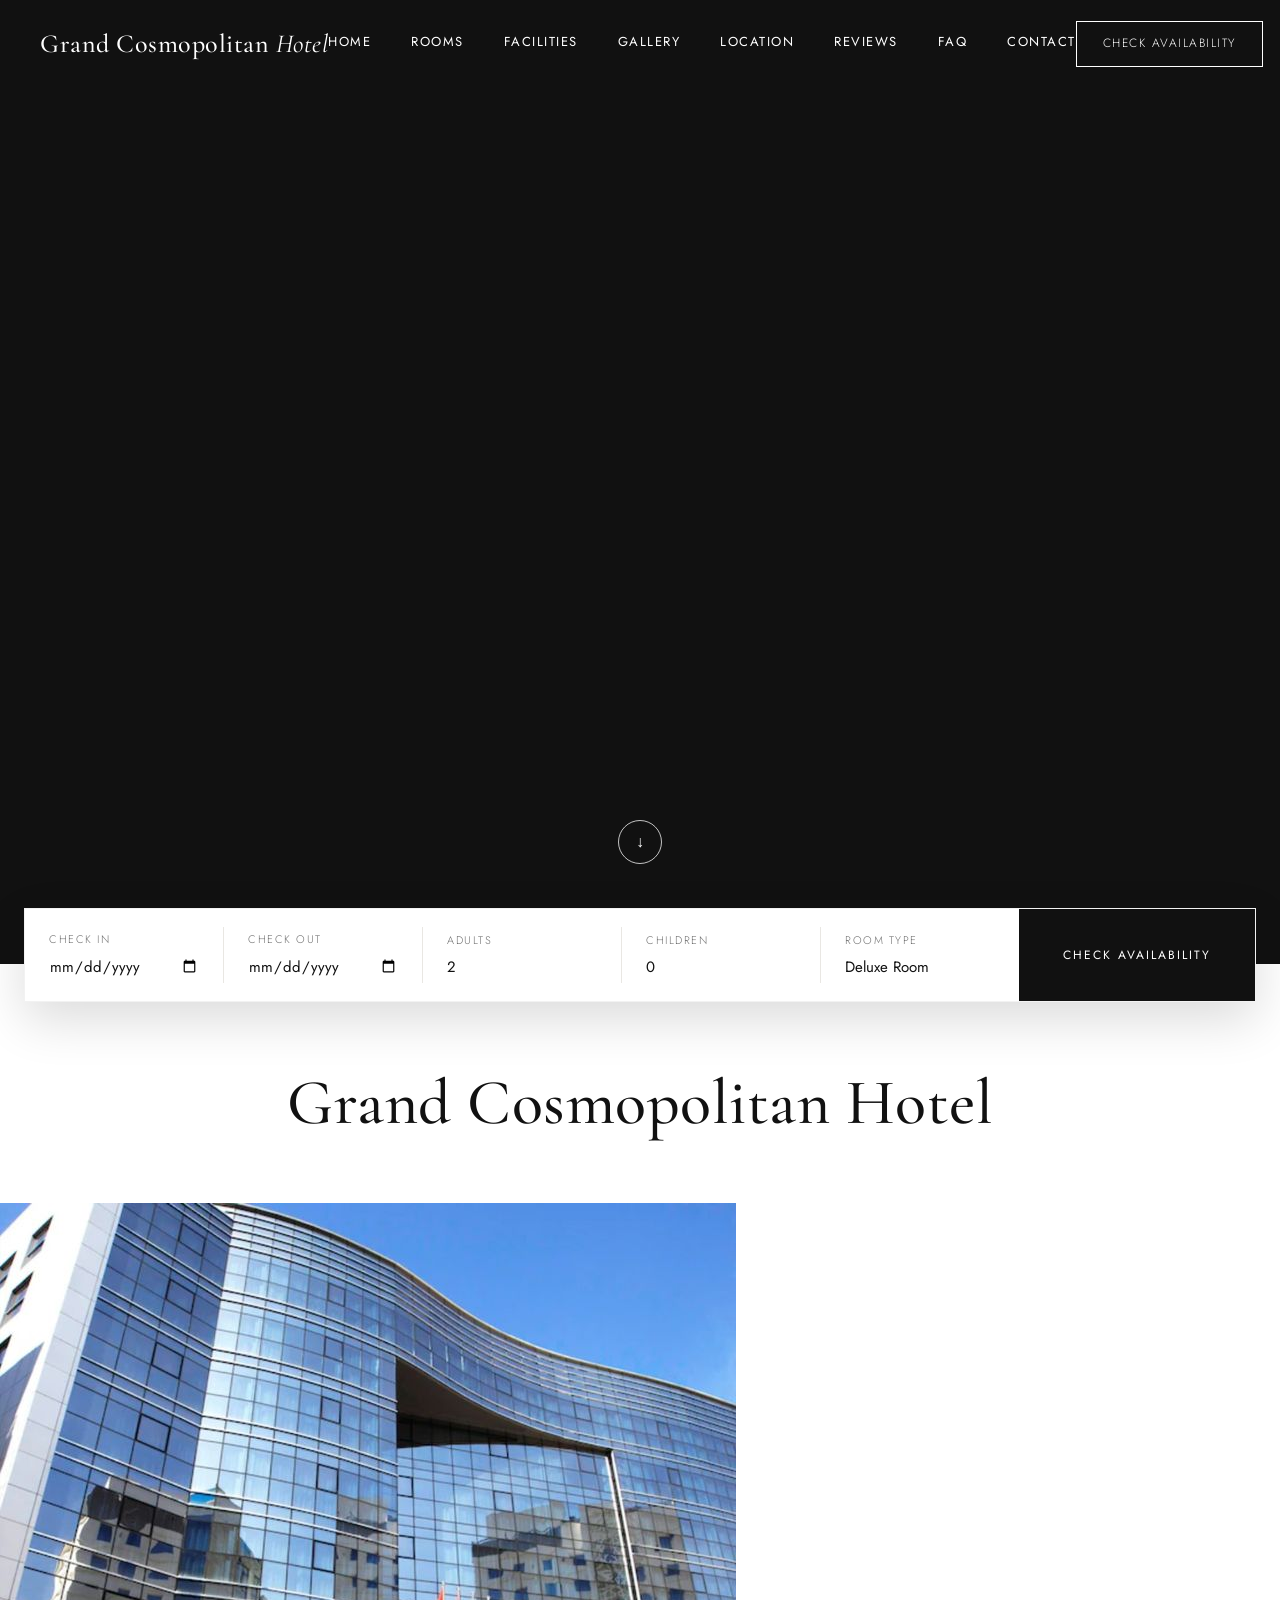
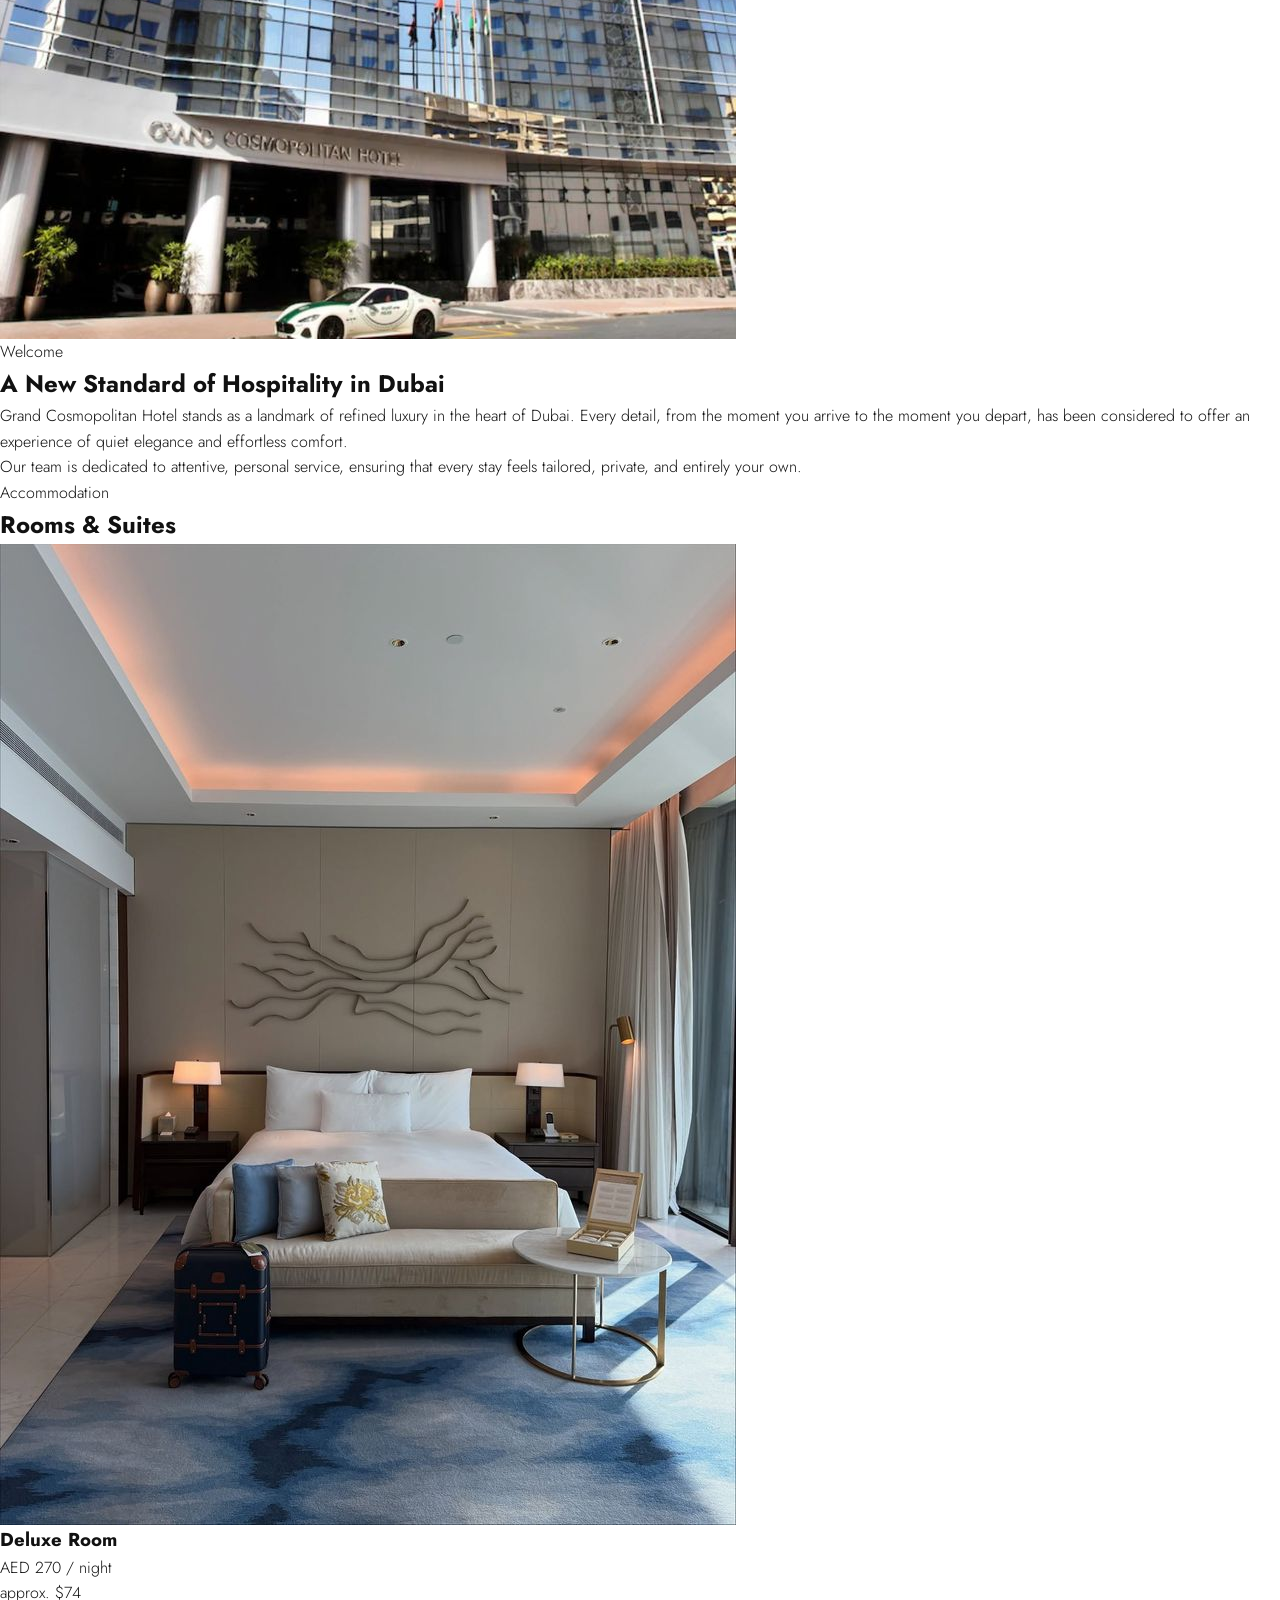
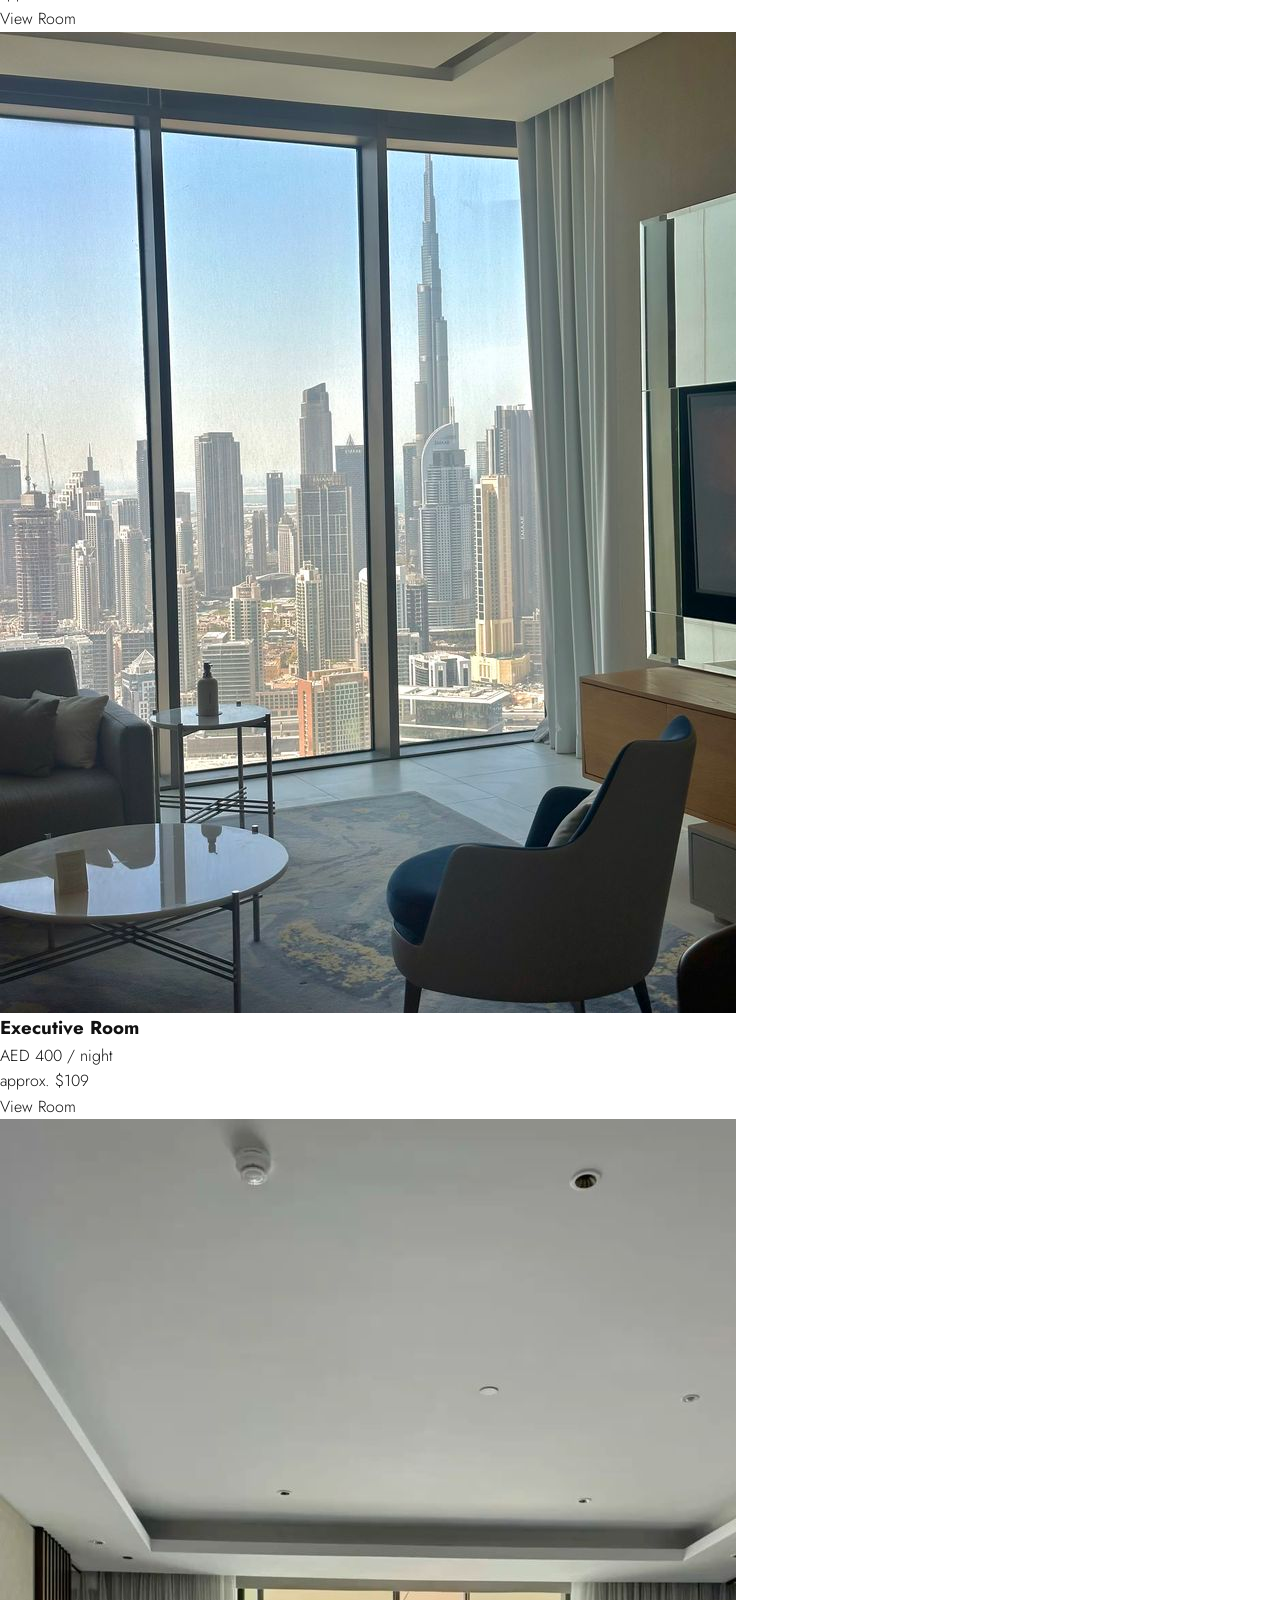
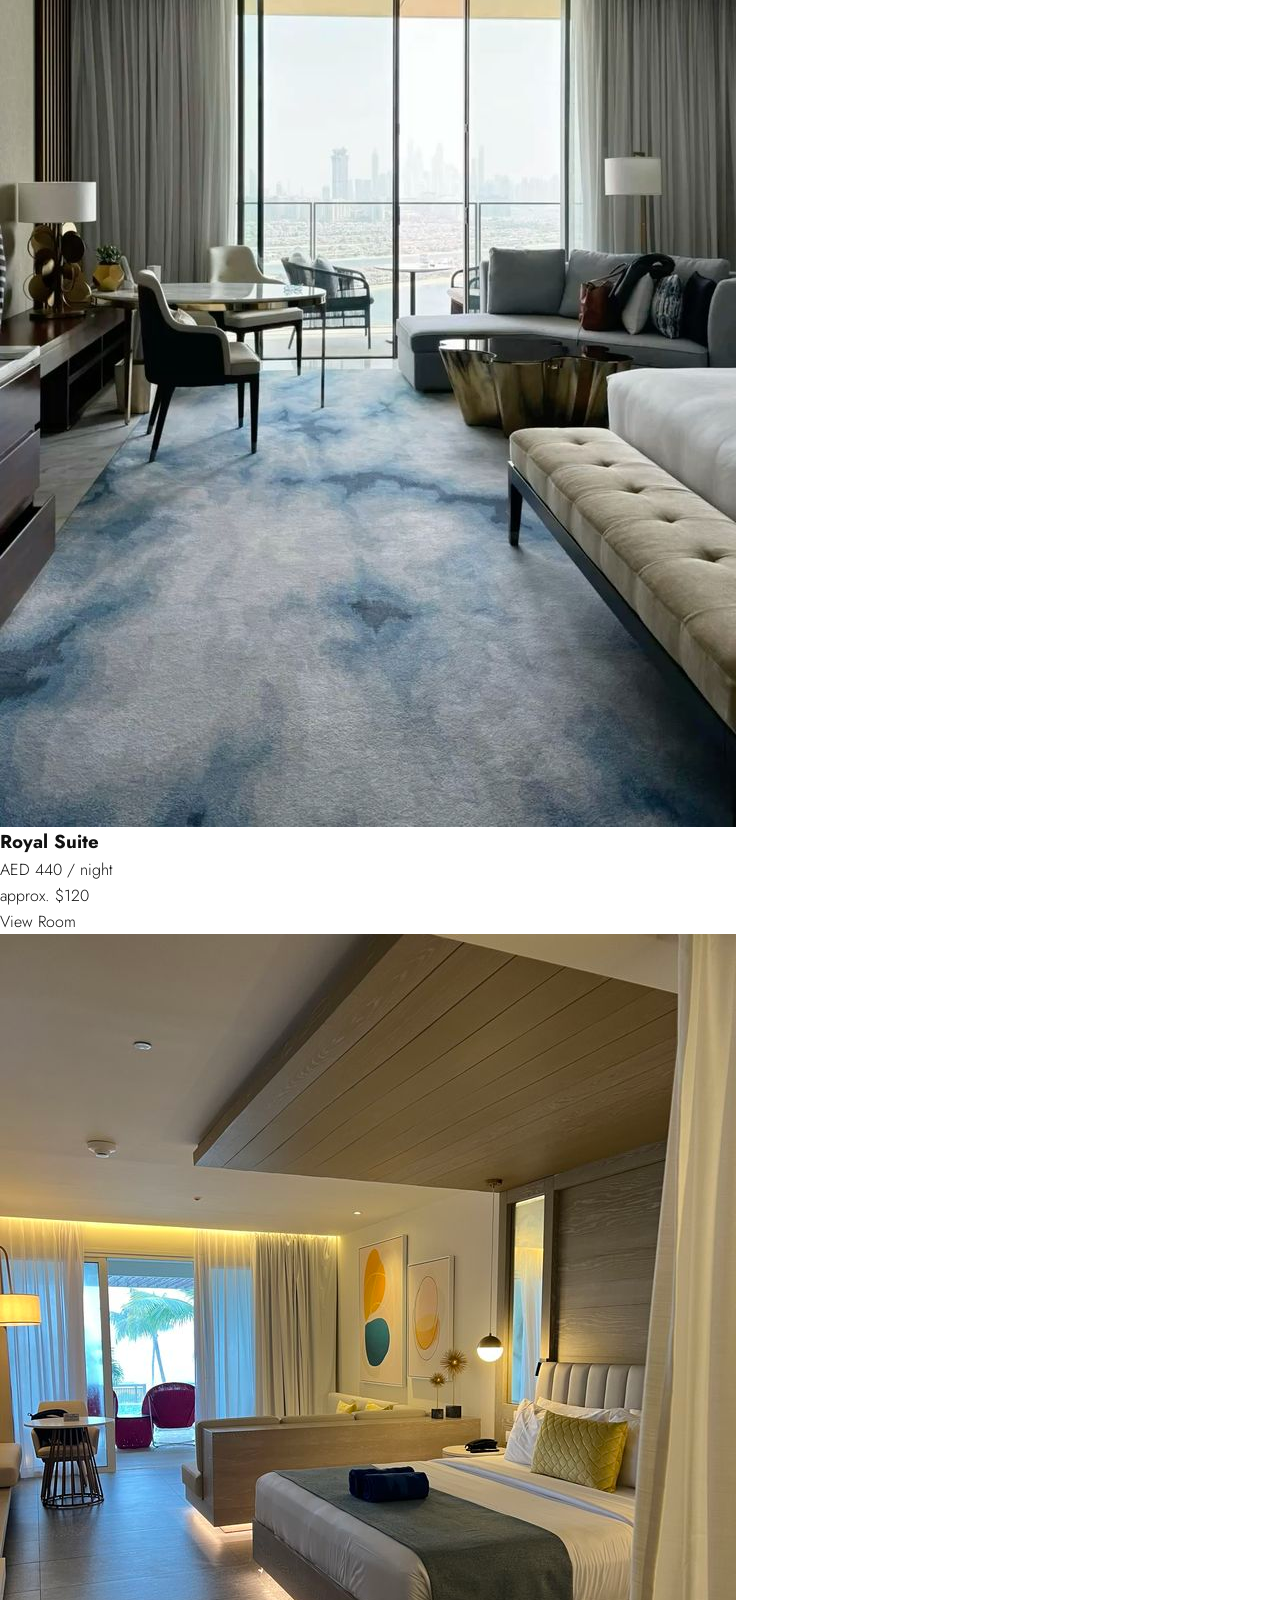
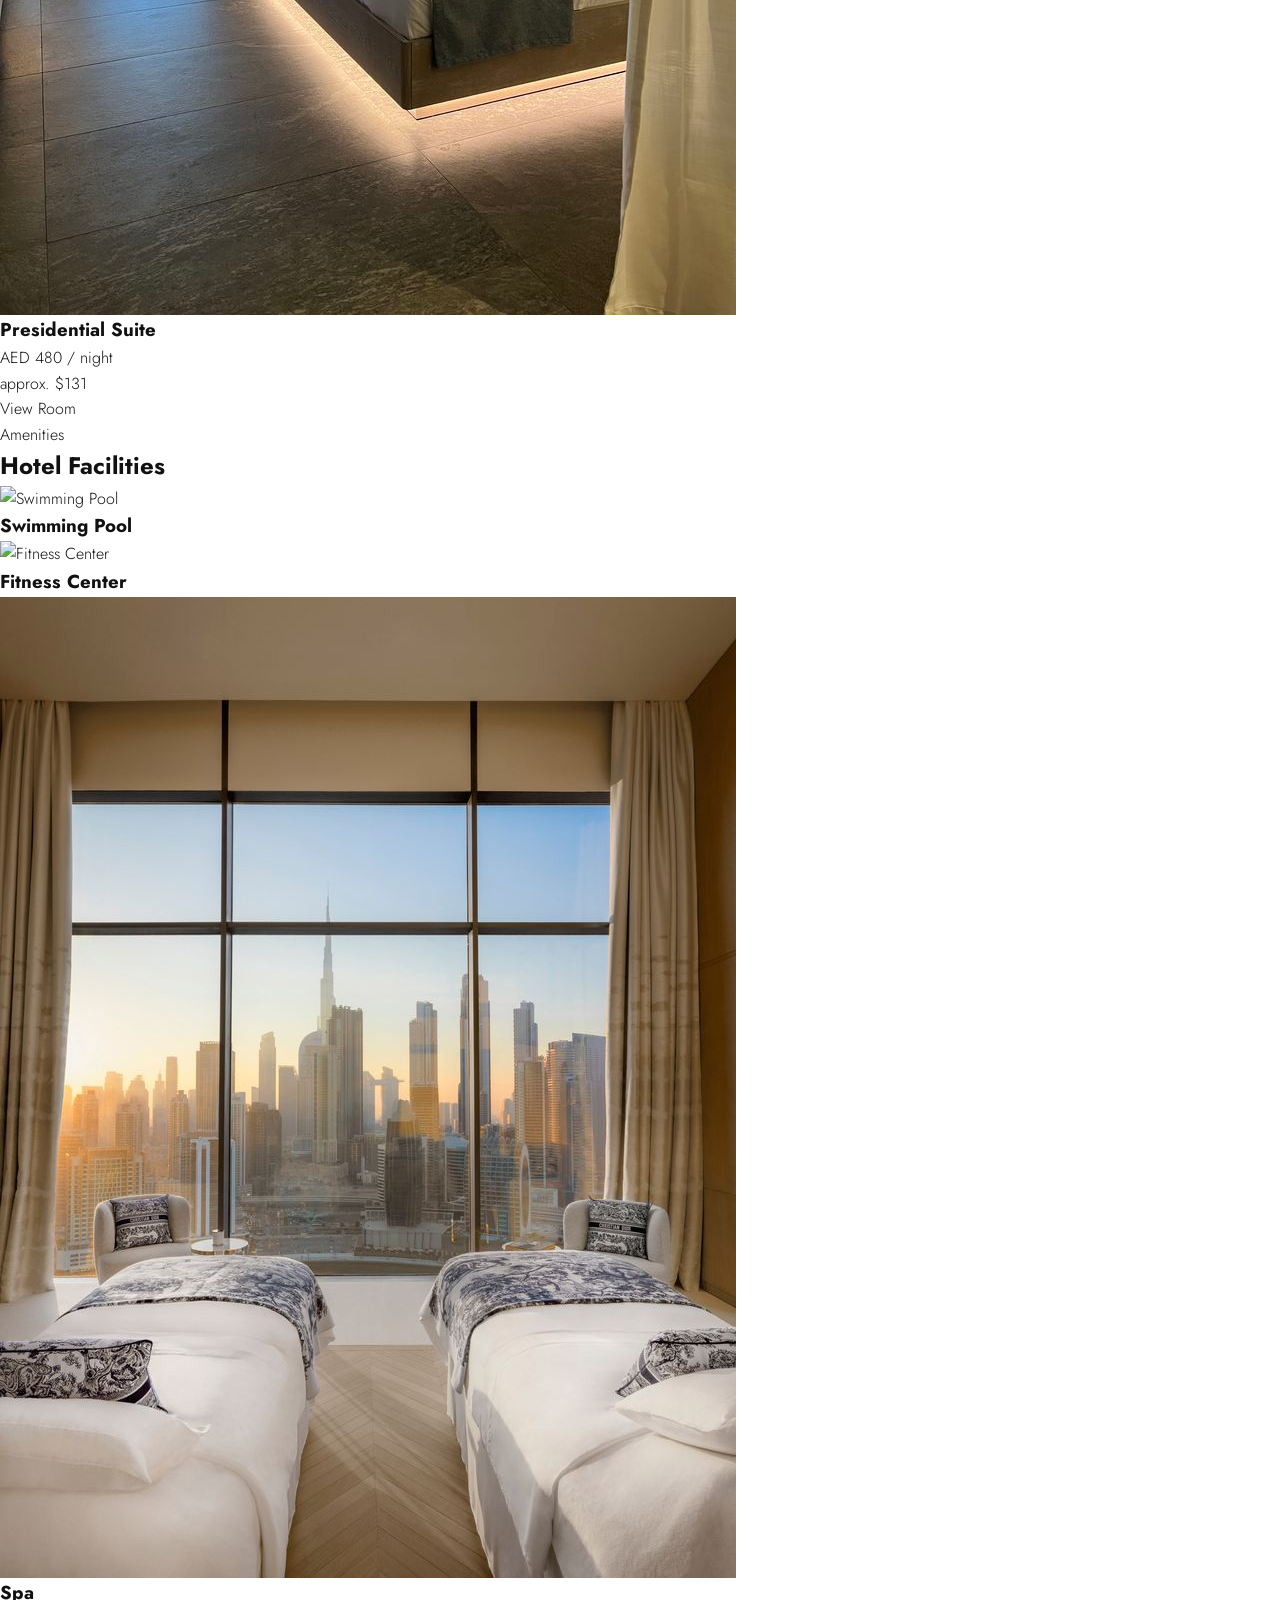
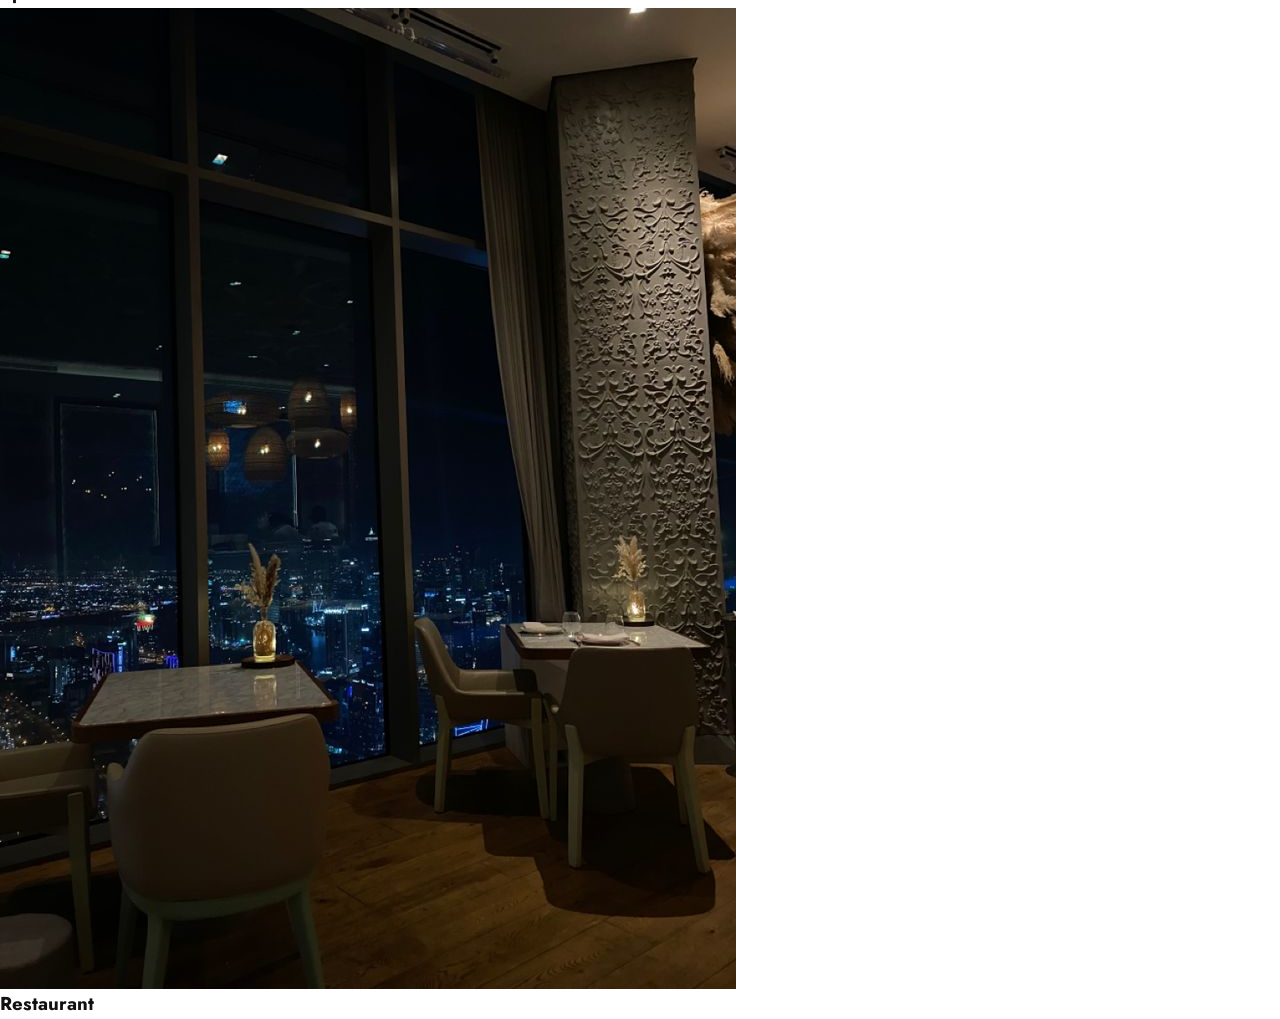
==== index.html @ 76936418 "Update hotel room options and introduction section Added new room types and hotel introduction secti" ====
<!DOCTYPE html>
<html lang="en">
<head>
<meta charset="UTF-8">
<meta name="viewport" content="width=device-width, initial-scale=1.0">
<title>Grand Cosmopolitan Hotel | Dubai</title>
<link rel="preconnect" href="https://fonts.googleapis.com">
<link rel="preconnect" href="https://fonts.gstatic.com" crossorigin>
<link href="https://fonts.googleapis.com/css2?family=Cormorant+Garamond:wght@400;500;600&family=Jost:wght@300;400;500&display=swap" rel="stylesheet">
<link rel="stylesheet" href="style.css">
</head>
<body>

<!-- ============ NAVIGATION ============ -->
<header class="site-header" id="siteHeader">
  <div class="nav-container">

    <button class="nav-toggle" id="navToggle" aria-label="Open menu">
      <span></span>
      <span></span>
      <span></span>
    </button>

    <a href="#home" class="nav-logo">Grand Cosmopolitan <span>Hotel</span></a>

    <nav class="nav-links" id="navLinks">
      <a href="#home" class="nav-close" id="navClose" aria-label="Close menu">&times;</a>
      <a href="#home">Home</a>
      <a href="#rooms">Rooms</a>
      <a href="#facilities">Facilities</a>
      <a href="#gallery">Gallery</a>
      <a href="#location">Location</a>
      <a href="#reviews">Reviews</a>
      <a href="#faq">FAQ</a>
      <a href="#contact">Contact</a>
    </nav>

    <a href="#booking" class="btn-nav">Check Availability</a>

  </div>
</header>

<div class="nav-overlay" id="navOverlay"></div>

<!-- ============ SECTIONS PLACEHOLDER ============ -->
<!-- Hero, Booking Form, Hotel Intro, Rooms, Facilities, Gallery,
     Location, Nearby Attractions, Reservation Process, Reviews,
     FAQ, Contact, Footer will be added section by section. -->

<main>

  <!-- ============ HERO ============ -->
  <section id="home" class="hero">

    <div class="hero-video-wrap">
      <video
        class="hero-video"
        autoplay
        muted
        loop
        playsinline>
        <source src="https://res.cloudinary.com/zznslxmz/video/upload/q_auto,f_auto/v1786178181/3c3256c80615941cb352f25d64c30ac8_c71n5p.mp4" type="video/mp4">
      </video>

      <a href="#hotel-intro" class="hero-scroll-cue" aria-label="Scroll down">
        <span>&darr;</span>
      </a>
    </div>

    <div class="hero-spacer"></div>

    <!-- ============ BOOKING FORM (floating card) ============ -->
    <div class="booking-card-wrap" id="booking">
      <form class="booking-card reveal" id="bookingForm">

        <div class="booking-field">
          <label for="checkIn">Check In</label>
          <input type="date" id="checkIn" name="checkIn" required>
        </div>

        <div class="booking-divider"></div>

        <div class="booking-field">
          <label for="checkOut">Check Out</label>
          <input type="date" id="checkOut" name="checkOut" required>
        </div>

        <div class="booking-divider"></div>

        <div class="booking-field">
          <label for="adults">Adults</label>
          <select id="adults" name="adults">
            <option>1</option>
            <option selected>2</option>
            <option>3</option>
            <option>4</option>
            <option>5+</option>
          </select>
        </div>

        <div class="booking-divider"></div>

        <div class="booking-field">
          <label for="children">Children</label>
          <select id="children" name="children">
            <option selected>0</option>
            <option>1</option>
            <option>2</option>
            <option>3</option>
            <option>4+</option>
          </select>
        </div>

        <div class="booking-divider"></div>

        <div class="booking-field">
          <label for="roomType">Room Type</label>
          <select id="roomType" name="roomType">
            <option value="Deluxe Room">Deluxe Room</option>
            <option value="Executive Room">Executive Room</option>
            <option value="Royal Suite">Royal Suite</option>
            <option value="Presidential Suite">Presidential Suite</option>
          </select>
        </div>

        <button type="submit" class="btn-booking">Check Availability</button>

      </form>
    </div>

    <div class="hero-heading reveal">
      <h1>Grand Cosmopolitan Hotel</h1>
    </div>

  </section>

  <!-- ============ HOTEL INTRODUCTION ============ -->
  <section id="hotel-intro" class="intro">
    <div class="intro-container">

      <div class="intro-image reveal">
        <img src="intro.png" alt="Grand Cosmopolitan Hotel">
      </div>

      <div class="intro-text reveal">
        <span class="eyebrow">Welcome</span>
        <h2>A New Standard of Hospitality in Dubai</h2>
        <p>
          Grand Cosmopolitan Hotel stands as a landmark of refined
          luxury in the heart of Dubai. Every detail, from the
          moment you arrive to the moment you depart, has been
          considered to offer an experience of quiet elegance and
          effortless comfort.
        </p>
        <p>
          Our team is dedicated to attentive, personal service,
          ensuring that every stay feels tailored, private, and
          entirely your own.
        </p>
      </div>

    </div>
  </section>

  <!-- ============ ROOMS ============ -->
  <section id="rooms" class="rooms">
    <div class="section-heading reveal">
      <span class="eyebrow">Accommodation</span>
      <h2>Rooms &amp; Suites</h2>
    </div>

    <div class="rooms-grid">

      <article class="room-card reveal">
        <div class="room-card-image">
          <img src="deluxe.png" alt="Deluxe Room">
        </div>
        <div class="room-card-body">
          <h3>Deluxe Room</h3>
          <p class="room-price">AED 270 <span>/ night</span></p>
          <p class="room-price-usd">approx. $74</p>
          <a href="room-deluxe.html" class="btn-outline">View Room</a>
        </div>
      </article>

      <article class="room-card reveal">
        <div class="room-card-image">
          <img src="exe.png" alt="Executive Room">
        </div>
        <div class="room-card-body">
          <h3>Executive Room</h3>
          <p class="room-price">AED 400 <span>/ night</span></p>
          <p class="room-price-usd">approx. $109</p>
          <a href="room-executive.html" class="btn-outline">View Room</a>
        </div>
      </article>

      <article class="room-card reveal">
        <div class="room-card-image">
          <img src="royal.png" alt="Royal Suite">
        </div>
        <div class="room-card-body">
          <h3>Royal Suite</h3>
          <p class="room-price">AED 440 <span>/ night</span></p>
          <p class="room-price-usd">approx. $120</p>
          <a href="room-royal.html" class="btn-outline">View Room</a>
        </div>
      </article>

      <article class="room-card reveal">
        <div class="room-card-image">
          <img src="presidential.png" alt="Presidential Suite">
        </div>
        <div class="room-card-body">
          <h3>Presidential Suite</h3>
          <p class="room-price">AED 480 <span>/ night</span></p>
          <p class="room-price-usd">approx. $131</p>
          <a href="room-presidential.html" class="btn-outline">View Room</a>
        </div>
      </article>

    </div>
  </section>

  <!-- ============ FACILITIES ============ -->
  <section id="facilities" class="facilities">
    <div class="section-heading reveal">
      <span class="eyebrow">Amenities</span>
      <h2>Hotel Facilities</h2>
    </div>

    <div class="facilities-grid">

      <div class="facility-card reveal">
        <img src="pool.png" alt="Swimming Pool">
        <h3>Swimming Pool</h3>
      </div>

      <div class="facility-card reveal">
        <img src="gym.png" alt="Fitness Center">
        <h3>Fitness Center</h3>
      </div>

      <div class="facility-card reveal">
        <img src="spa.png" alt="Spa">
        <h3>Spa</h3>
      </div>

      <div class="facility-card reveal">
        <img src="restaurant.png" alt="Restaurant">
        <h3>Restaurant</h3>
      </div>

    </div>
  </section>

</main>

<script src="main.js"></script>

<!--Start of Tawk.to Script-->
<script type="text/javascript">
var Tawk_API=Tawk_API||{}, Tawk_LoadStart=new Date();
(function(){
var s1=document.createElement("script"),s0=document.getElementsByTagName("script")[0];
s1.async=true;
s1.src='https://embed.tawk.to/6a75b3db27ca6d1d42c39d03/1jvdsd4hu';
s1.charset='UTF-8';
s1.setAttribute('crossorigin','*');
s0.parentNode.insertBefore(s1,s0);
})();
</script>
<!--End of Tawk.to Script-->

</body>
</html>
---- style.css ----
/* ==========================================================
   GRAND COSMOPOLITAN HOTEL — DESIGN SYSTEM
   Luxury, minimal, calm. White / Black / Soft Grey / Beige.
   Serif for headings (Cormorant Garamond), light sans for body (Jost).
   ========================================================== */

:root {
  --color-white:      #ffffff;
  --color-black:       #111111;
  --color-grey:        #6f6f6f;
  --color-grey-light:  #e9e7e3;
  --color-beige:        #f4f1ea;
  --color-beige-deep: #e6e0d3;

  --font-serif: 'Cormorant Garamond', serif;
  --font-sans:  'Jost', sans-serif;

  --header-height: 88px;

  --ease-luxury: cubic-bezier(0.22, 1, 0.36, 1);
}

* { margin: 0; padding: 0; box-sizing: border-box; }

html { scroll-behavior: smooth; }

body {
  font-family: var(--font-sans);
  color: var(--color-black);
  background: var(--color-white);
  line-height: 1.6;
  font-weight: 300;
  -webkit-font-smoothing: antialiased;
}

a { text-decoration: none; color: inherit; }
ul { list-style: none; }
img { max-width: 100%; display: block; }

/* ==========================================================
   NAVIGATION
   ========================================================== */

.site-header {
  position: fixed;
  top: 0;
  left: 0;
  width: 100%;
  height: var(--header-height);
  z-index: 1000;
  background: transparent;
  transition: background 0.5s var(--ease-luxury), box-shadow 0.5s var(--ease-luxury);
}

.site-header.scrolled {
  background: rgba(255, 255, 255, 0.96);
  box-shadow: 0 1px 0 rgba(0,0,0,0.06);
  backdrop-filter: blur(6px);
}

.nav-container {
  max-width: 1440px;
  height: 100%;
  margin: 0 auto;
  padding: 0 40px;
  display: flex;
  align-items: center;
  justify-content: space-between;
}

/* Wordmark */
.nav-logo {
  font-family: var(--font-serif);
  font-size: 26px;
  font-weight: 500;
  letter-spacing: 0.5px;
  color: var(--color-black);
  white-space: nowrap;
}

.site-header:not(.scrolled) .nav-logo,
.site-header:not(.scrolled) .nav-links a,
.site-header:not(.scrolled) .btn-nav {
  color: var(--color-white);
}

.site-header:not(.scrolled) .btn-nav {
  border-color: var(--color-white);
}

.nav-logo span {
  font-weight: 400;
  font-style: italic;
}

/* Desktop links */
.nav-links {
  display: flex;
  align-items: center;
  gap: 40px;
}

.nav-links a {
  font-size: 13px;
  letter-spacing: 1.5px;
  text-transform: uppercase;
  font-weight: 400;
  position: relative;
  padding-bottom: 4px;
  transition: opacity 0.3s ease;
}

.nav-links a:not(.nav-close)::after {
  content: '';
  position: absolute;
  left: 0;
  bottom: 0;
  width: 0;
  height: 1px;
  background: currentColor;
  transition: width 0.4s var(--ease-luxury);
}

.nav-links a:not(.nav-close):hover::after {
  width: 100%;
}

.nav-close { display: none; }

/* CTA button */
.btn-nav {
  font-size: 12px;
  letter-spacing: 1.5px;
  text-transform: uppercase;
  border: 1px solid var(--color-black);
  padding: 12px 26px;
  transition: background 0.4s var(--ease-luxury), color 0.4s var(--ease-luxury);
  white-space: nowrap;
}

.btn-nav:hover {
  background: var(--color-black);
  color: var(--color-white);
}

.site-header:not(.scrolled) .btn-nav:hover {
  background: var(--color-white);
  color: var(--color-black);
}

/* Hamburger (mobile only) */
.nav-toggle {
  display: none;
  flex-direction: column;
  justify-content: center;
  gap: 5px;
  width: 32px;
  height: 32px;
  background: none;
  border: none;
  cursor: pointer;
  z-index: 1100;
}

.nav-toggle span {
  display: block;
  width: 100%;
  height: 1px;
  background: var(--color-black);
  transition: background 0.3s ease;
}

.site-header:not(.scrolled) .nav-toggle span {
  background: var(--color-white);
}

.nav-overlay {
  position: fixed;
  inset: 0;
  background: rgba(17,17,17,0.4);
  opacity: 0;
  pointer-events: none;
  transition: opacity 0.4s var(--ease-luxury);
  z-index: 999;
}

.nav-overlay.active {
  opacity: 1;
  pointer-events: auto;
}

/* ==========================================================
   MOBILE NAVIGATION
   ========================================================== */

@media (max-width: 900px) {

  .nav-toggle { display: flex; }

  .nav-links {
    position: fixed;
    top: 0;
    right: 0;
    height: 100vh;
    width: min(78vw, 360px);
    background: var(--color-beige);
    flex-direction: column;
    align-items: flex-start;
    justify-content: center;
    gap: 28px;
    padding: 60px 48px;
    transform: translateX(100%);
    transition: transform 0.5s var(--ease-luxury);
    z-index: 1050;
  }

  .nav-links.active {
    transform: translateX(0);
  }

  .nav-links a {
    color: var(--color-black) !important;
    font-size: 15px;
  }

  .nav-close {
    display: block;
    position: absolute;
    top: 24px;
    right: 28px;
    font-size: 32px;
    font-weight: 300;
    line-height: 1;
  }

  .btn-nav { display: none; }

  .nav-logo { font-size: 20px; }
}

/* ==========================================================
   STICKY MOBILE BOOK BAR
   ========================================================== */

.mobile-book-bar {
  display: none;
}

@media (max-width: 900px) {
  .mobile-book-bar {
    display: block;
    position: fixed;
    bottom: 0;
    left: 0;
    width: 100%;
    background: var(--color-black);
    z-index: 900;
  }

  .mobile-book-bar a {
    display: block;
    text-align: center;
    color: var(--color-white);
    font-size: 13px;
    letter-spacing: 2px;
    text-transform: uppercase;
    padding: 18px 0;
    padding-bottom: calc(18px + env(safe-area-inset-bottom));
  }

  /* Prevent content hiding behind sticky bar */
  main { padding-bottom: 64px; }
}

/* ==========================================================
   HERO
   ========================================================== */

.hero {
  width: 100%;
}

.hero-video-wrap {
  position: relative;
  width: 100%;
  height: 100vh;
  min-height: 520px;
  overflow: hidden;
  background: var(--color-black); /* shows while video loads */
}

.hero-video {
  width: 100%;
  height: 100%;
  object-fit: cover;
  display: block;
  opacity: 0;
  animation: heroFadeIn 1.8s var(--ease-luxury) forwards;
  animation-delay: 0.2s;
}

@keyframes heroFadeIn {
  to { opacity: 1; }
}

/* Gentle scroll-down cue at base of video */
.hero-scroll-cue {
  position: absolute;
  bottom: 36px;
  left: 50%;
  transform: translateX(-50%);
  width: 44px;
  height: 44px;
  border: 1px solid rgba(255,255,255,0.75);
  border-radius: 50%;
  display: flex;
  align-items: center;
  justify-content: center;
  color: var(--color-white);
  font-size: 16px;
  animation: cuePulse 2.6s ease-in-out infinite;
}

@keyframes cuePulse {
  0%, 100% { opacity: 0.55; transform: translateX(-50%) translateY(0); }
  50%      { opacity: 1;    transform: translateX(-50%) translateY(6px); }
}

/* Pure black breathing space between video and headline */
.hero-spacer {
  width: 100%;
  height: 64px;
  background: var(--color-black);
}

@media (max-width: 600px) {
  .hero-spacer { height: 40px; }
}

/* Headline on white, below the black spacer */
.hero-heading {
  padding: 64px 24px;
  text-align: center;
  background: var(--color-white);
}

.hero-heading h1 {
  font-family: var(--font-serif);
  font-weight: 500;
  font-size: clamp(34px, 6vw, 64px);
  line-height: 1.15;
  letter-spacing: 0.5px;
  max-width: 900px;
  margin: 0 auto;
}

@media (max-width: 600px) {
  .hero-heading { padding: 48px 24px; }
}

/* ==========================================================
   BOOKING FORM (floating card overlapping hero)
   ========================================================== */

.booking-card-wrap {
  position: relative;
  z-index: 10;
  width: 100%;
  display: flex;
  justify-content: center;
  padding: 0 24px;
  margin-top: -56px; /* pulls card up to overlap the black spacer */
}

.booking-card {
  background: var(--color-white);
  width: 100%;
  max-width: 1240px;
  display: flex;
  align-items: stretch;
  box-shadow: 0 18px 50px rgba(0,0,0,0.14);
  border: 1px solid rgba(0,0,0,0.05);
}

.booking-field {
  flex: 1;
  display: flex;
  flex-direction: column;
  justify-content: center;
  gap: 6px;
  padding: 22px 24px;
  min-width: 0;
}

.booking-field label {
  font-family: var(--font-sans);
  font-size: 11px;
  letter-spacing: 1.5px;
  text-transform: uppercase;
  color: var(--color-grey);
}

.booking-field input,
.booking-field select {
  border: none;
  background: transparent;
  font-family: var(--font-sans);
  font-size: 15px;
  color: var(--color-black);
  padding: 0;
  outline: none;
  cursor: pointer;
  appearance: none;
  -webkit-appearance: none;
}

.booking-field input[type="date"] {
  cursor: text;
}

.booking-divider {
  width: 1px;
  background: var(--color-grey-light);
  margin: 18px 0;
}

.btn-booking {
  flex: 0 0 auto;
  background: var(--color-black);
  color: var(--color-white);
  border: none;
  padding: 0 44px;
  font-family: var(--font-sans);
  font-size: 12px;
  letter-spacing: 2px;
  text-transform: uppercase;
  cursor: pointer;
  transition: background 0.4s var(--ease-luxury);
  white-space: nowrap;
}

.btn-booking:hover {
  background: #2a2a2a;
}

/* Tablet: wrap into two rows */
@media (max-width: 1080px) {
  .booking-card { flex-wrap: wrap; }
  .booking-field { flex: 1 1 33%; }
  .booking-divider { display: none; }
  .btn-booking { flex: 1 1 100%; padding: 18px; }
}

/* Mobile: fully stacked, card no longer overlaps hero */
@media (max-width: 640px) {
  .booking-card-wrap {
    margin-top: -32px;
    padding: 0 16px;
  }
  .booking-card { flex-direction: column; }
  .booking-field { flex: 1 1 auto; border-bottom: 1px solid var(--color-grey-light); }
  .btn-booking { padding: 18px; }
}

/* ==========================================================
   SCROLL REVEAL (used by every future section)
   ========================================================== */

.reveal {
  opacity: 0;
  transform: translateY(28px);
  transition: opacity 0.9s var(--ease-luxury), transform 0.9s var(--ease-luxury);
}

.reveal.visible {
  opacity: 1;
  transform: translateY(0);
}
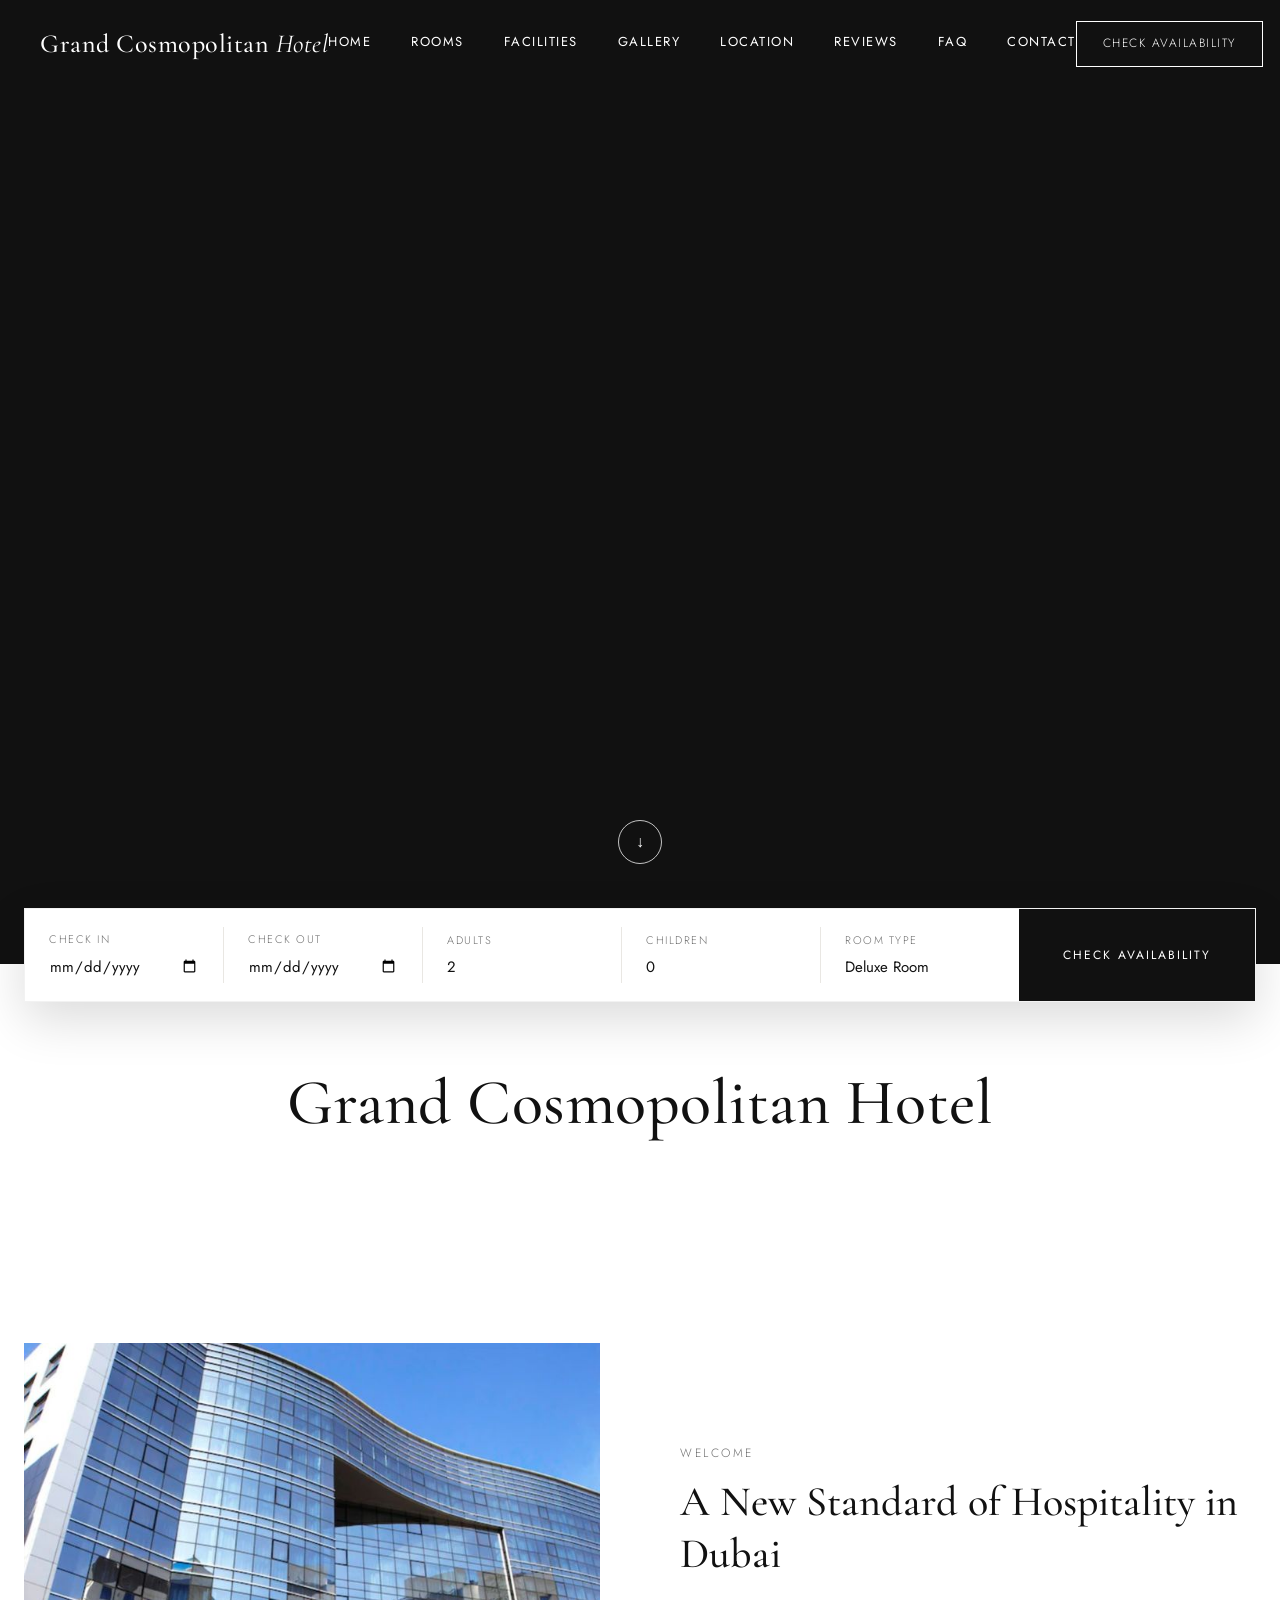
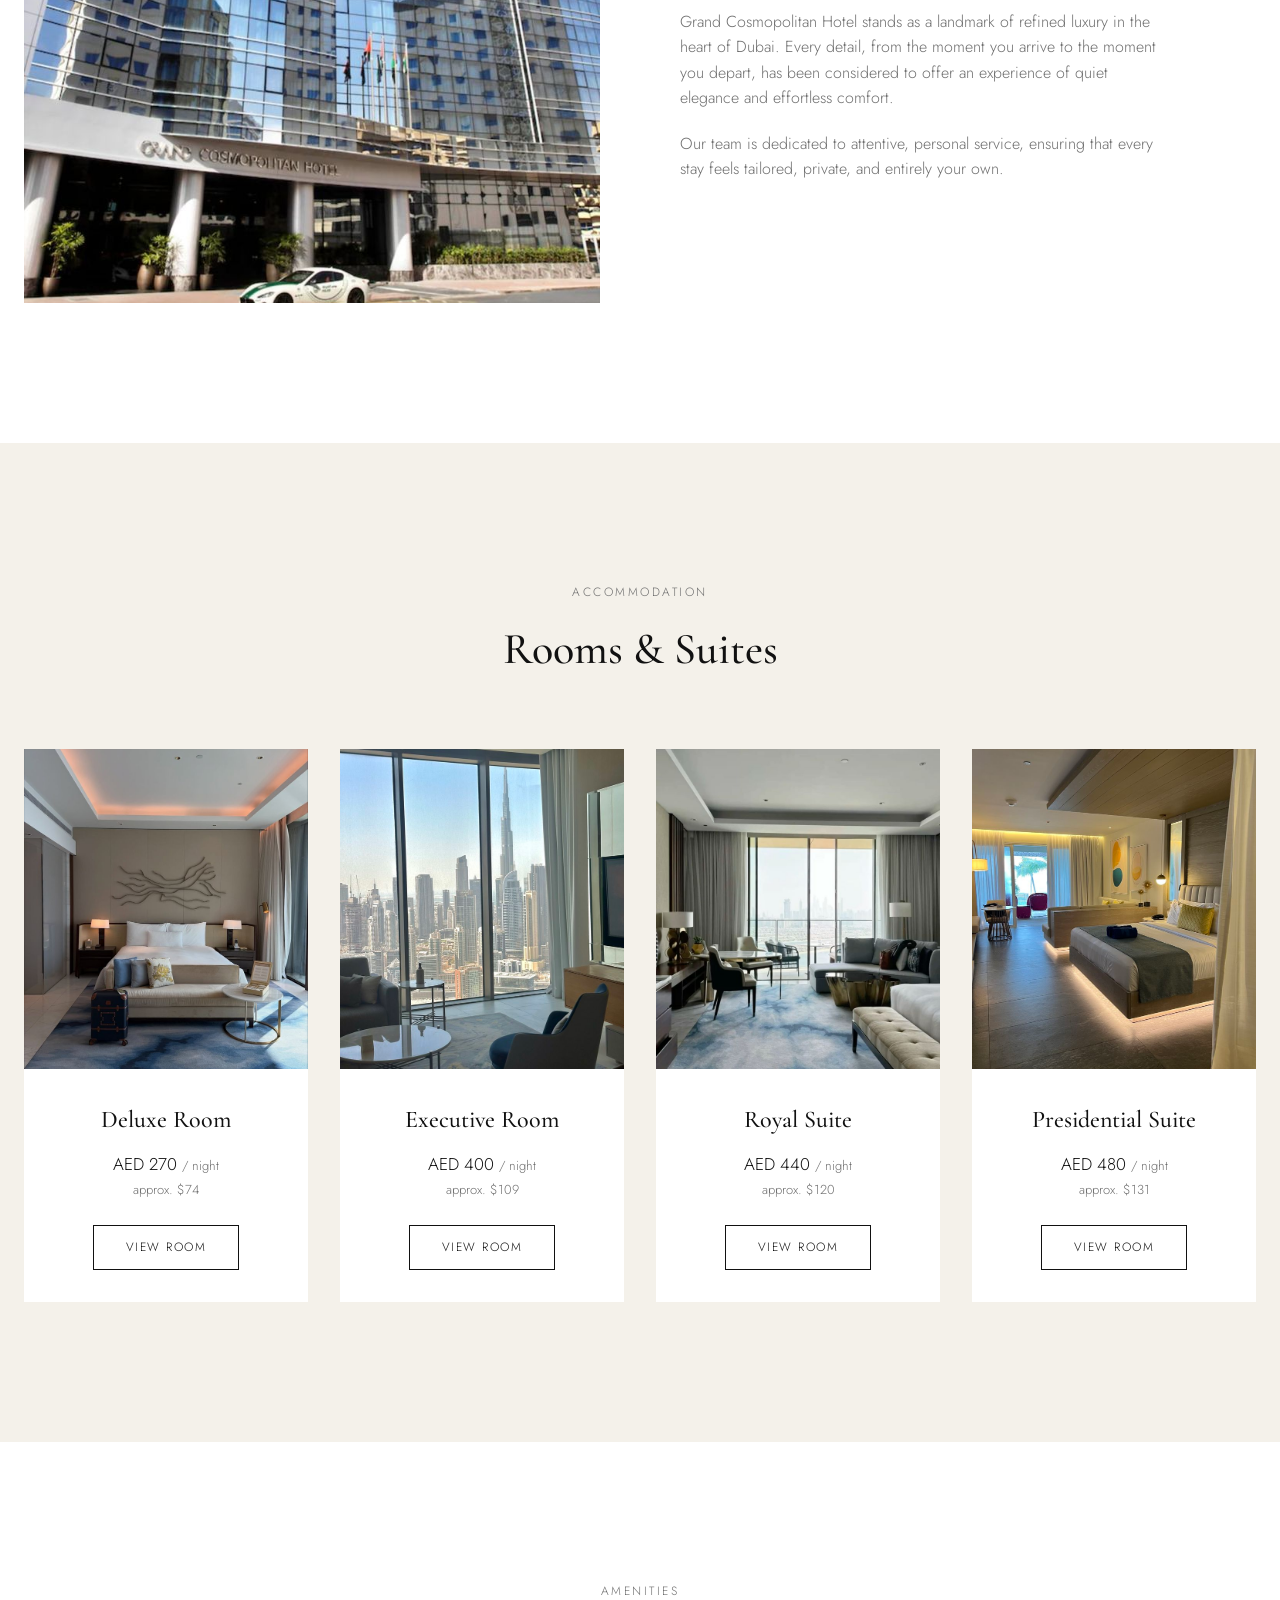
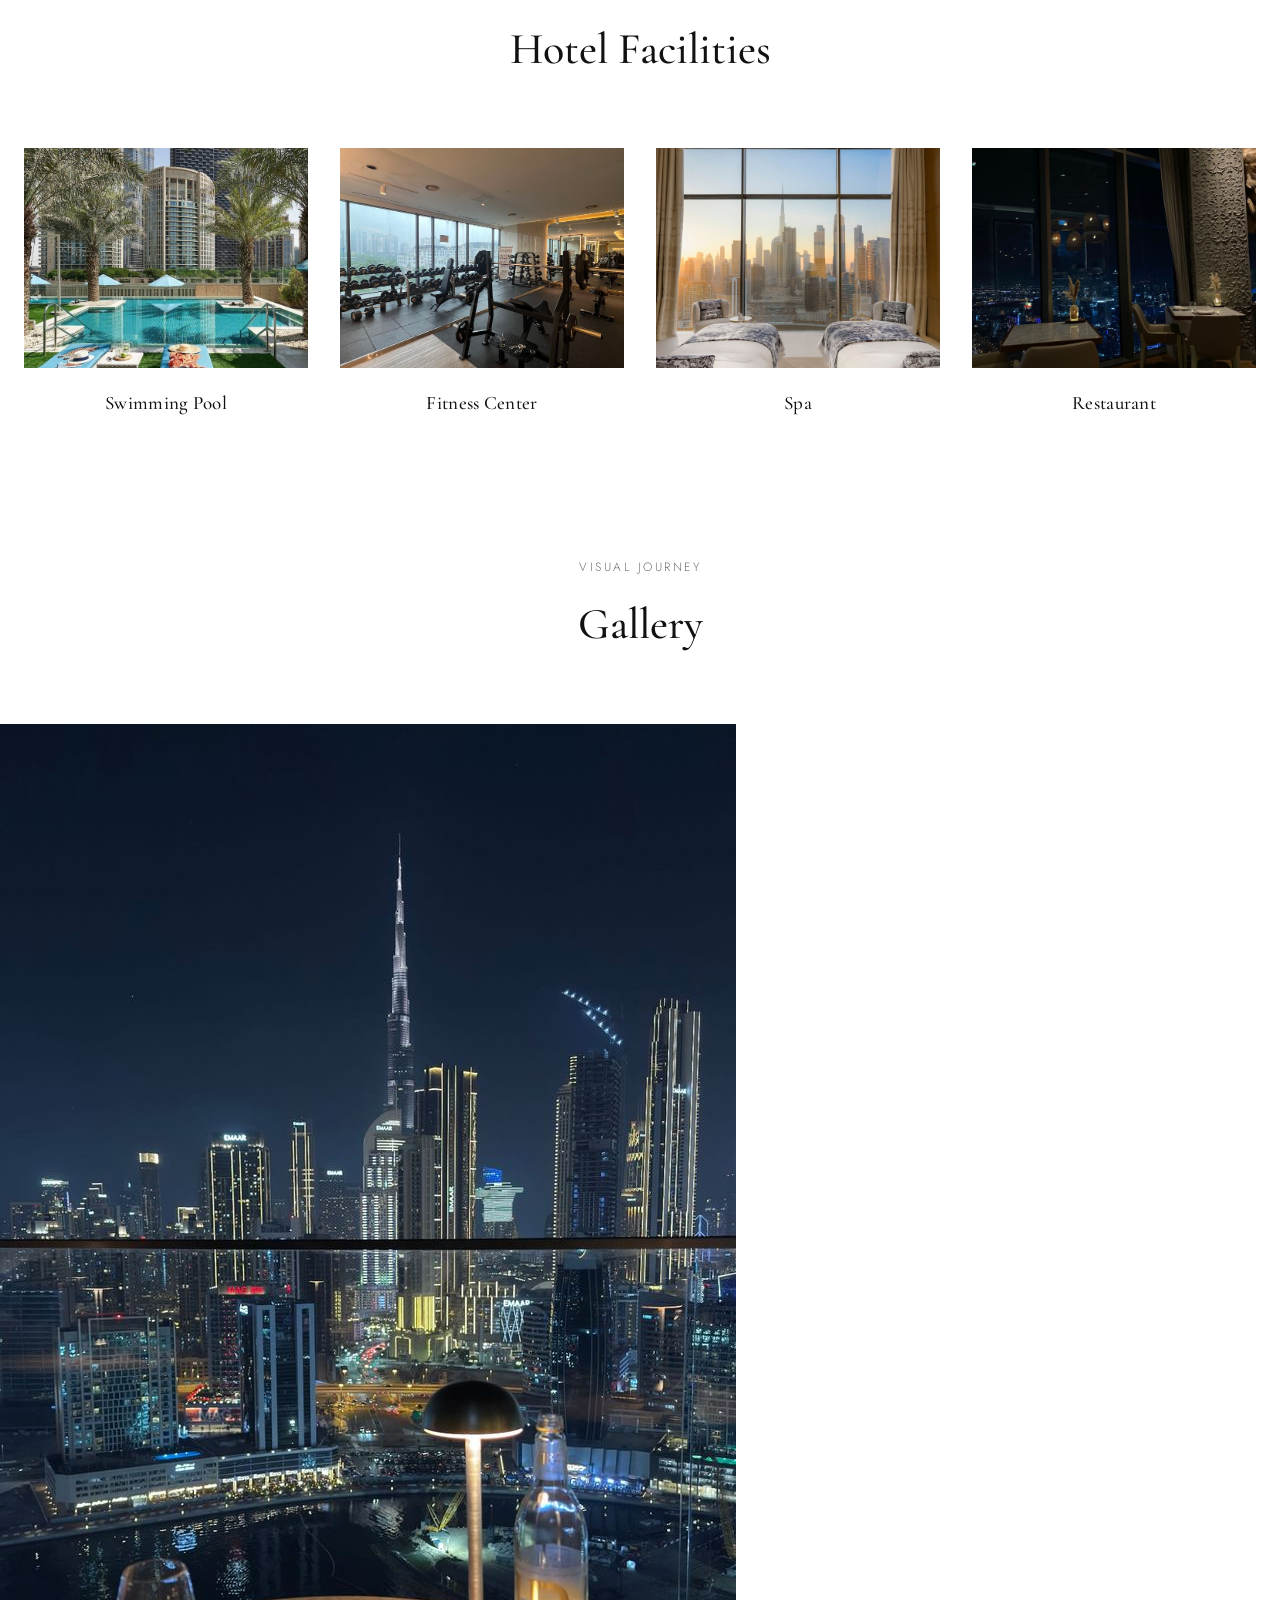
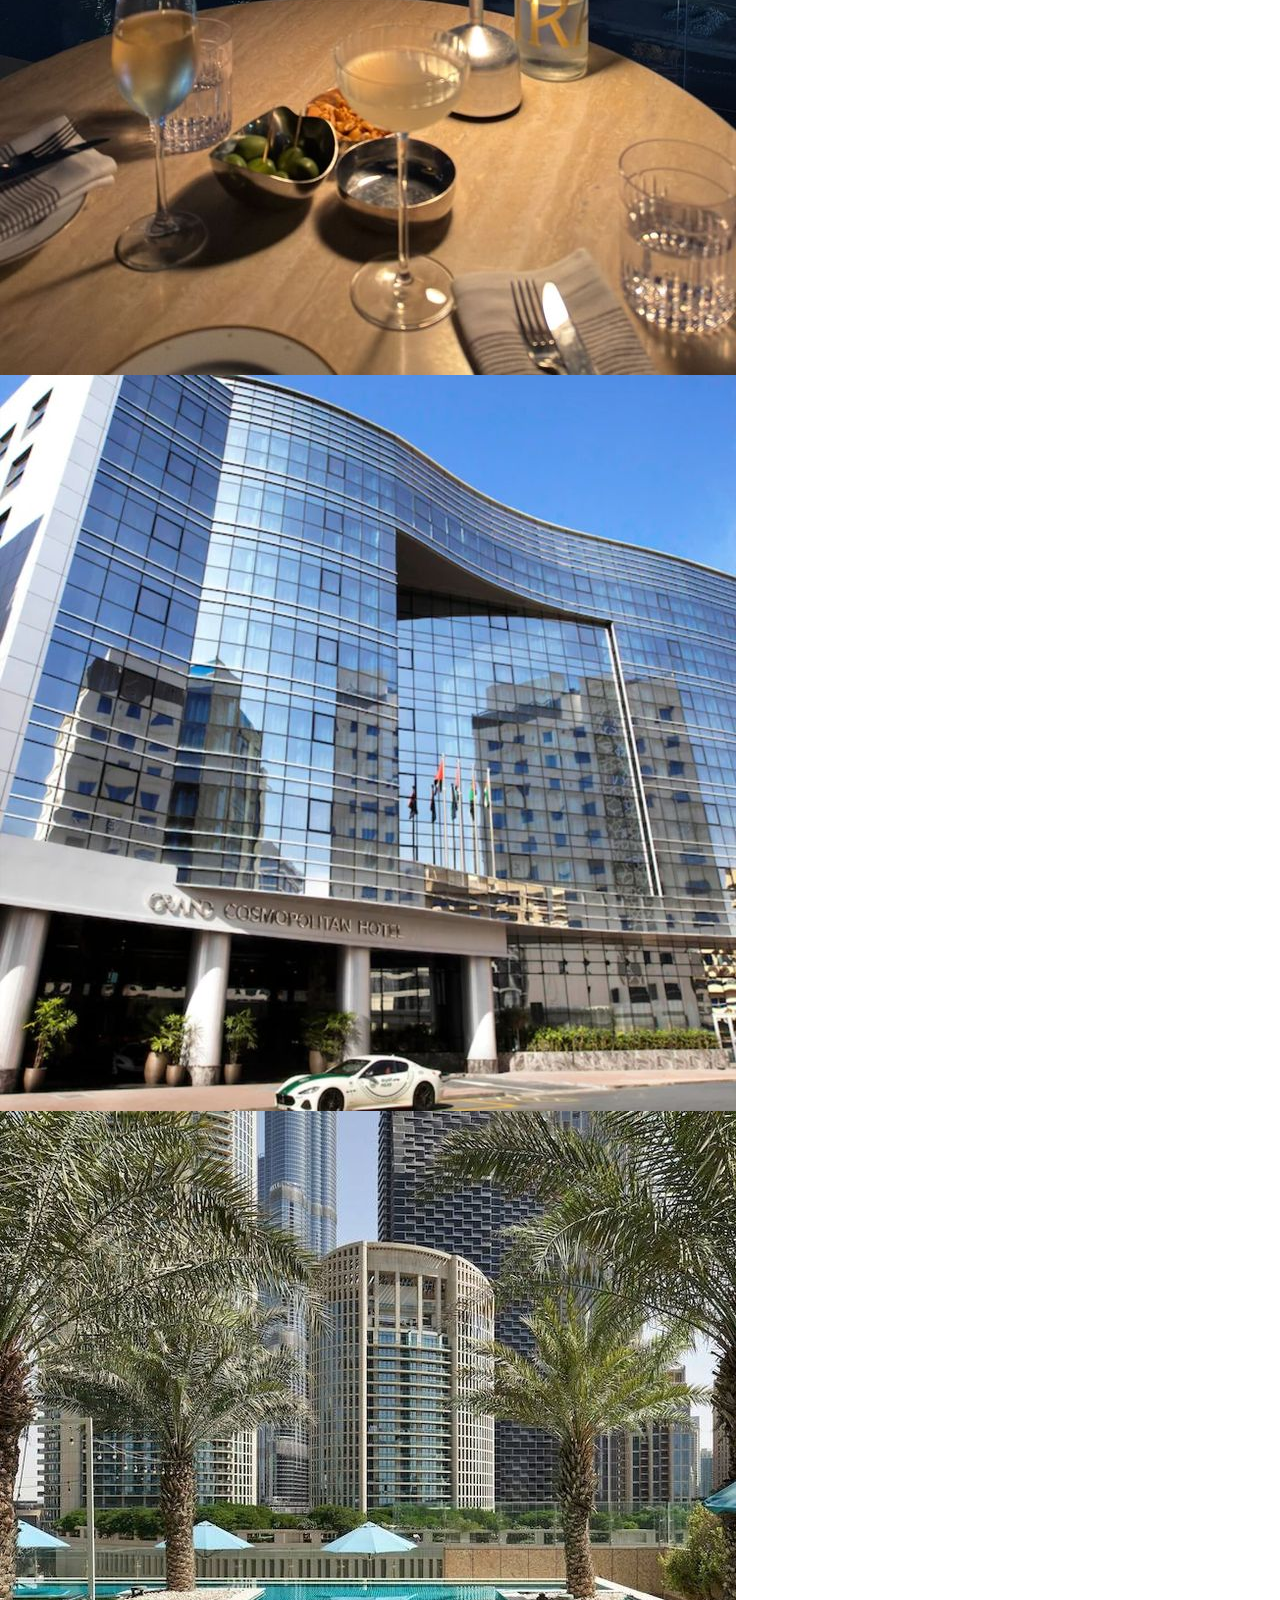
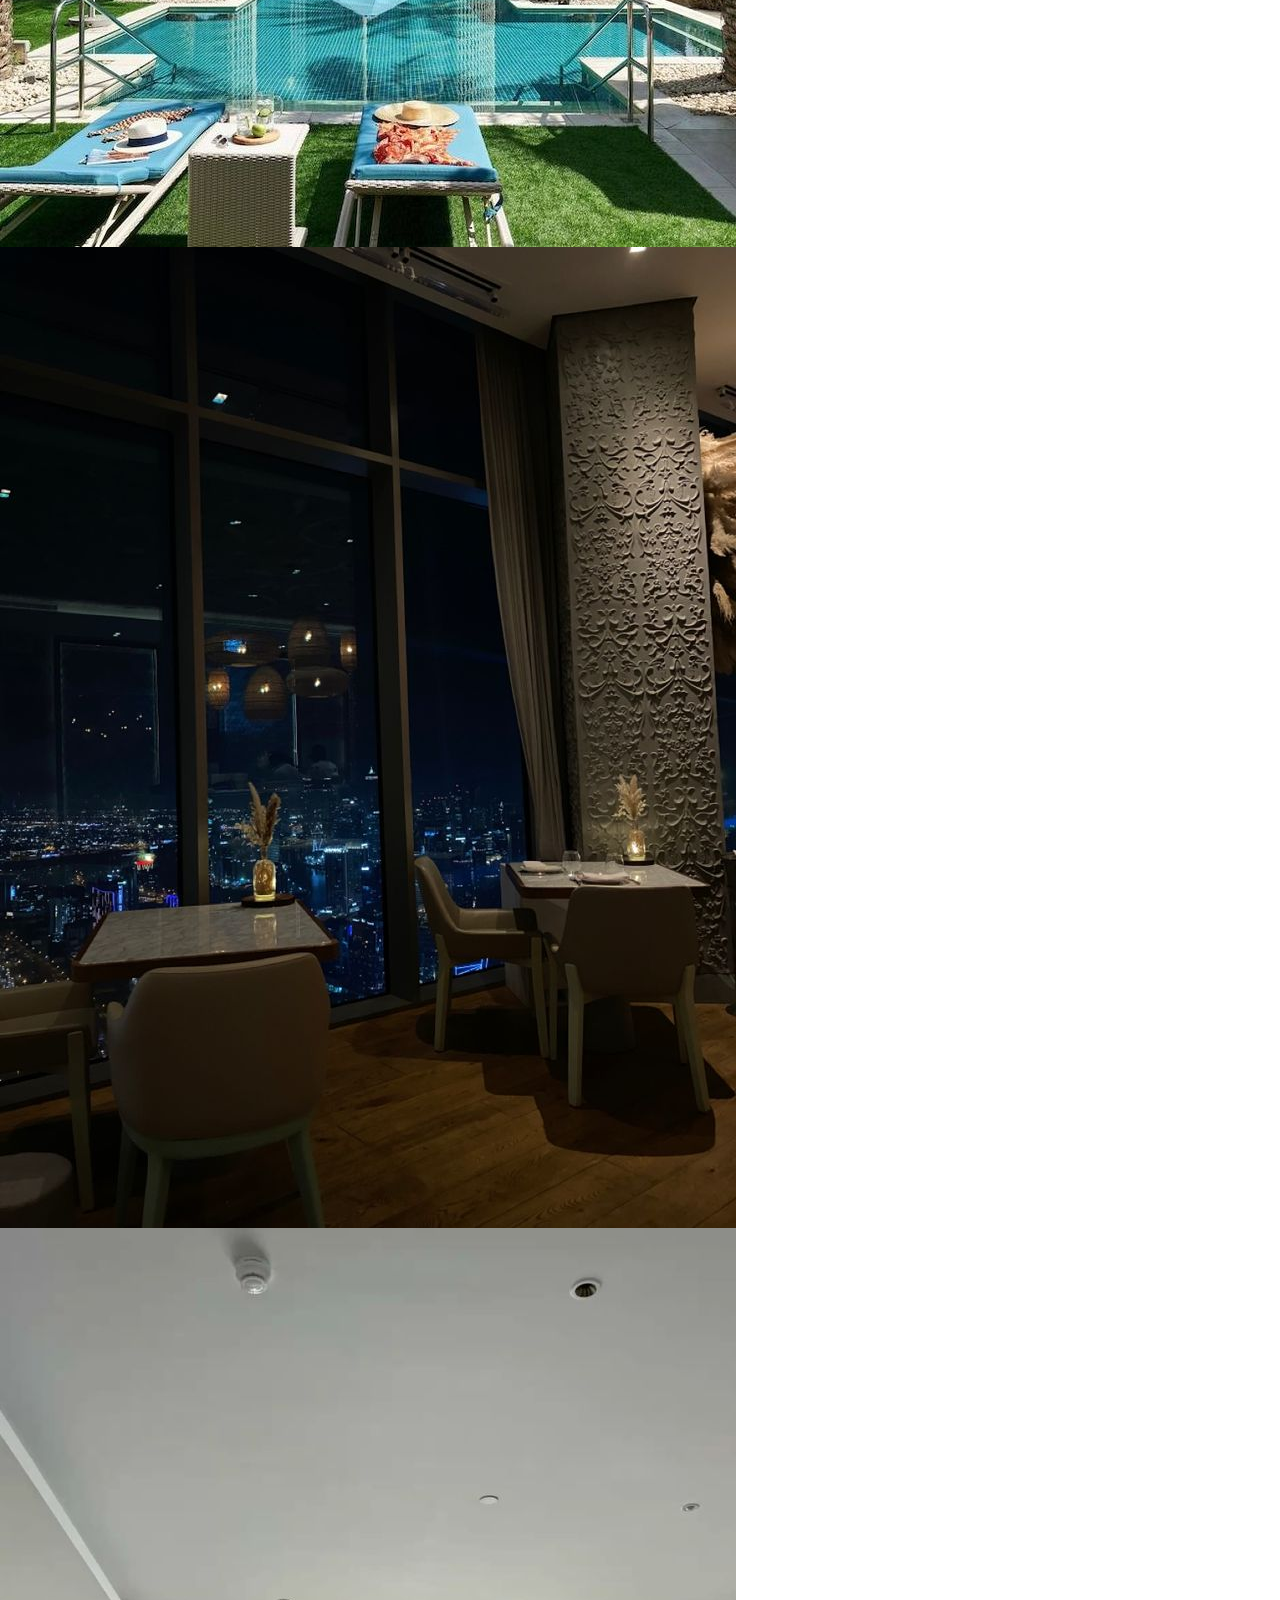
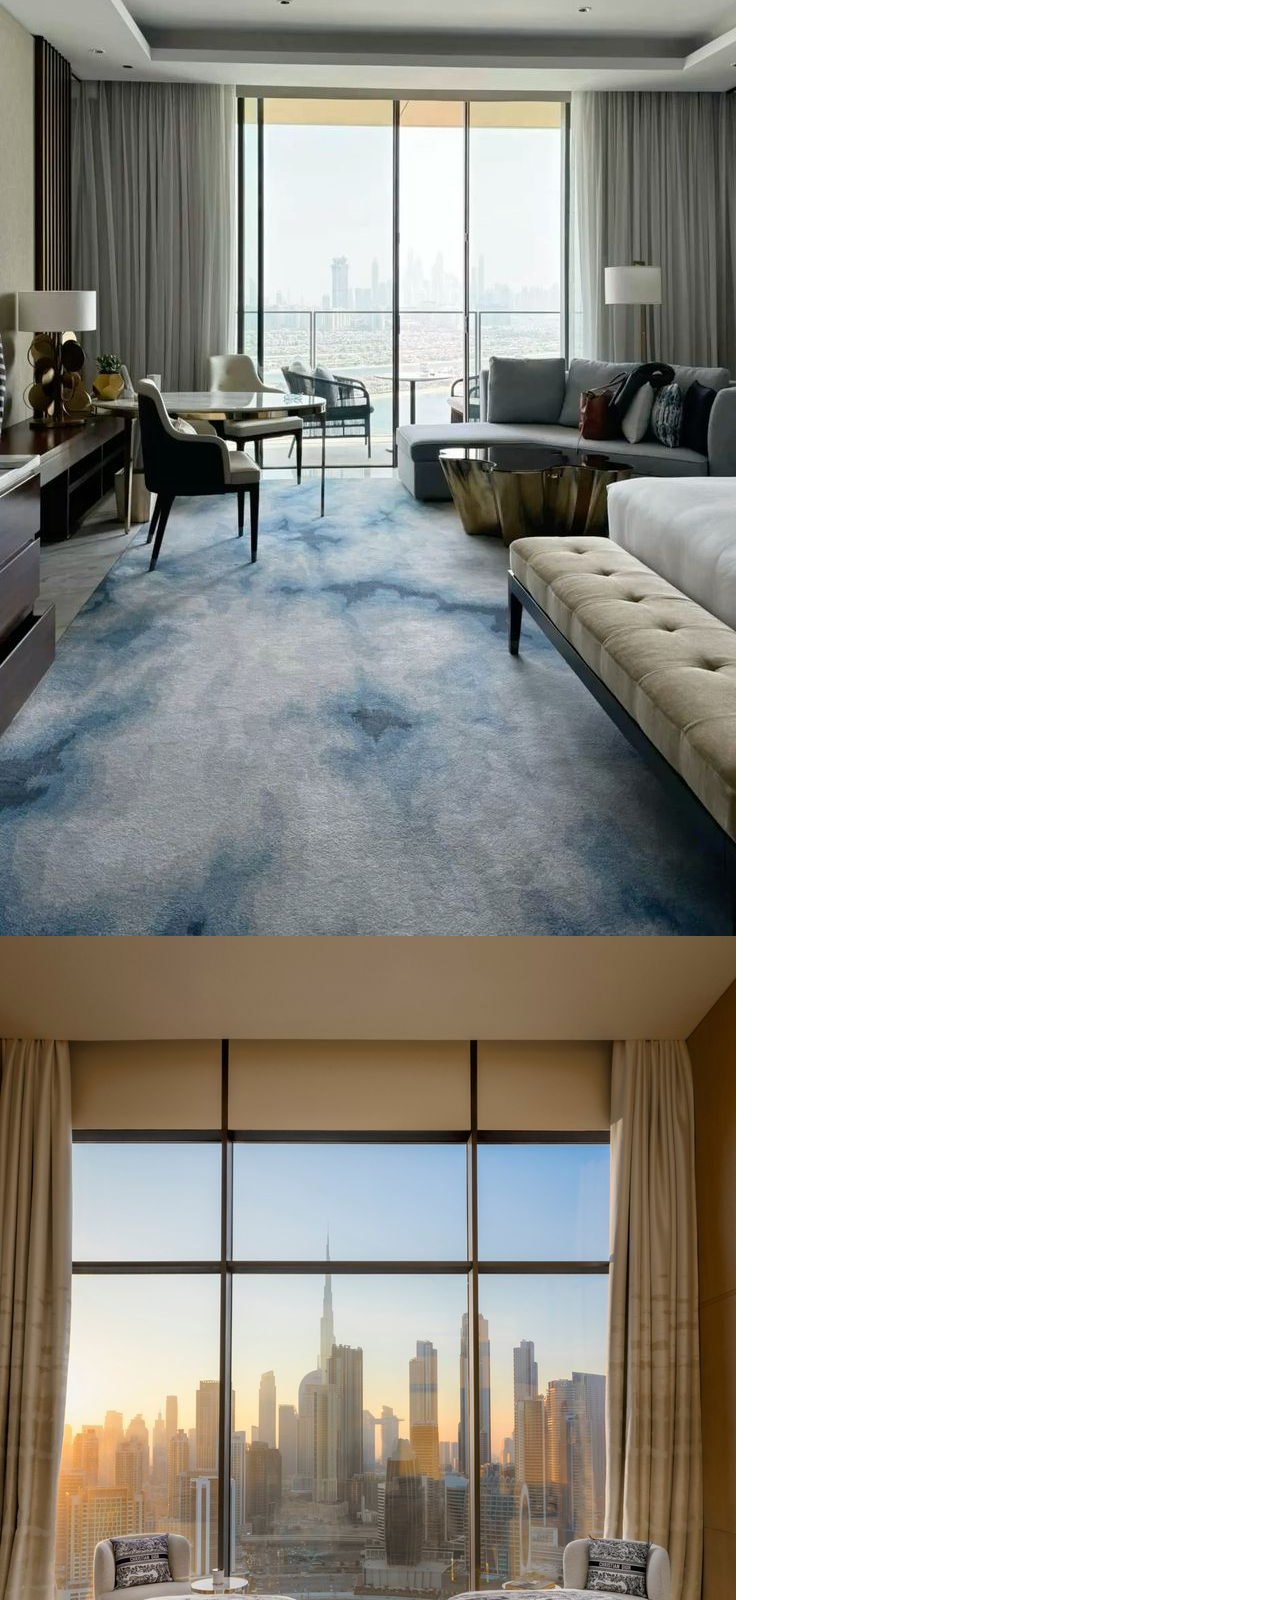
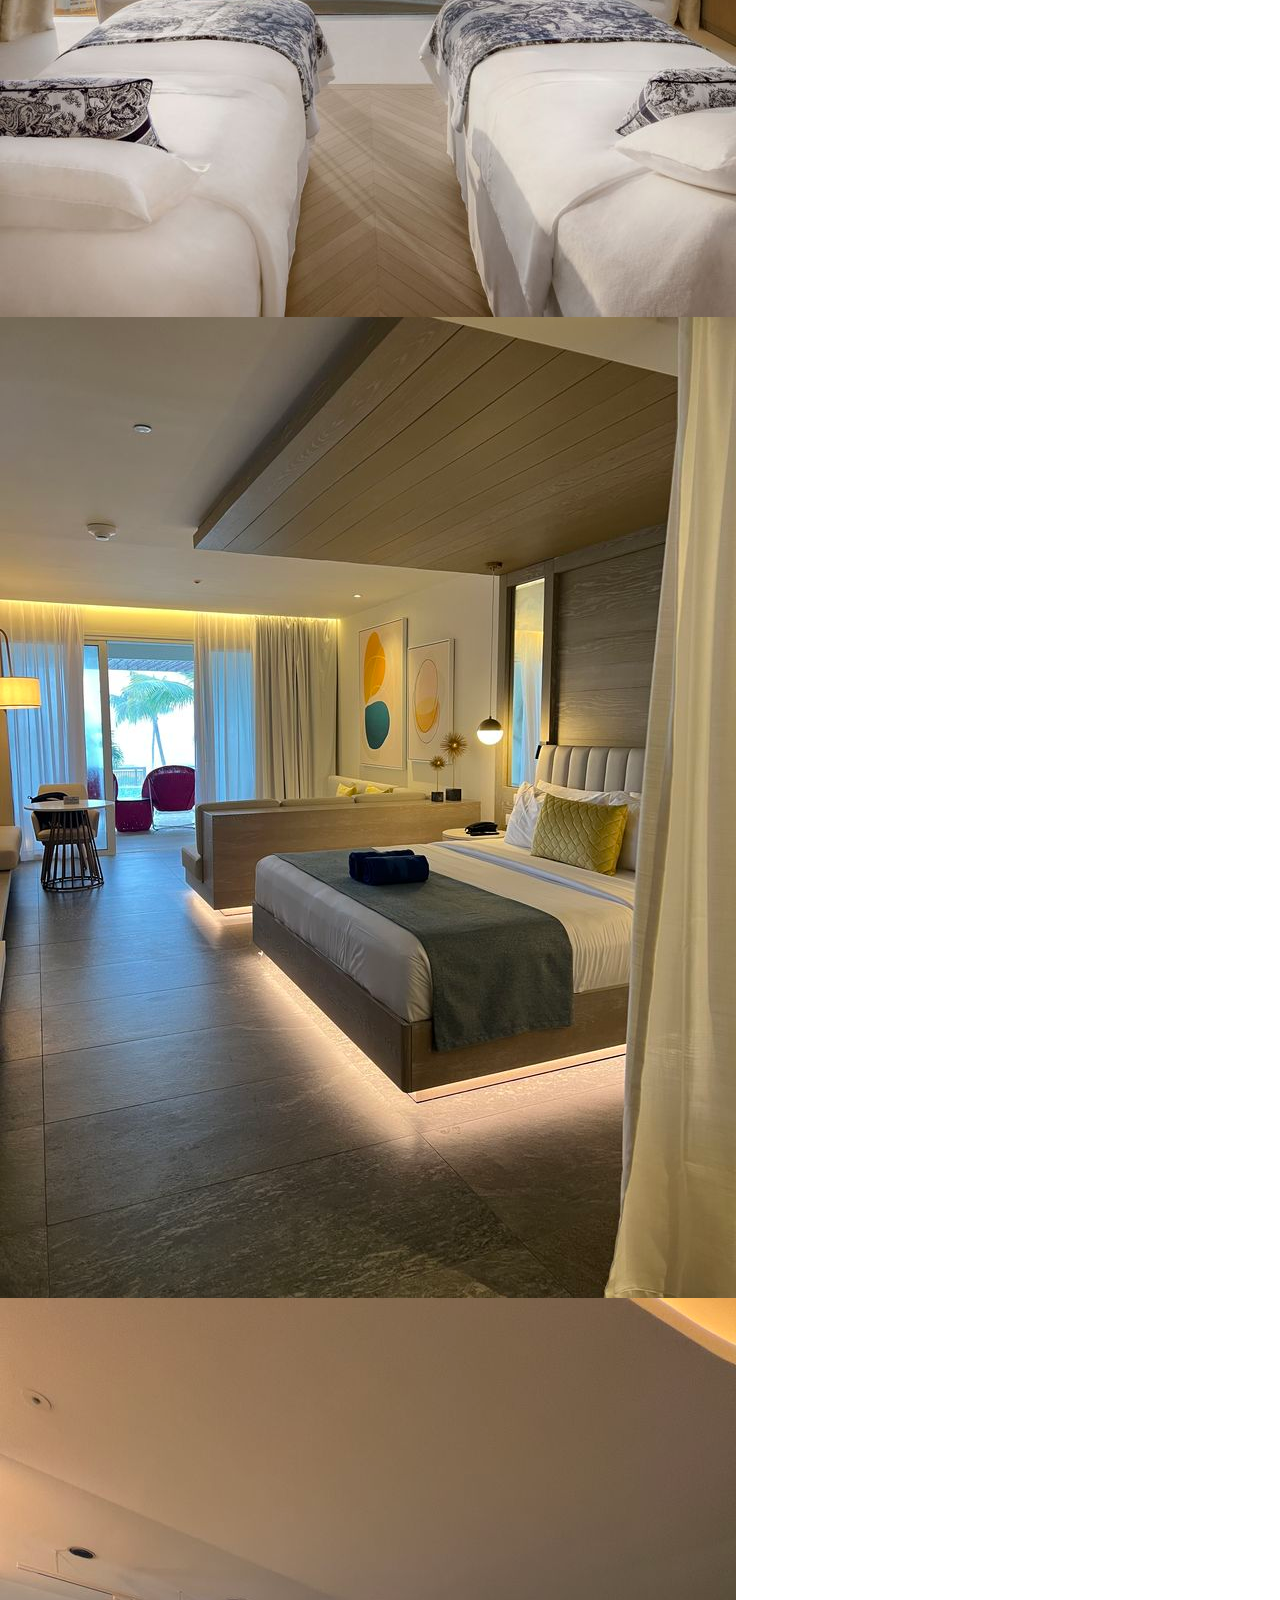
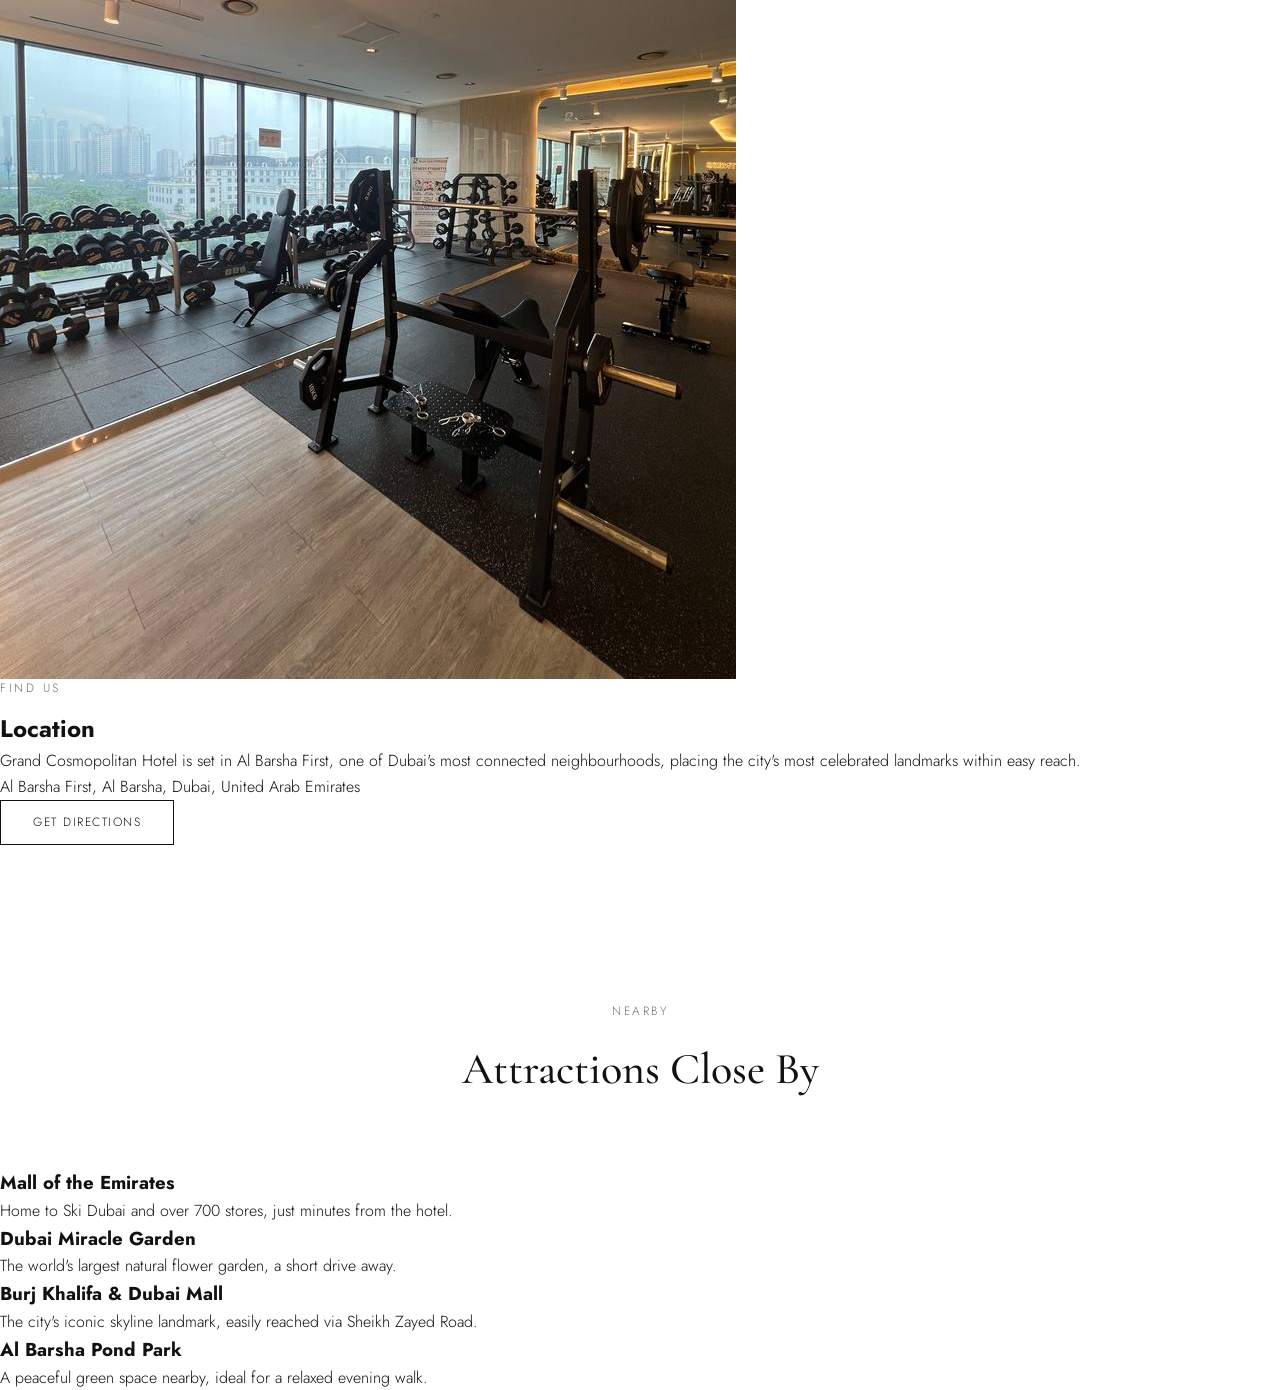
==== commit 3219d5d3: "Update index.html" ====
--- a/index.html
+++ b/index.html
@@ -254,6 +254,113 @@
     </div>
   </section>
 
+  <!-- ============ GALLERY ============ -->
+  <section id="gallery" class="gallery">
+    <div class="section-heading reveal">
+      <span class="eyebrow">Visual Journey</span>
+      <h2>Gallery</h2>
+    </div>
+
+    <div class="gallery-grid">
+      <div class="gallery-item gallery-item-large reveal">
+        <img src="gallery.png" alt="Grand Cosmopolitan Hotel">
+      </div>
+      <div class="gallery-item reveal">
+        <img src="intro.png" alt="Hotel Exterior">
+      </div>
+      <div class="gallery-item reveal">
+        <img src="pool.png" alt="Swimming Pool">
+      </div>
+      <div class="gallery-item reveal">
+        <img src="restaurant.png" alt="Restaurant">
+      </div>
+      <div class="gallery-item reveal">
+        <img src="royal.png" alt="Royal Suite">
+      </div>
+      <div class="gallery-item reveal">
+        <img src="spa.png" alt="Spa">
+      </div>
+      <div class="gallery-item reveal">
+        <img src="presidential.png" alt="Presidential Suite">
+      </div>
+      <div class="gallery-item reveal">
+        <img src="gym.png" alt="Fitness Center">
+      </div>
+    </div>
+  </section>
+
+  <!-- ============ LOCATION ============ -->
+  <section id="location" class="location">
+    <div class="location-container">
+
+      <div class="location-text reveal">
+        <span class="eyebrow">Find Us</span>
+        <h2>Location</h2>
+        <p>
+          Grand Cosmopolitan Hotel is set in Al Barsha First,
+          one of Dubai's most connected neighbourhoods, placing
+          the city's most celebrated landmarks within easy reach.
+        </p>
+        <p class="location-address">
+          Al Barsha First, Al Barsha, Dubai, United Arab Emirates
+        </p>
+        <a
+          href="https://www.google.com/maps/search/?api=1&query=Al+Barsha+First+Al+Barsha+Dubai+United+Arab+Emirates"
+          target="_blank"
+          rel="noopener"
+          class="btn-outline">
+          Get Directions
+        </a>
+      </div>
+
+      <div class="location-map reveal">
+        <iframe
+          title="Grand Cosmopolitan Hotel Location"
+          src="https://www.google.com/maps?q=Al+Barsha+First,+Al+Barsha,+Dubai,+United+Arab+Emirates&output=embed"
+          width="100%"
+          height="100%"
+          style="border:0;"
+          allowfullscreen=""
+          loading="lazy"
+          referrerpolicy="no-referrer-when-downgrade">
+        </iframe>
+      </div>
+
+    </div>
+  </section>
+
+  <!-- ============ NEARBY ATTRACTIONS ============ -->
+  <section id="attractions" class="attractions">
+    <div class="section-heading reveal">
+      <span class="eyebrow">Nearby</span>
+      <h2>Attractions Close By</h2>
+    </div>
+
+    <div class="attractions-grid">
+
+      <div class="attraction-card reveal">
+        <h3>Mall of the Emirates</h3>
+        <p>Home to Ski Dubai and over 700 stores, just minutes from the hotel.</p>
+      </div>
+
+      <div class="attraction-card reveal">
+        <h3>Dubai Miracle Garden</h3>
+        <p>The world's largest natural flower garden, a short drive away.</p>
+      </div>
+
+      <div class="attraction-card reveal">
+        <h3>Burj Khalifa &amp; Dubai Mall</h3>
+        <p>The city's iconic skyline landmark, easily reached via Sheikh Zayed Road.</p>
+      </div>
+
+      <div class="attraction-card reveal">
+        <h3>Al Barsha Pond Park</h3>
+        <p>A peaceful green space nearby, ideal for a relaxed evening walk.</p>
+      </div>
+
+    </div>
+  </section>
+
 </main>
 
 <script src="main.js"></script>
--- a/style.css
+++ b/style.css
@@ -463,6 +463,222 @@
 }
 
 /* ==========================================================
+   SHARED SECTION STYLES
+   ========================================================== */
+
+.eyebrow {
+  display: block;
+  font-size: 12px;
+  letter-spacing: 2.5px;
+  text-transform: uppercase;
+  color: var(--color-grey);
+  margin-bottom: 12px;
+}
+
+.section-heading {
+  text-align: center;
+  max-width: 700px;
+  margin: 0 auto 64px;
+  padding: 0 24px;
+}
+
+.section-heading h2 {
+  font-family: var(--font-serif);
+  font-weight: 500;
+  font-size: clamp(30px, 4vw, 44px);
+}
+
+/* ==========================================================
+   HOTEL INTRODUCTION
+   ========================================================== */
+
+.intro {
+  padding: 140px 24px;
+  background: var(--color-white);
+}
+
+.intro-container {
+  max-width: 1240px;
+  margin: 0 auto;
+  display: grid;
+  grid-template-columns: 1fr 1fr;
+  gap: 80px;
+  align-items: center;
+}
+
+.intro-image img {
+  width: 100%;
+  height: 560px;
+  object-fit: cover;
+}
+
+.intro-text h2 {
+  font-family: var(--font-serif);
+  font-weight: 500;
+  font-size: clamp(28px, 3.5vw, 42px);
+  line-height: 1.25;
+  margin-bottom: 28px;
+}
+
+.intro-text p {
+  color: var(--color-grey);
+  font-size: 16px;
+  margin-bottom: 20px;
+  max-width: 480px;
+}
+
+@media (max-width: 900px) {
+  .intro { padding: 90px 24px; }
+  .intro-container {
+    grid-template-columns: 1fr;
+    gap: 40px;
+  }
+  .intro-image img { height: 360px; }
+}
+
+/* ==========================================================
+   ROOMS
+   ========================================================== */
+
+.rooms {
+  padding: 140px 24px;
+  background: var(--color-beige);
+}
+
+.rooms-grid {
+  max-width: 1240px;
+  margin: 0 auto;
+  display: grid;
+  grid-template-columns: repeat(4, 1fr);
+  gap: 32px;
+}
+
+.room-card {
+  background: var(--color-white);
+  display: flex;
+  flex-direction: column;
+}
+
+.room-card-image {
+  width: 100%;
+  height: 320px;
+  overflow: hidden;
+}
+
+.room-card-image img {
+  width: 100%;
+  height: 100%;
+  object-fit: cover;
+  transition: transform 1.2s var(--ease-luxury);
+}
+
+.room-card:hover .room-card-image img {
+  transform: scale(1.05);
+}
+
+.room-card-body {
+  padding: 32px 28px;
+  text-align: center;
+}
+
+.room-card-body h3 {
+  font-family: var(--font-serif);
+  font-weight: 500;
+  font-size: 24px;
+  margin-bottom: 12px;
+}
+
+.room-price {
+  font-size: 17px;
+  color: var(--color-black);
+  margin-bottom: 2px;
+}
+
+.room-price span {
+  font-size: 13px;
+  color: var(--color-grey);
+  font-weight: 300;
+}
+
+.room-price-usd {
+  font-size: 13px;
+  color: var(--color-grey);
+  margin-bottom: 24px;
+}
+
+.btn-outline {
+  display: inline-block;
+  border: 1px solid var(--color-black);
+  padding: 12px 32px;
+  font-size: 12px;
+  letter-spacing: 1.5px;
+  text-transform: uppercase;
+  transition: background 0.4s var(--ease-luxury), color 0.4s var(--ease-luxury);
+}
+
+.btn-outline:hover {
+  background: var(--color-black);
+  color: var(--color-white);
+}
+
+@media (max-width: 1080px) {
+  .rooms-grid {
+    grid-template-columns: repeat(2, 1fr);
+  }
+}
+
+@media (max-width: 640px) {
+  .rooms { padding: 90px 20px; }
+  .rooms-grid {
+    grid-template-columns: 1fr;
+    gap: 32px;
+  }
+}
+
+/* ==========================================================
+   FACILITIES
+   ========================================================== */
+
+.facilities {
+  padding: 140px 24px;
+  background: var(--color-white);
+}
+
+.facilities-grid {
+  max-width: 1240px;
+  margin: 0 auto;
+  display: grid;
+  grid-template-columns: repeat(4, 1fr);
+  gap: 32px;
+}
+
+.facility-card {
+  text-align: center;
+}
+
+.facility-card img {
+  width: 100%;
+  height: 220px;
+  object-fit: cover;
+  margin-bottom: 20px;
+}
+
+.facility-card h3 {
+  font-family: var(--font-serif);
+  font-weight: 500;
+  font-size: 19px;
+  letter-spacing: 0.3px;
+}
+
+@media (max-width: 900px) {
+  .facilities { padding: 90px 20px; }
+  .facilities-grid {
+    grid-template-columns: repeat(2, 1fr);
+    gap: 28px;
+  }
+}
+
+/* ==========================================================
    SCROLL REVEAL (used by every future section)
    ========================================================== */
 
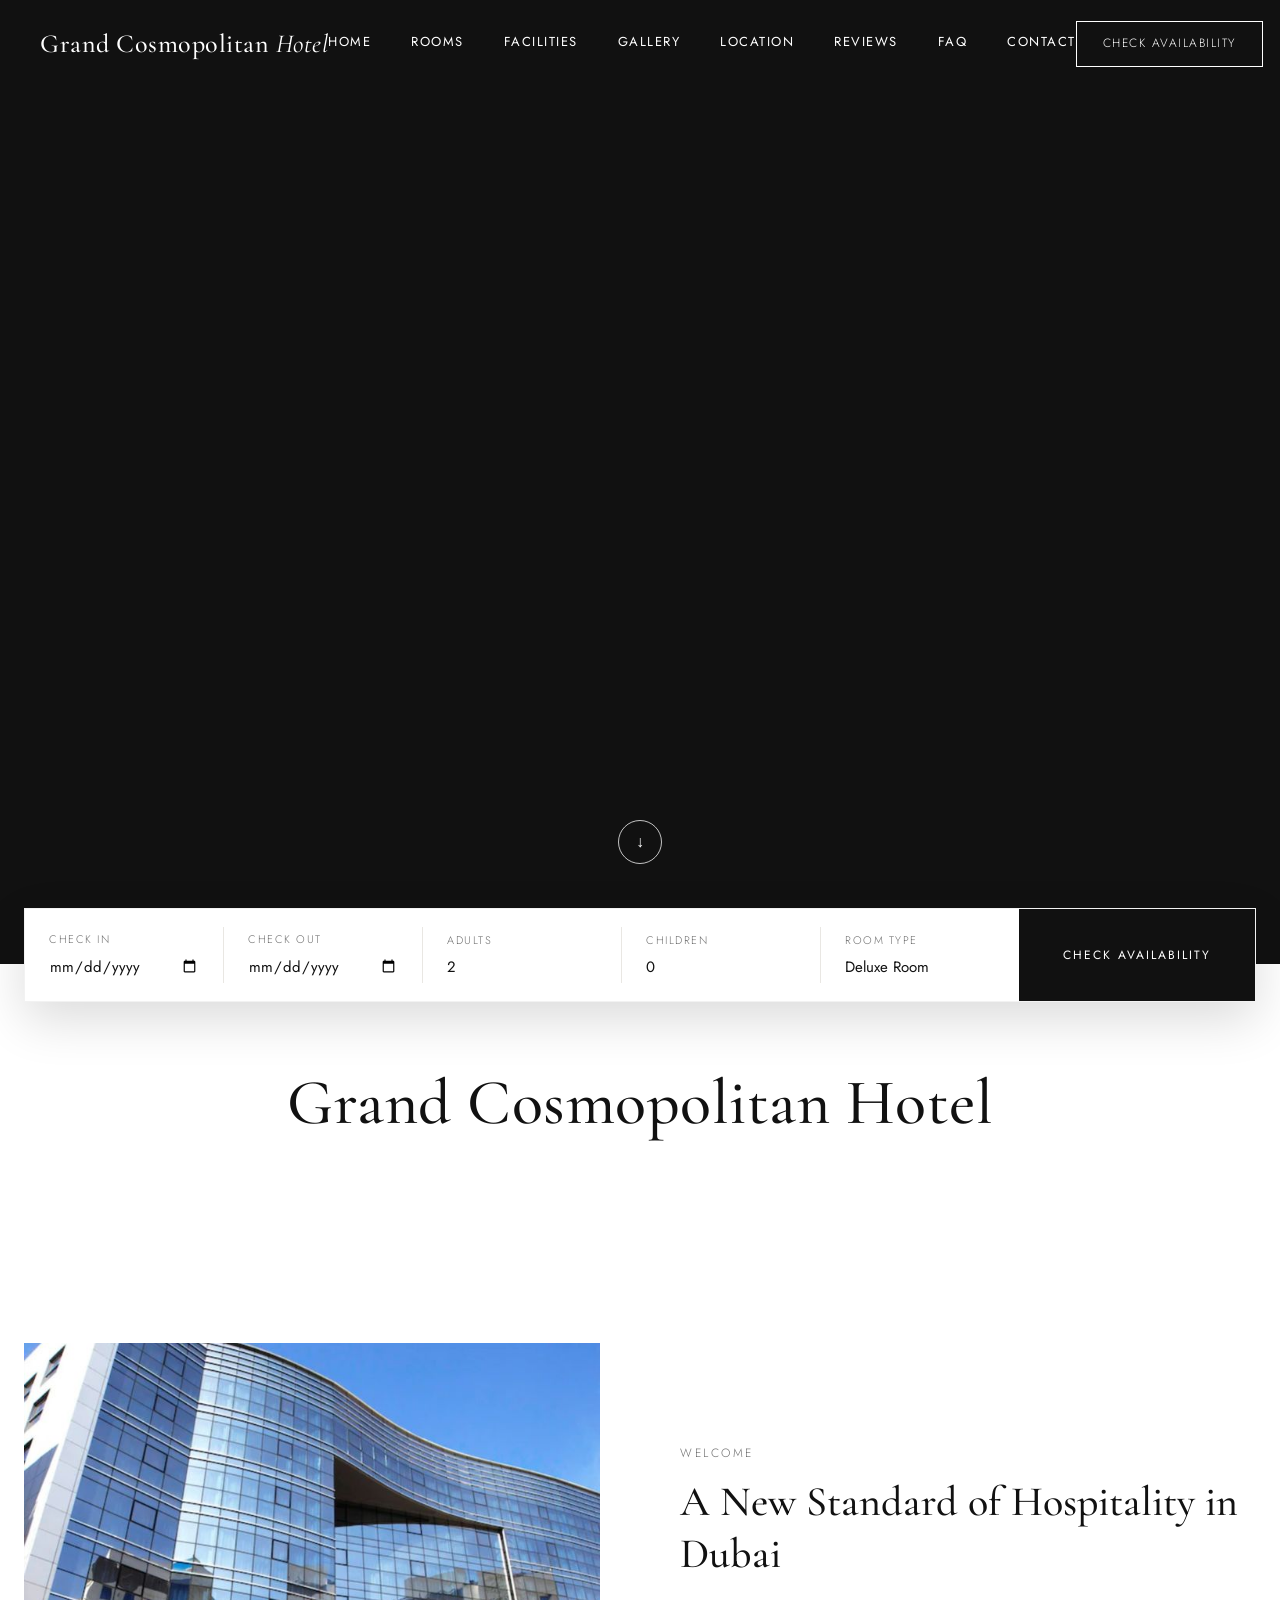
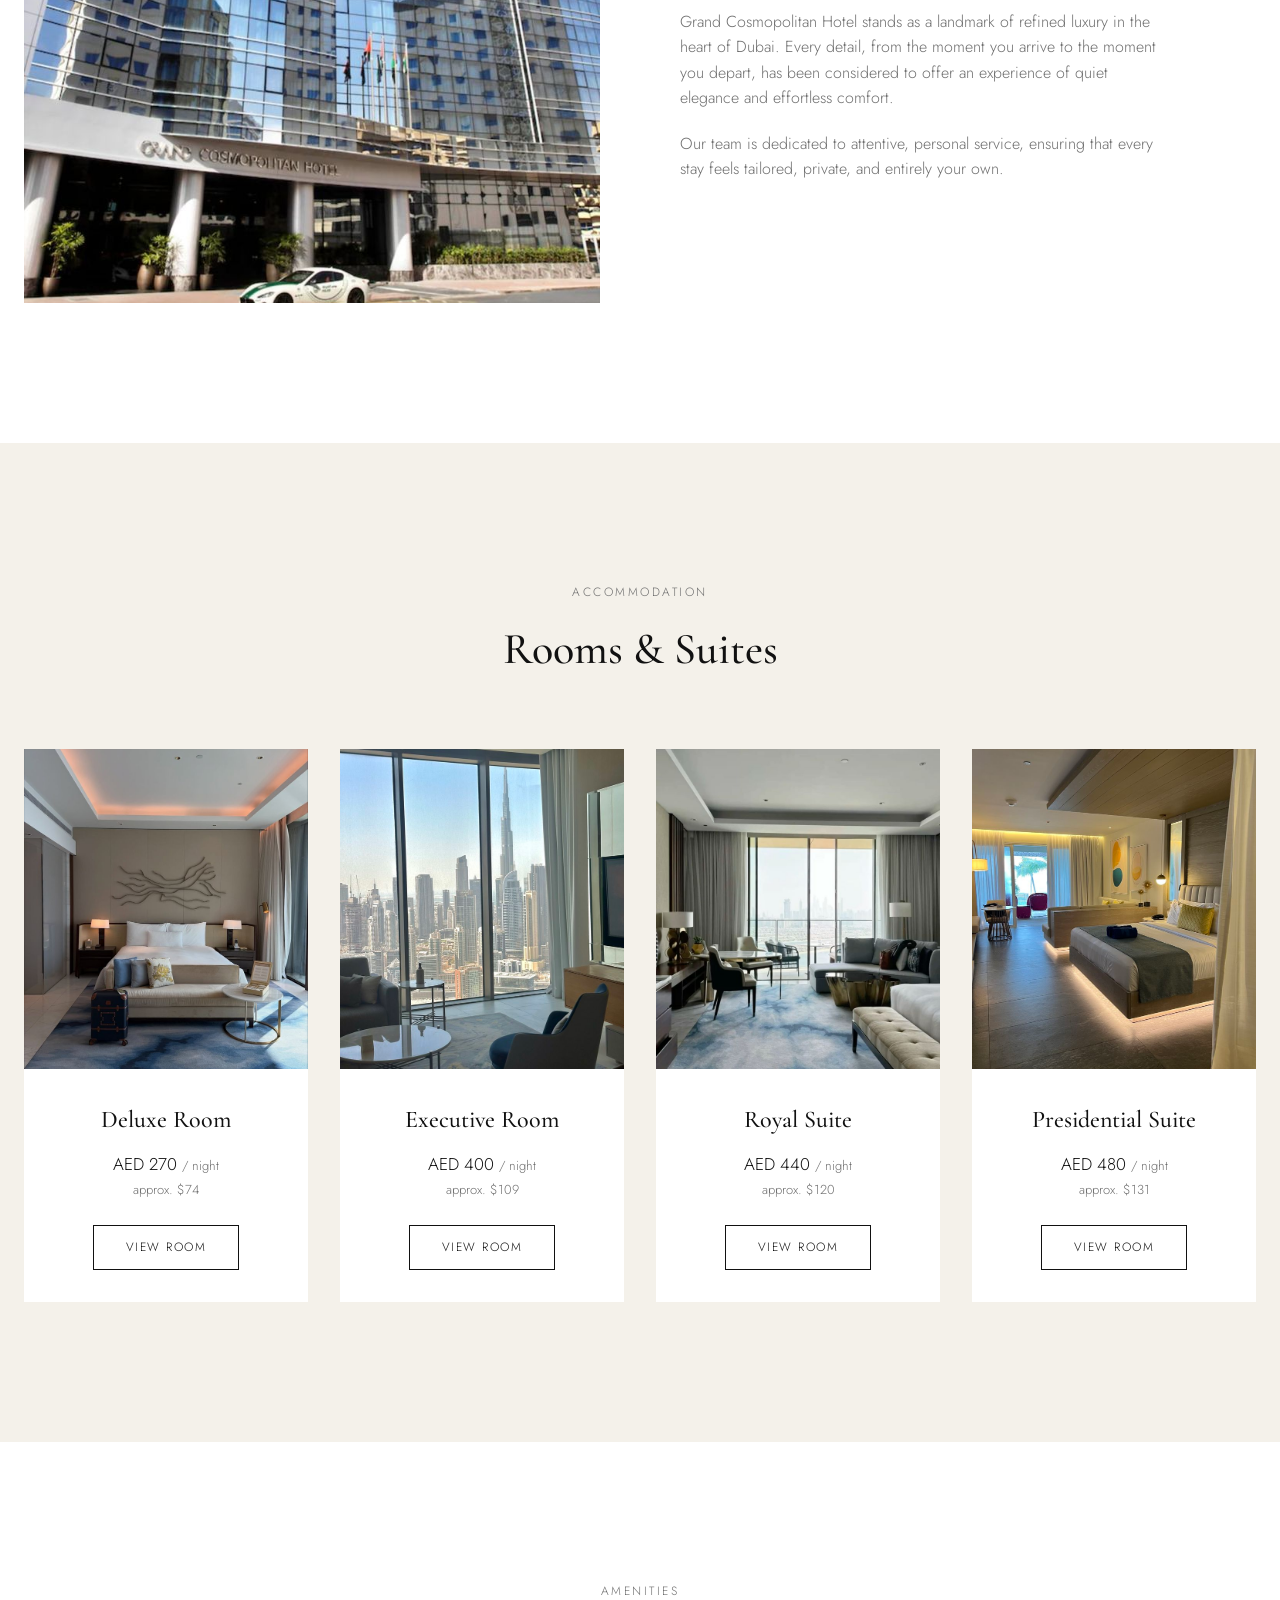
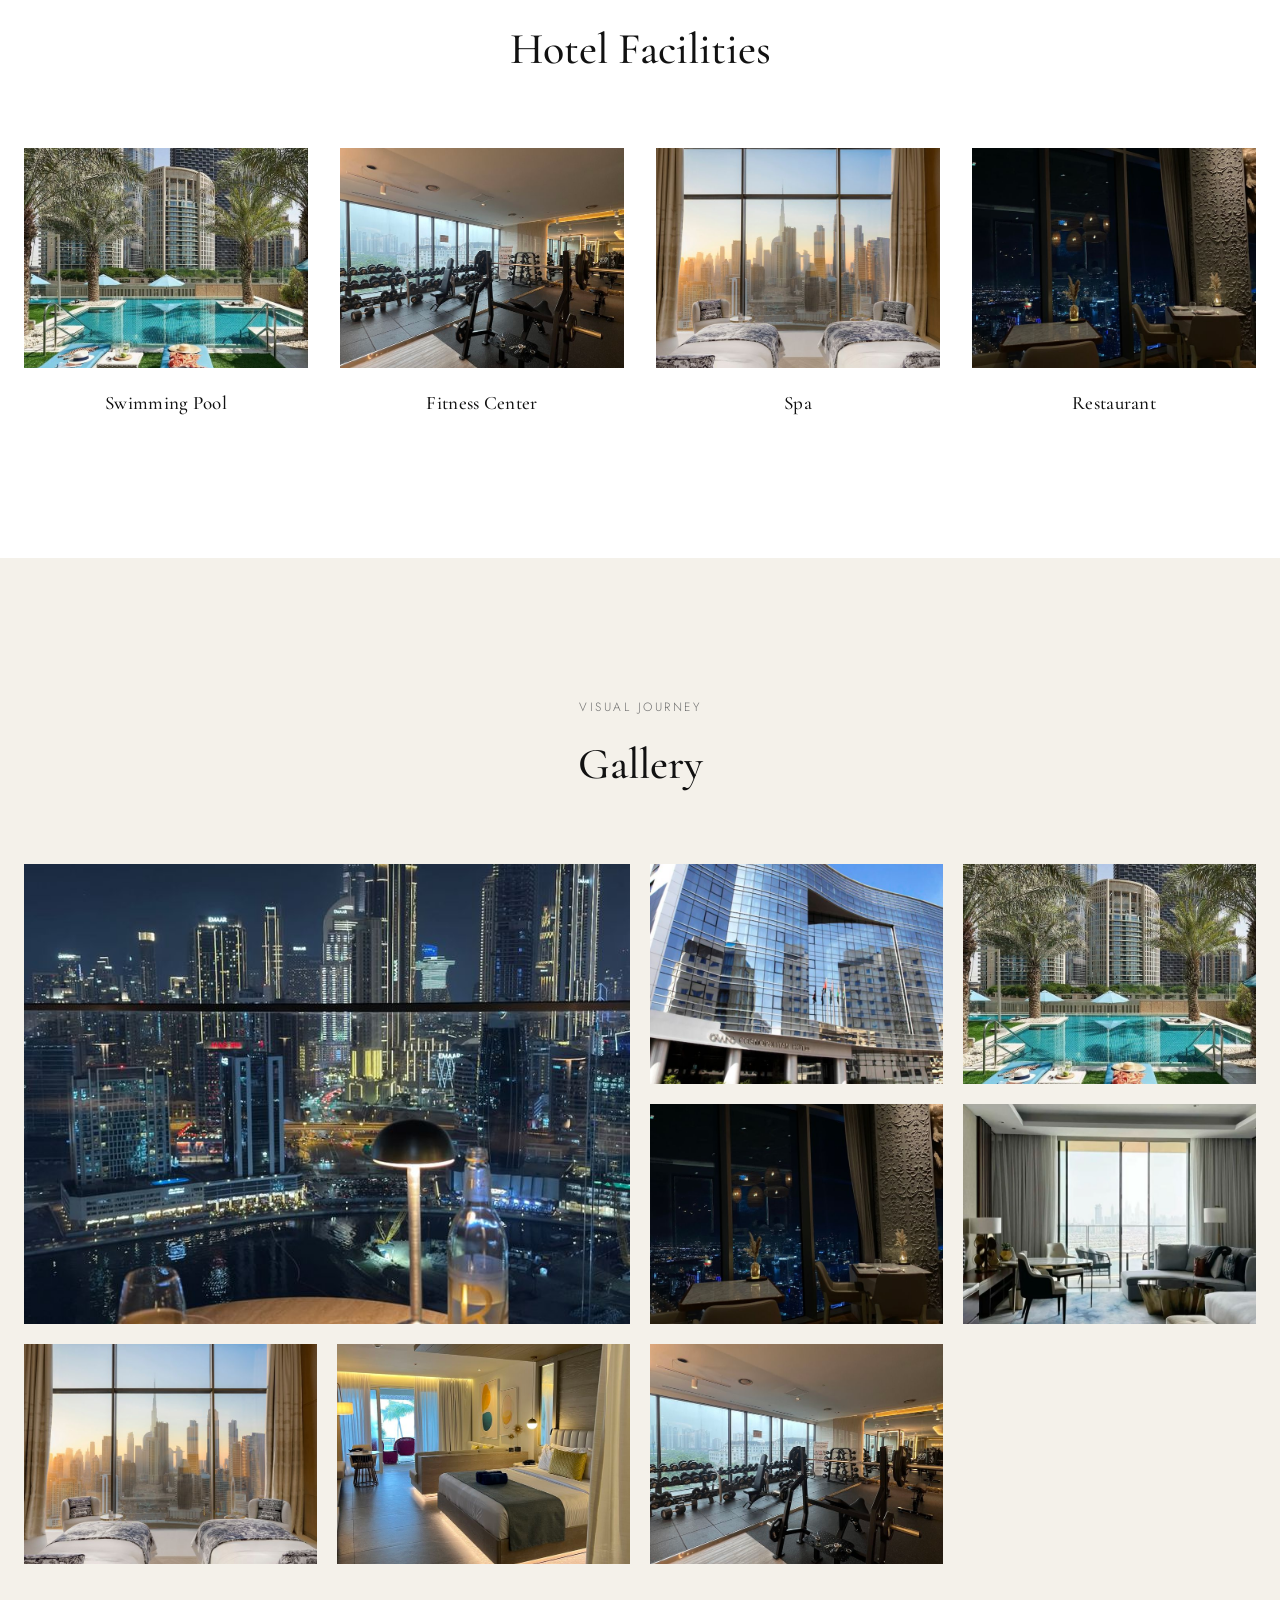
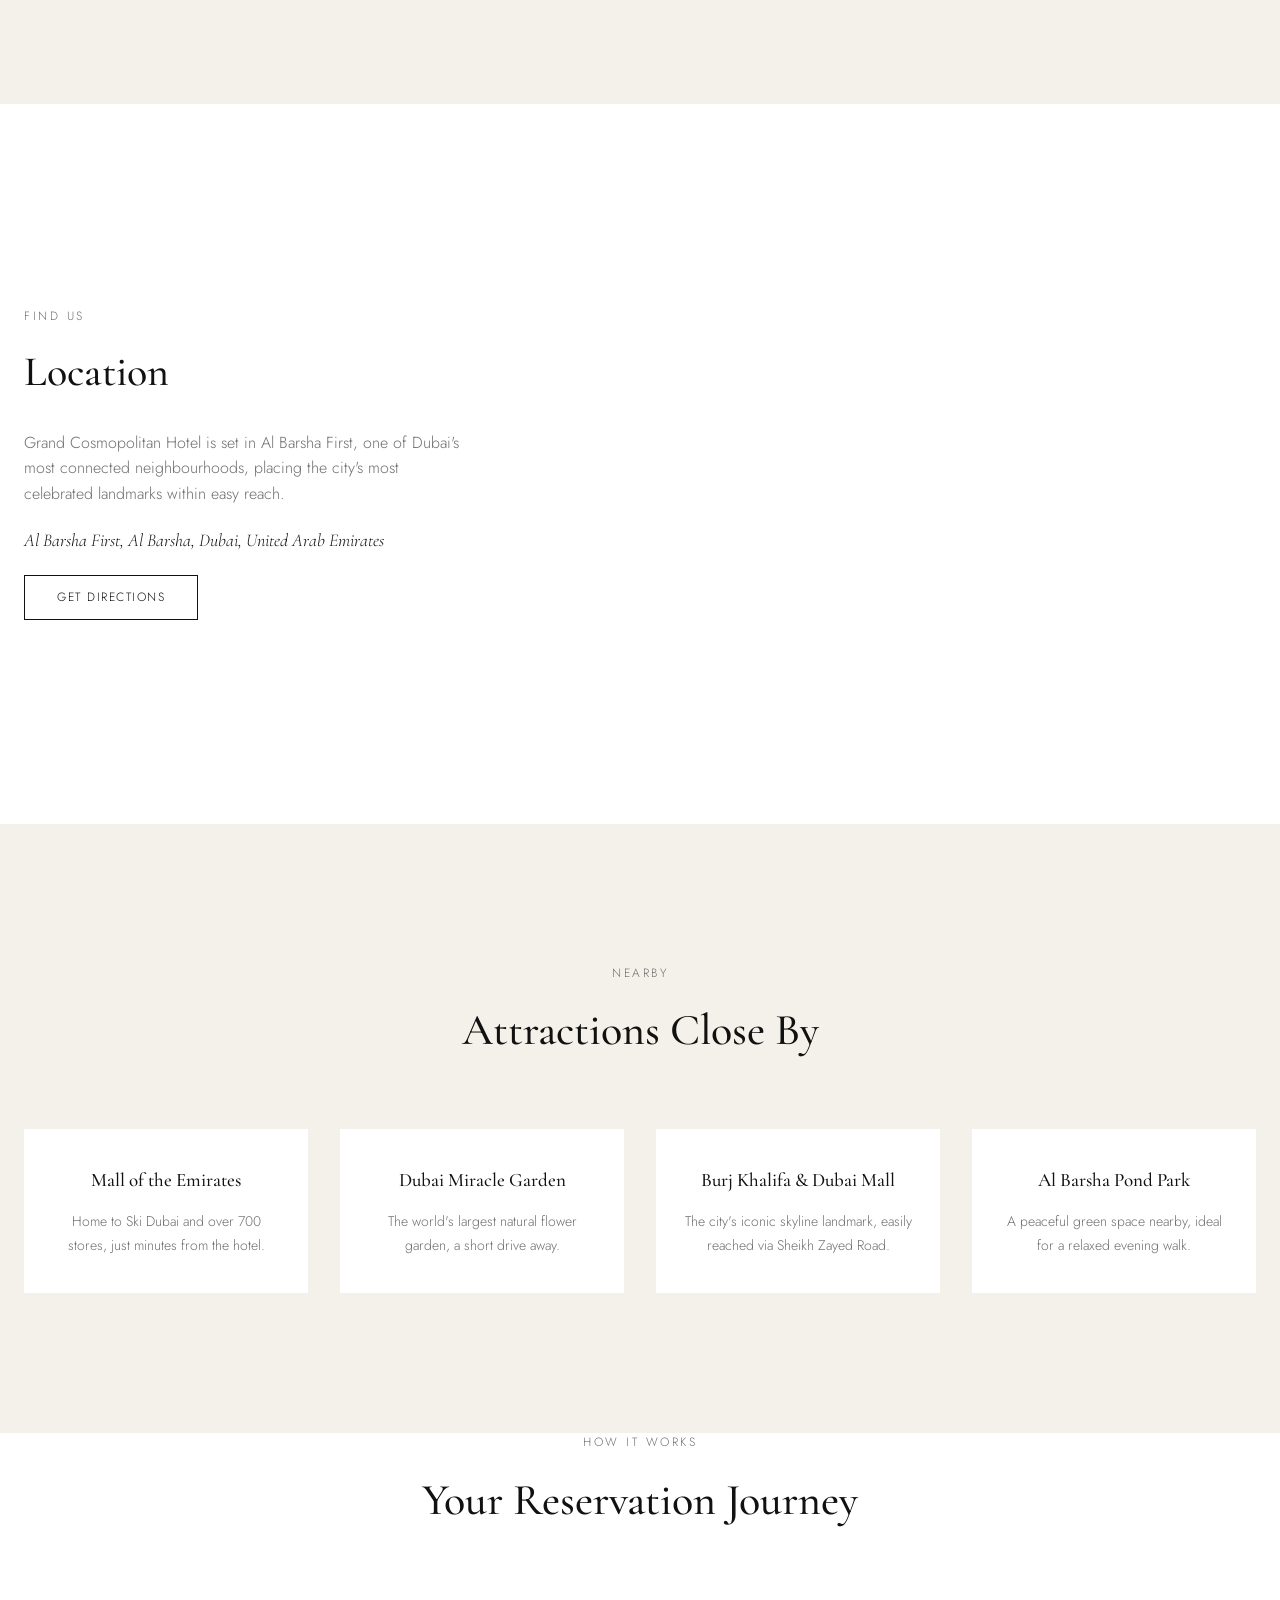
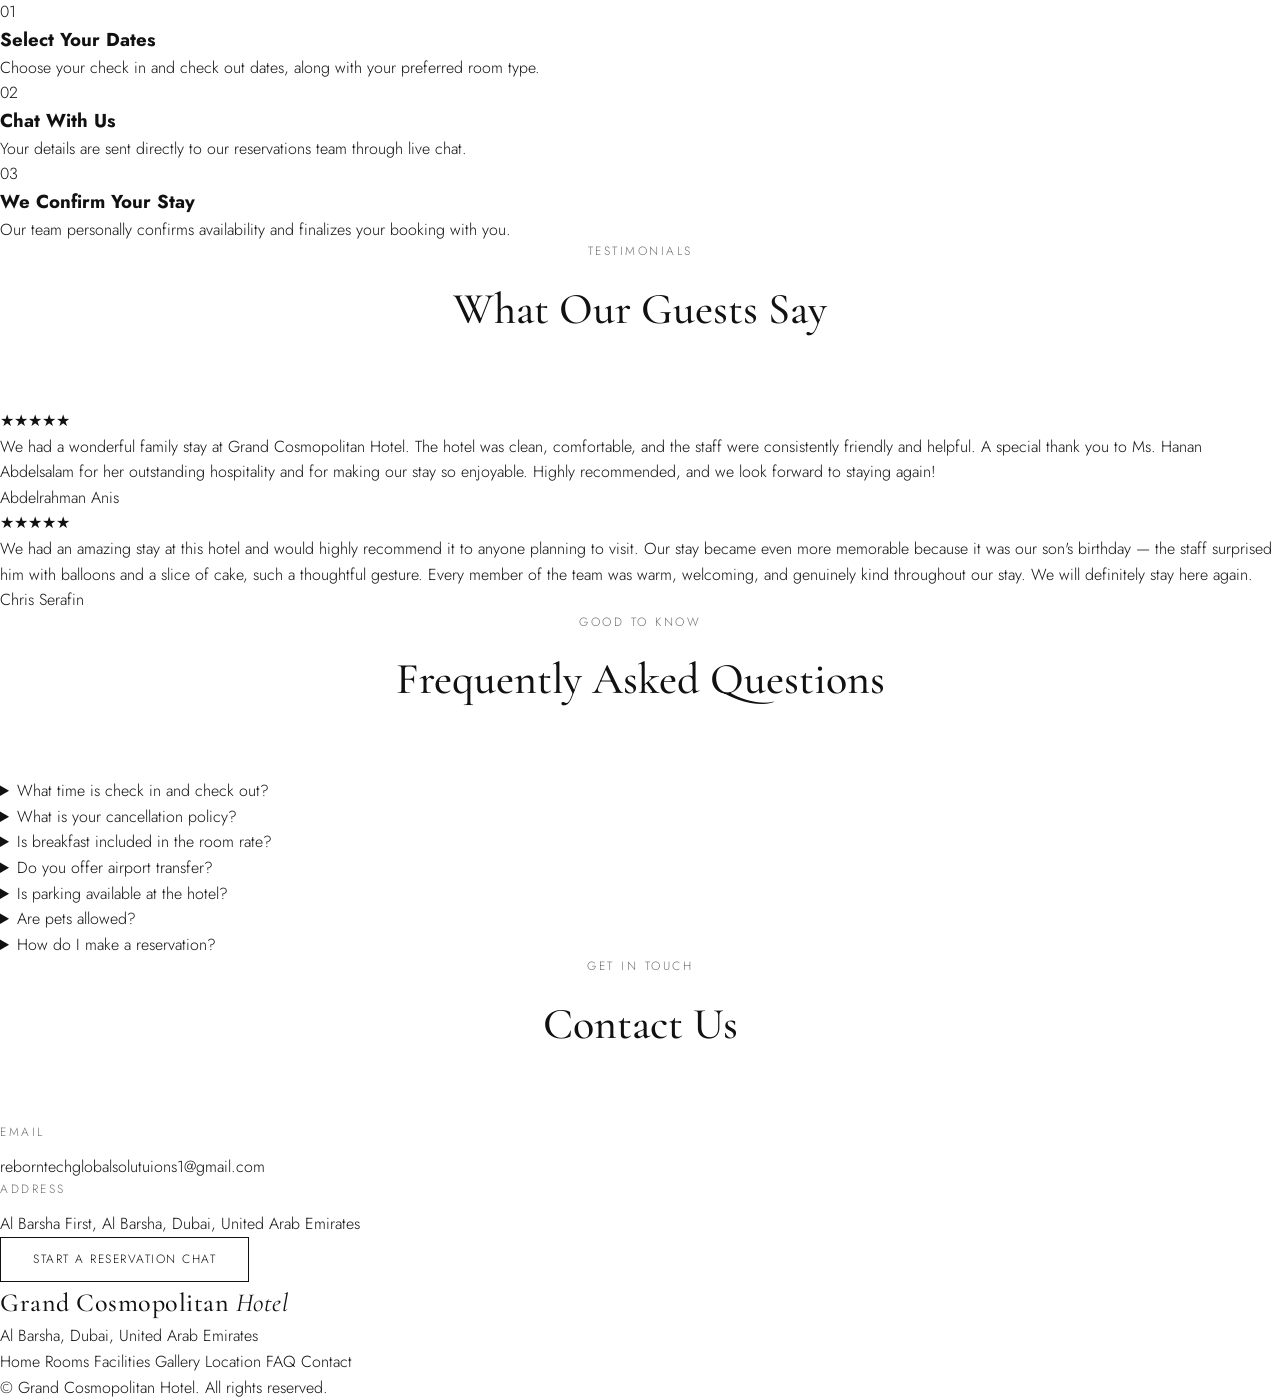
==== commit ddb55b65: "Add reservation process, guest reviews, and FAQ sections" ====
--- a/index.html
+++ b/index.html
@@ -361,7 +361,175 @@
     </div>
   </section>
 
+  <!-- ============ RESERVATION PROCESS ============ -->
+  <section id="process" class="process">
+    <div class="section-heading reveal">
+      <span class="eyebrow">How It Works</span>
+      <h2>Your Reservation Journey</h2>
+    </div>
+
+    <div class="process-grid">
+
+      <div class="process-step reveal">
+        <span class="process-number">01</span>
+        <h3>Select Your Dates</h3>
+        <p>Choose your check in and check out dates, along with your preferred room type.</p>
+      </div>
+
+      <div class="process-step reveal">
+        <span class="process-number">02</span>
+        <h3>Chat With Us</h3>
+        <p>Your details are sent directly to our reservations team through live chat.</p>
+      </div>
+
+      <div class="process-step reveal">
+        <span class="process-number">03</span>
+        <h3>We Confirm Your Stay</h3>
+        <p>Our team personally confirms availability and finalizes your booking with you.</p>
+      </div>
+
+    </div>
+  </section>
+
+  <!-- ============ GUEST REVIEWS ============ -->
+  <section id="reviews" class="reviews">
+    <div class="section-heading reveal">
+      <span class="eyebrow">Testimonials</span>
+      <h2>What Our Guests Say</h2>
+    </div>
+
+    <div class="reviews-grid">
+
+      <div class="review-card reveal">
+        <div class="review-stars">&starf;&starf;&starf;&starf;&starf;</div>
+        <p class="review-text">
+          We had a wonderful family stay at Grand Cosmopolitan Hotel.
+          The hotel was clean, comfortable, and the staff were
+          consistently friendly and helpful. A special thank you to
+          Ms. Hanan Abdelsalam for her outstanding hospitality and
+          for making our stay so enjoyable. Highly recommended, and
+          we look forward to staying again!
+        </p>
+        <p class="review-author">Abdelrahman Anis</p>
+      </div>
+
+      <div class="review-card reveal">
+        <div class="review-stars">&starf;&starf;&starf;&starf;&starf;</div>
+        <p class="review-text">
+          We had an amazing stay at this hotel and would highly
+          recommend it to anyone planning to visit. Our stay became
+          even more memorable because it was our son's birthday —
+          the staff surprised him with balloons and a slice of cake,
+          such a thoughtful gesture. Every member of the team was
+          warm, welcoming, and genuinely kind throughout our stay.
+          We will definitely stay here again.
+        </p>
+        <p class="review-author">Chris Serafin</p>
+      </div>
+
+    </div>
+  </section>
+
+  <!-- ============ FAQ ============ -->
+  <section id="faq" class="faq">
+    <div class="section-heading reveal">
+      <span class="eyebrow">Good to Know</span>
+      <h2>Frequently Asked Questions</h2>
+    </div>
+
+    <div class="faq-list">
+
+      <details class="faq-item reveal">
+        <summary>What time is check in and check out?</summary>
+        <p>Check in begins at 3:00 PM and check out is by 12:00 PM. Early check in or late check out may be arranged through our reservations team, subject to availability.</p>
+      </details>
+
+      <details class="faq-item reveal">
+        <summary>What is your cancellation policy?</summary>
+        <p>Cancellation terms vary by rate and season. Our reservations team will confirm the exact policy for your dates during your chat with us.</p>
+      </details>
+
+      <details class="faq-item reveal">
+        <summary>Is breakfast included in the room rate?</summary>
+        <p>Breakfast availability depends on the room package selected. Our reservations team will confirm this when finalizing your booking.</p>
+      </details>
+
+      <details class="faq-item reveal">
+        <summary>Do you offer airport transfer?</summary>
+        <p>Yes, airport transfer can be arranged upon request. Please mention this to our reservations team during your chat.</p>
+      </details>
+
+      <details class="faq-item reveal">
+        <summary>Is parking available at the hotel?</summary>
+        <p>Yes, complimentary parking is available for all hotel guests.</p>
+      </details>
+
+      <details class="faq-item reveal">
+        <summary>Are pets allowed?</summary>
+        <p>Please contact our reservations team directly to discuss our pet policy ahead of your stay.</p>
+      </details>
+
+      <details class="faq-item reveal">
+        <summary>How do I make a reservation?</summary>
+        <p>Simply select your dates and room type above and click "Check Availability." This opens a live chat with our reservations team, who will personally confirm and finalize your booking.</p>
+      </details>
+
+    </div>
+  </section>
+
+  <!-- ============ CONTACT ============ -->
+  <section id="contact" class="contact">
+    <div class="section-heading reveal">
+      <span class="eyebrow">Get In Touch</span>
+      <h2>Contact Us</h2>
+    </div>
+
+    <div class="contact-container reveal">
+
+      <div class="contact-item">
+        <span class="eyebrow">Email</span>
+        <a href="mailto:reborntechglobalsolutuions1@gmail.com">reborntechglobalsolutuions1@gmail.com</a>
+      </div>
+
+      <div class="contact-item">
+        <span class="eyebrow">Address</span>
+        <p>Al Barsha First, Al Barsha, Dubai, United Arab Emirates</p>
+      </div>
+
+      <div class="contact-item">
+        <a href="#booking" class="btn-outline">Start a Reservation Chat</a>
+      </div>
+
+    </div>
+  </section>
+
 </main>
+
+<!-- ============ FOOTER ============ -->
+<footer class="site-footer">
+  <div class="footer-container">
+
+    <div class="footer-brand">
+      <p class="nav-logo">Grand Cosmopolitan <span>Hotel</span></p>
+      <p class="footer-tagline">Al Barsha, Dubai, United Arab Emirates</p>
+    </div>
+
+    <nav class="footer-links">
+      <a href="#home">Home</a>
+      <a href="#rooms">Rooms</a>
+      <a href="#facilities">Facilities</a>
+      <a href="#gallery">Gallery</a>
+      <a href="#location">Location</a>
+      <a href="#faq">FAQ</a>
+      <a href="#contact">Contact</a>
+    </nav>
+
+  </div>
+
+  <div class="footer-bottom">
+    <p>&copy; <span id="footerYear"></span> Grand Cosmopolitan Hotel. All rights reserved.</p>
+  </div>
+</footer>
 
 <script src="main.js"></script>
 
--- a/style.css
+++ b/style.css
@@ -679,6 +679,167 @@
 }
 
 /* ==========================================================
+   GALLERY
+   ========================================================== */
+
+.gallery {
+  padding: 140px 24px;
+  background: var(--color-beige);
+}
+
+.gallery-grid {
+  max-width: 1240px;
+  margin: 0 auto;
+  display: grid;
+  grid-template-columns: repeat(4, 1fr);
+  grid-auto-rows: 220px;
+  gap: 20px;
+}
+
+.gallery-item {
+  overflow: hidden;
+}
+
+.gallery-item-large {
+  grid-column: span 2;
+  grid-row: span 2;
+}
+
+.gallery-item img {
+  width: 100%;
+  height: 100%;
+  object-fit: cover;
+  transition: transform 1.4s var(--ease-luxury);
+}
+
+.gallery-item:hover img {
+  transform: scale(1.06);
+}
+
+@media (max-width: 900px) {
+  .gallery { padding: 90px 20px; }
+  .gallery-grid {
+    grid-template-columns: repeat(2, 1fr);
+    grid-auto-rows: 180px;
+    gap: 14px;
+  }
+  .gallery-item-large {
+    grid-column: span 2;
+    grid-row: span 1;
+    height: 260px;
+  }
+}
+
+/* ==========================================================
+   LOCATION
+   ========================================================== */
+
+.location {
+  padding: 140px 24px;
+  background: var(--color-white);
+}
+
+.location-container {
+  max-width: 1240px;
+  margin: 0 auto;
+  display: grid;
+  grid-template-columns: 1fr 1.2fr;
+  gap: 80px;
+  align-items: center;
+}
+
+.location-text h2 {
+  font-family: var(--font-serif);
+  font-weight: 500;
+  font-size: clamp(28px, 3.5vw, 42px);
+  margin-bottom: 24px;
+}
+
+.location-text p {
+  color: var(--color-grey);
+  font-size: 16px;
+  margin-bottom: 20px;
+  max-width: 440px;
+}
+
+.location-address {
+  color: var(--color-black) !important;
+  font-style: italic;
+  font-family: var(--font-serif);
+  font-size: 18px !important;
+}
+
+.location-map {
+  width: 100%;
+  height: 440px;
+}
+
+.location-map iframe {
+  width: 100%;
+  height: 100%;
+  display: block;
+}
+
+@media (max-width: 900px) {
+  .location { padding: 90px 20px; }
+  .location-container {
+    grid-template-columns: 1fr;
+    gap: 40px;
+  }
+  .location-map { height: 320px; }
+}
+
+/* ==========================================================
+   NEARBY ATTRACTIONS
+   ========================================================== */
+
+.attractions {
+  padding: 140px 24px;
+  background: var(--color-beige);
+}
+
+.attractions-grid {
+  max-width: 1240px;
+  margin: 0 auto;
+  display: grid;
+  grid-template-columns: repeat(4, 1fr);
+  gap: 32px;
+}
+
+.attraction-card {
+  background: var(--color-white);
+  padding: 36px 28px;
+  text-align: center;
+}
+
+.attraction-card h3 {
+  font-family: var(--font-serif);
+  font-weight: 500;
+  font-size: 19px;
+  margin-bottom: 14px;
+}
+
+.attraction-card p {
+  color: var(--color-grey);
+  font-size: 14px;
+  line-height: 1.7;
+}
+
+@media (max-width: 900px) {
+  .attractions { padding: 90px 20px; }
+  .attractions-grid {
+    grid-template-columns: 1fr 1fr;
+    gap: 20px;
+  }
+}
+
+@media (max-width: 560px) {
+  .attractions-grid {
+    grid-template-columns: 1fr;
+  }
+}
+
+/* ==========================================================
    SCROLL REVEAL (used by every future section)
    ========================================================== */
 
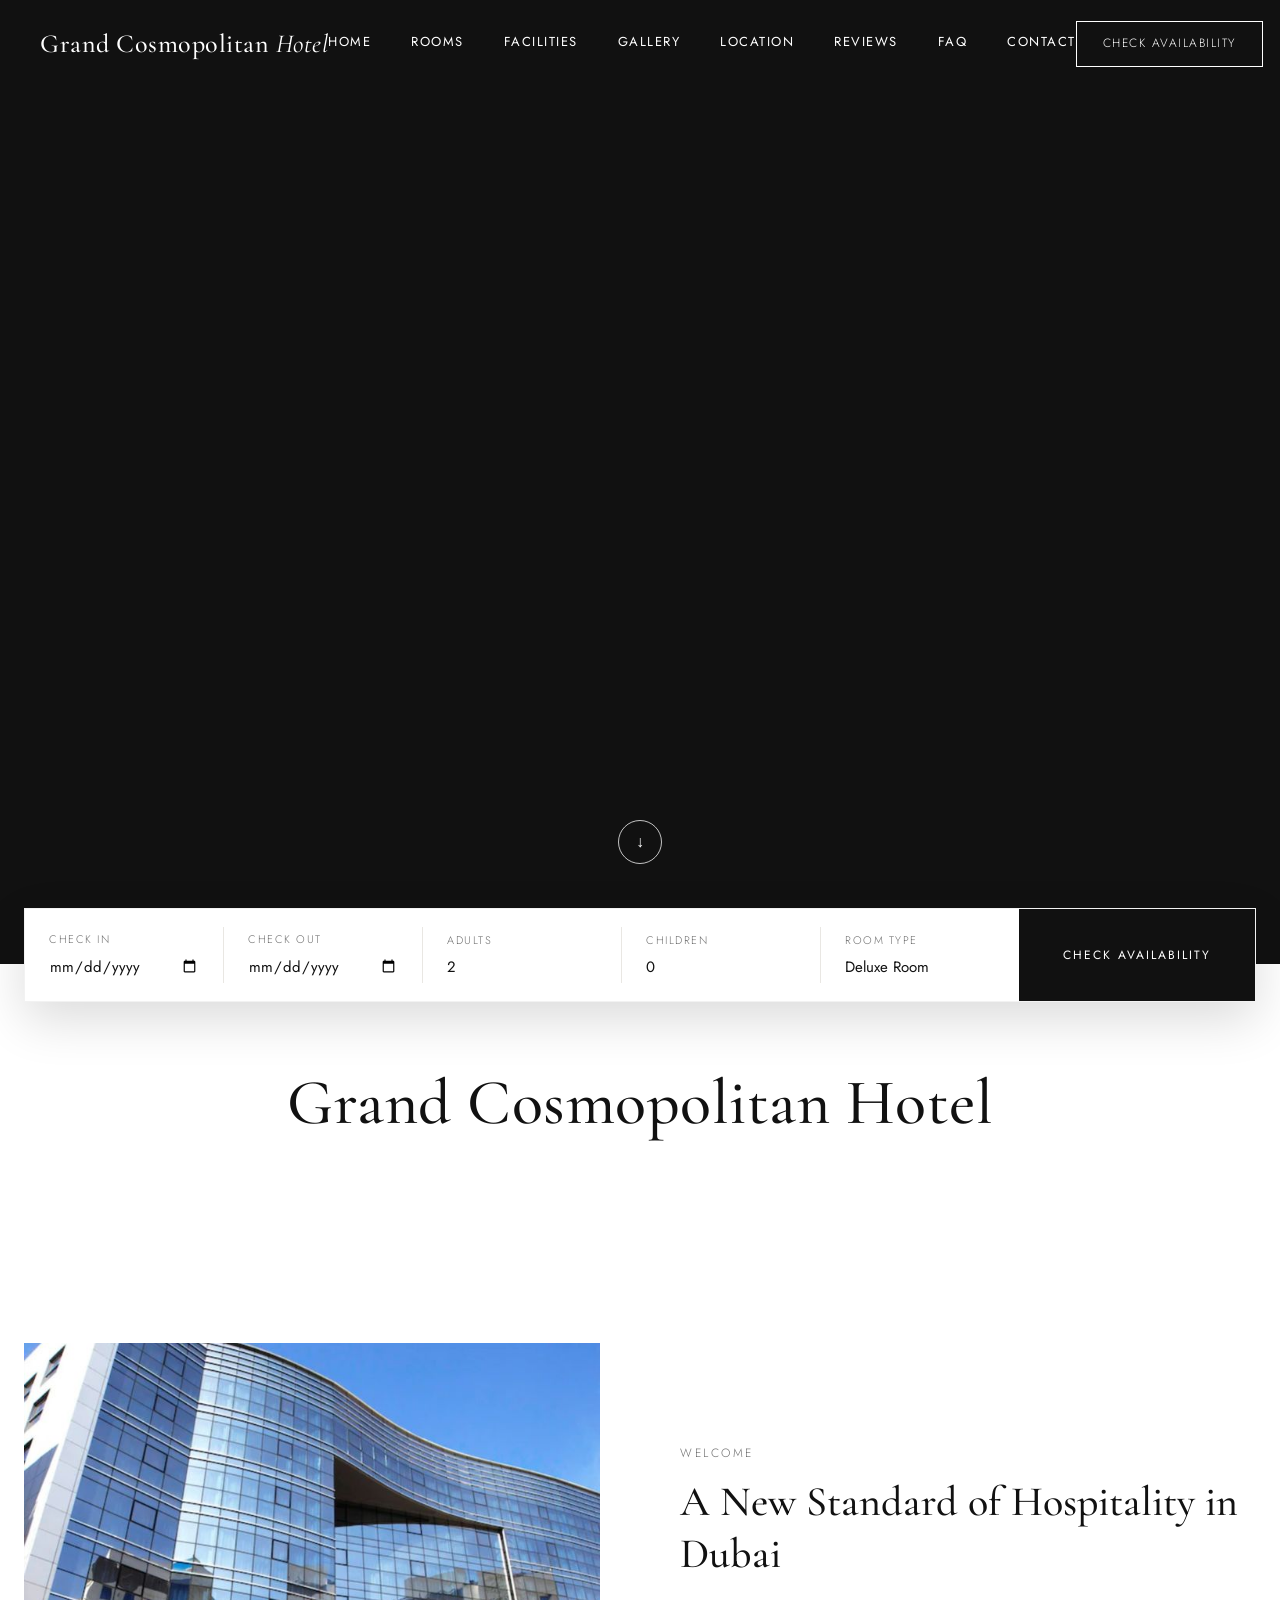
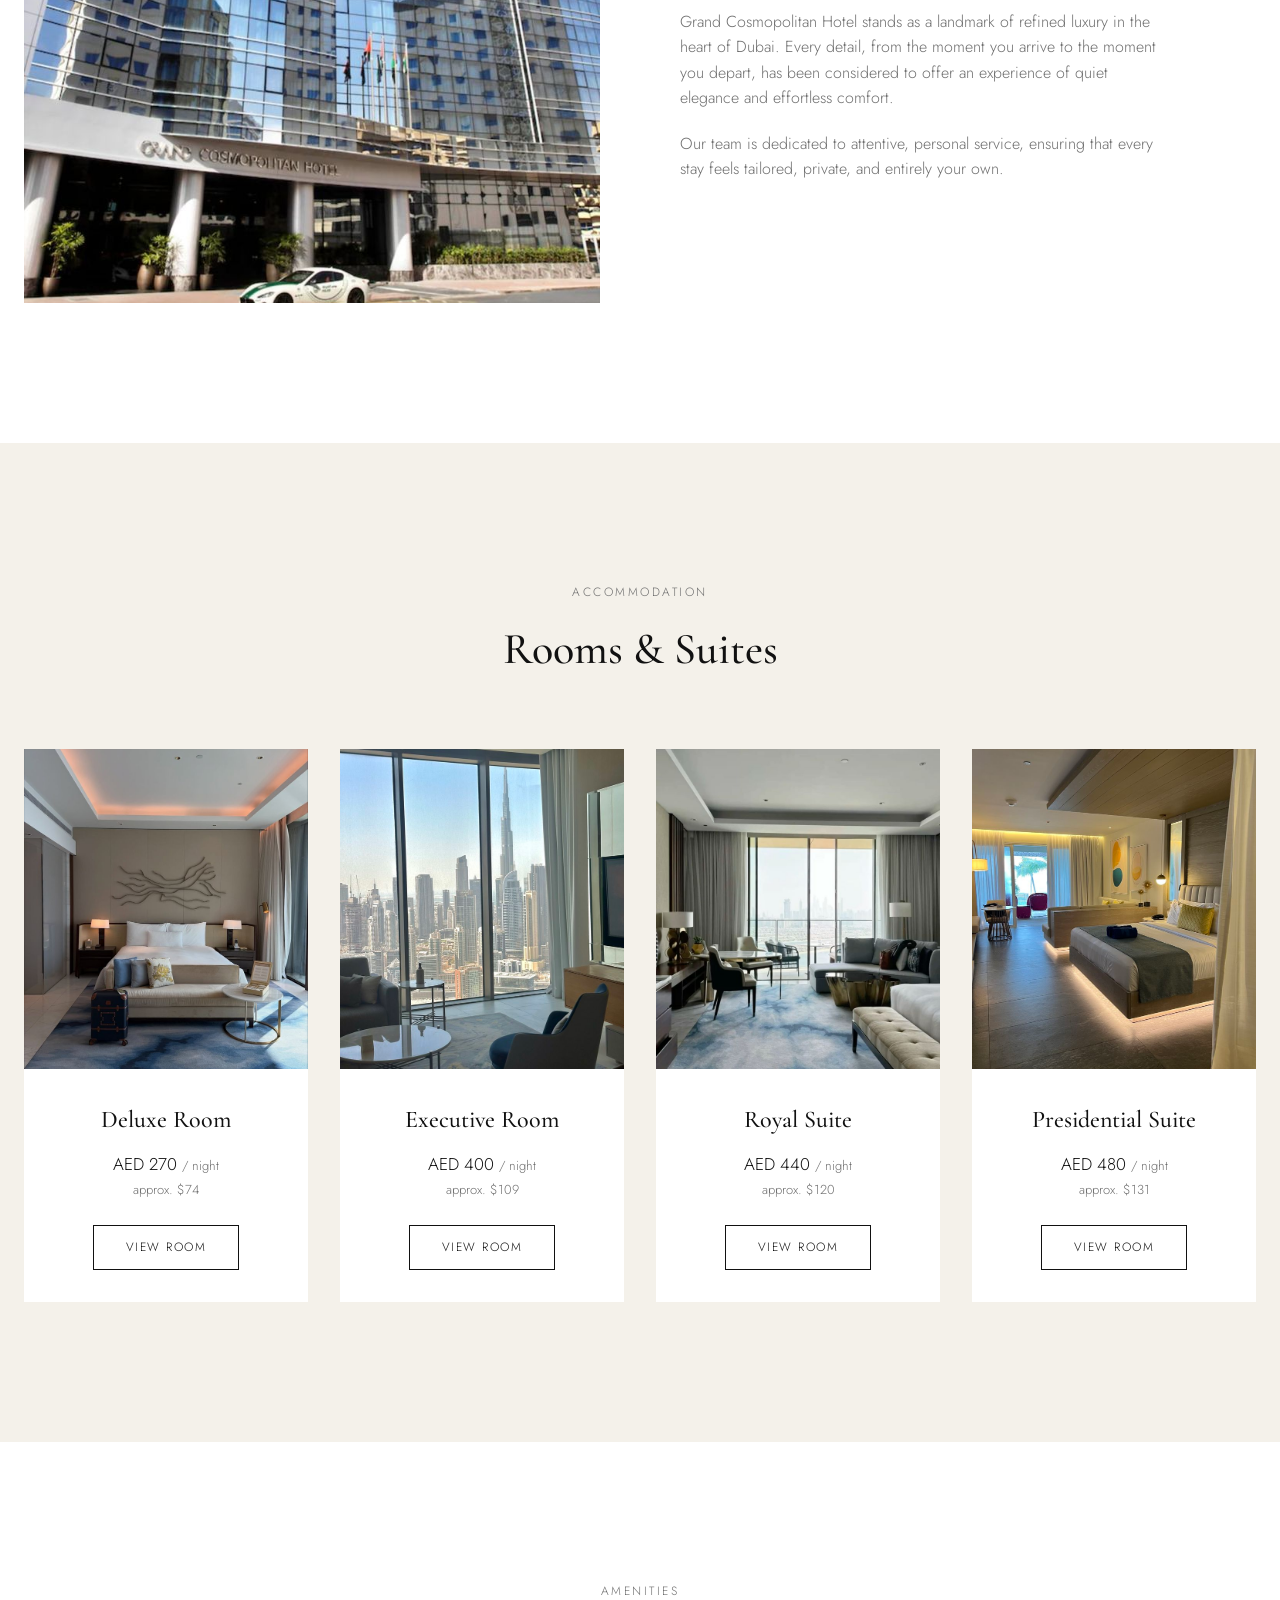
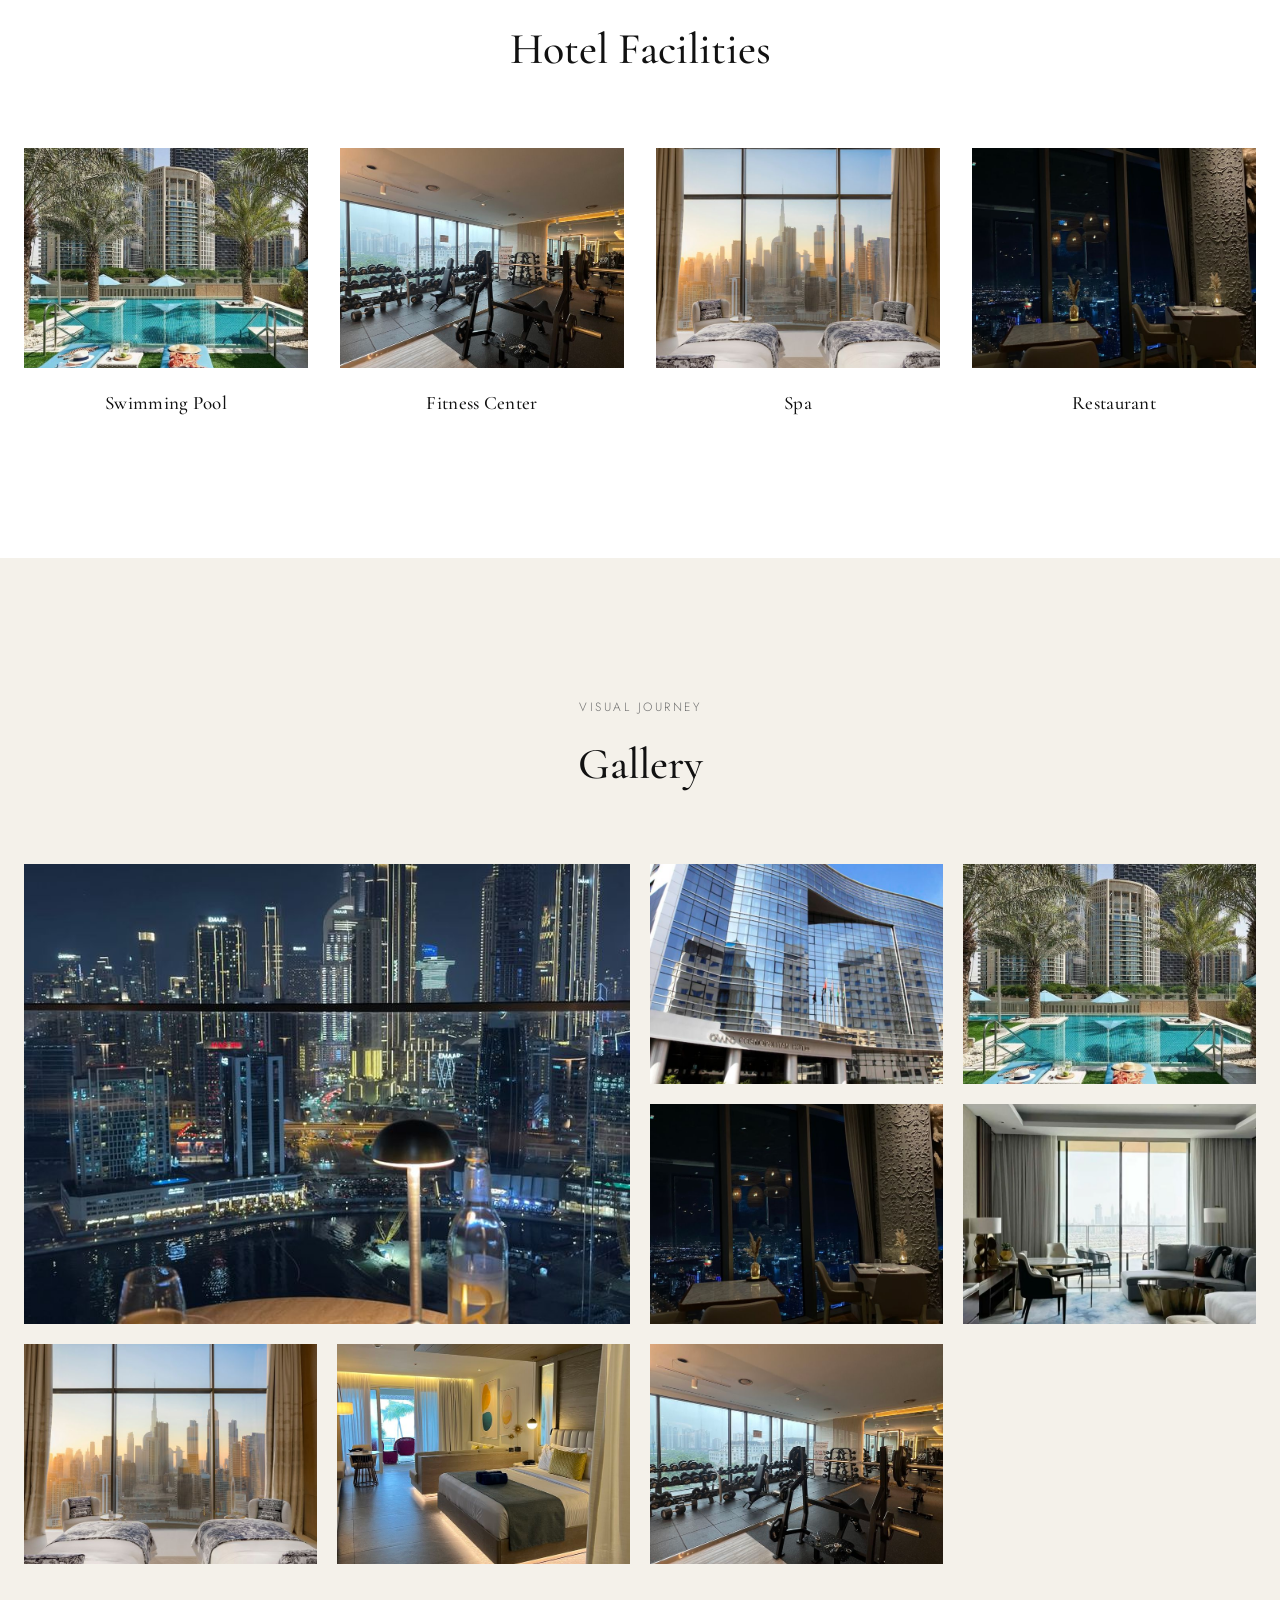
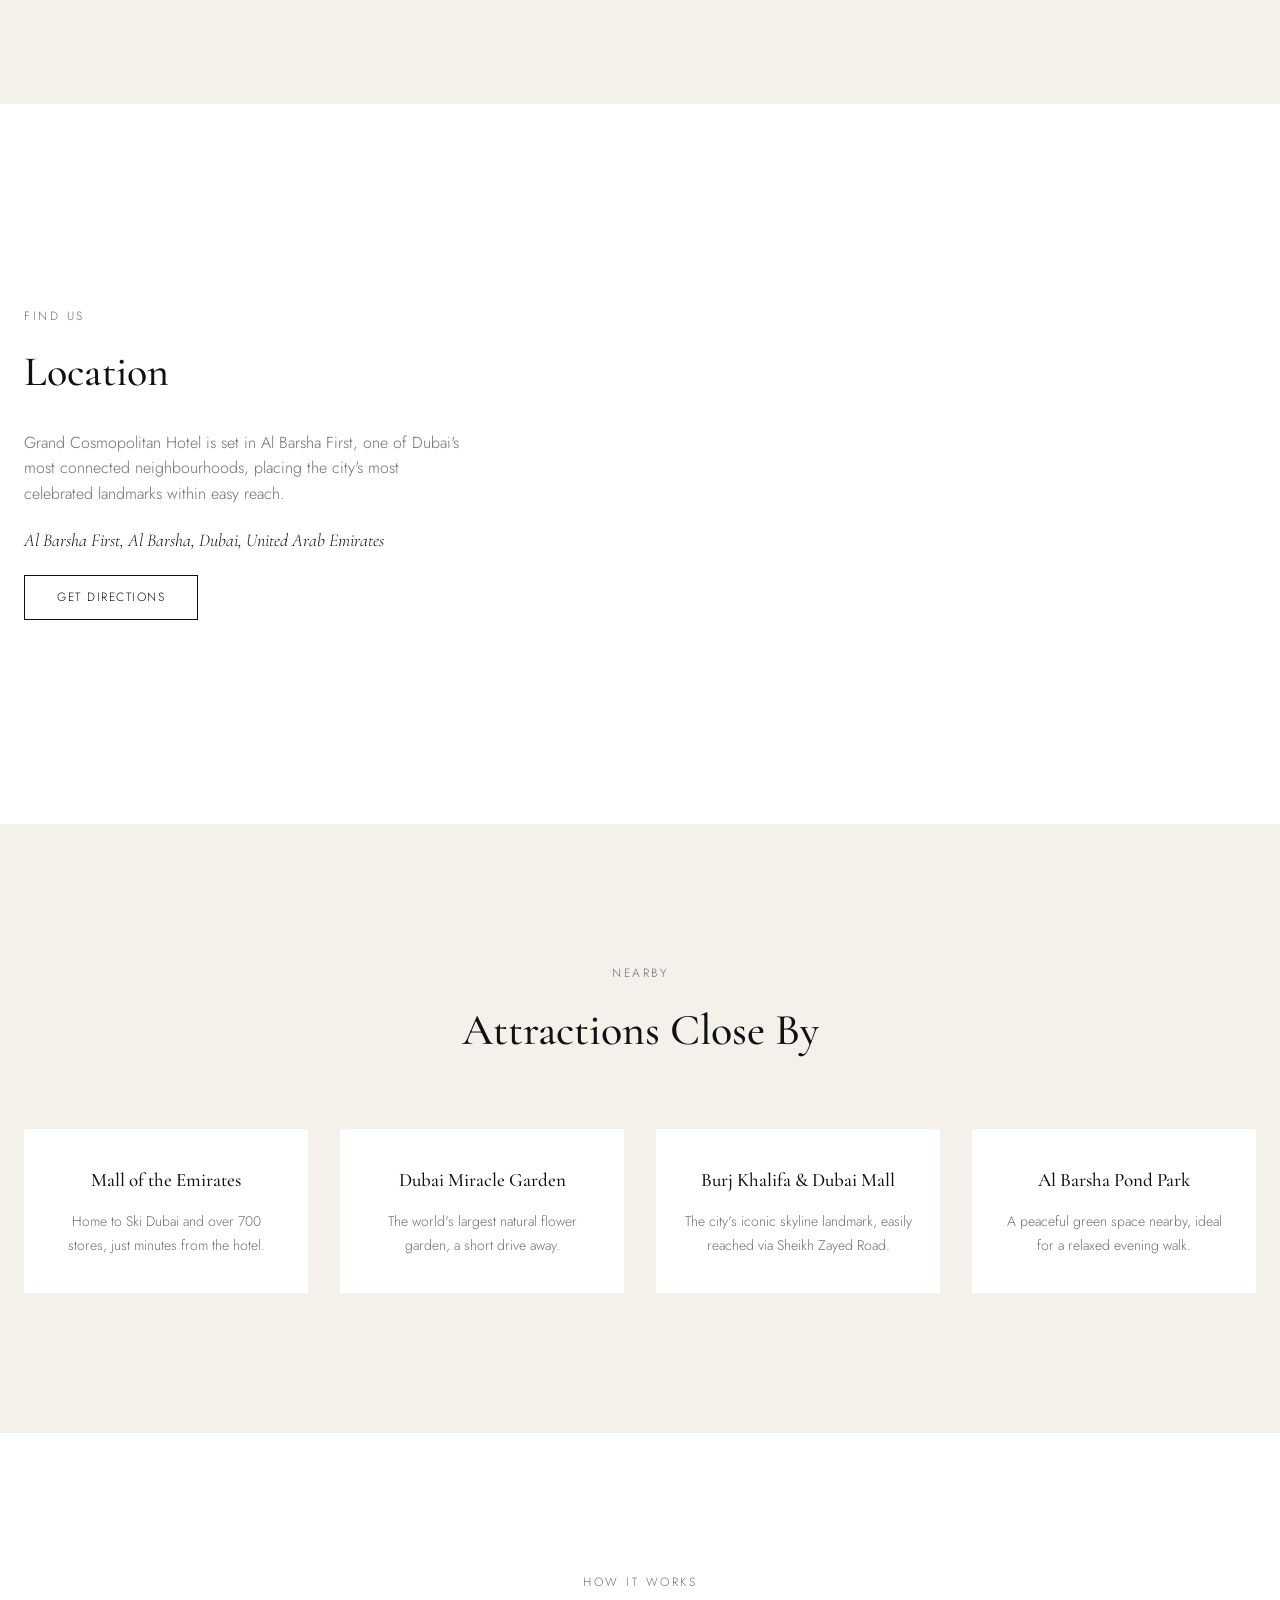
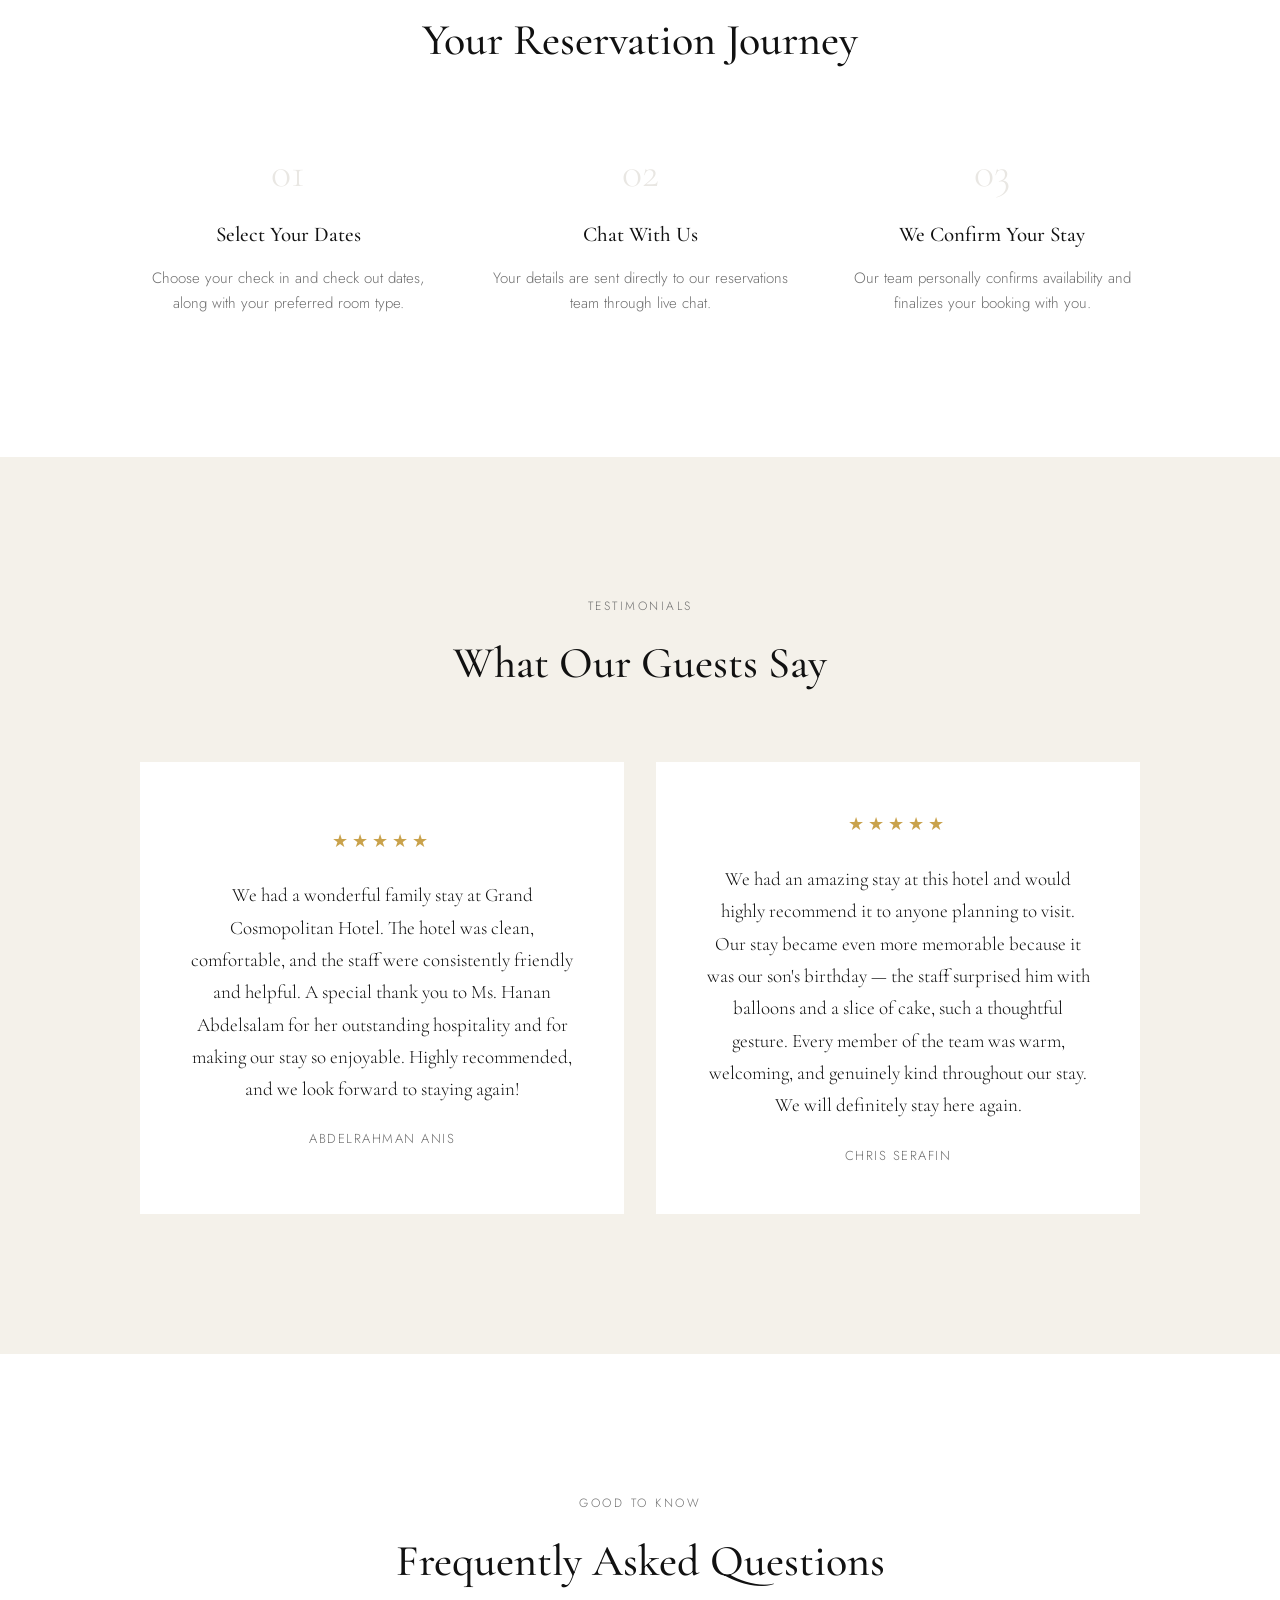
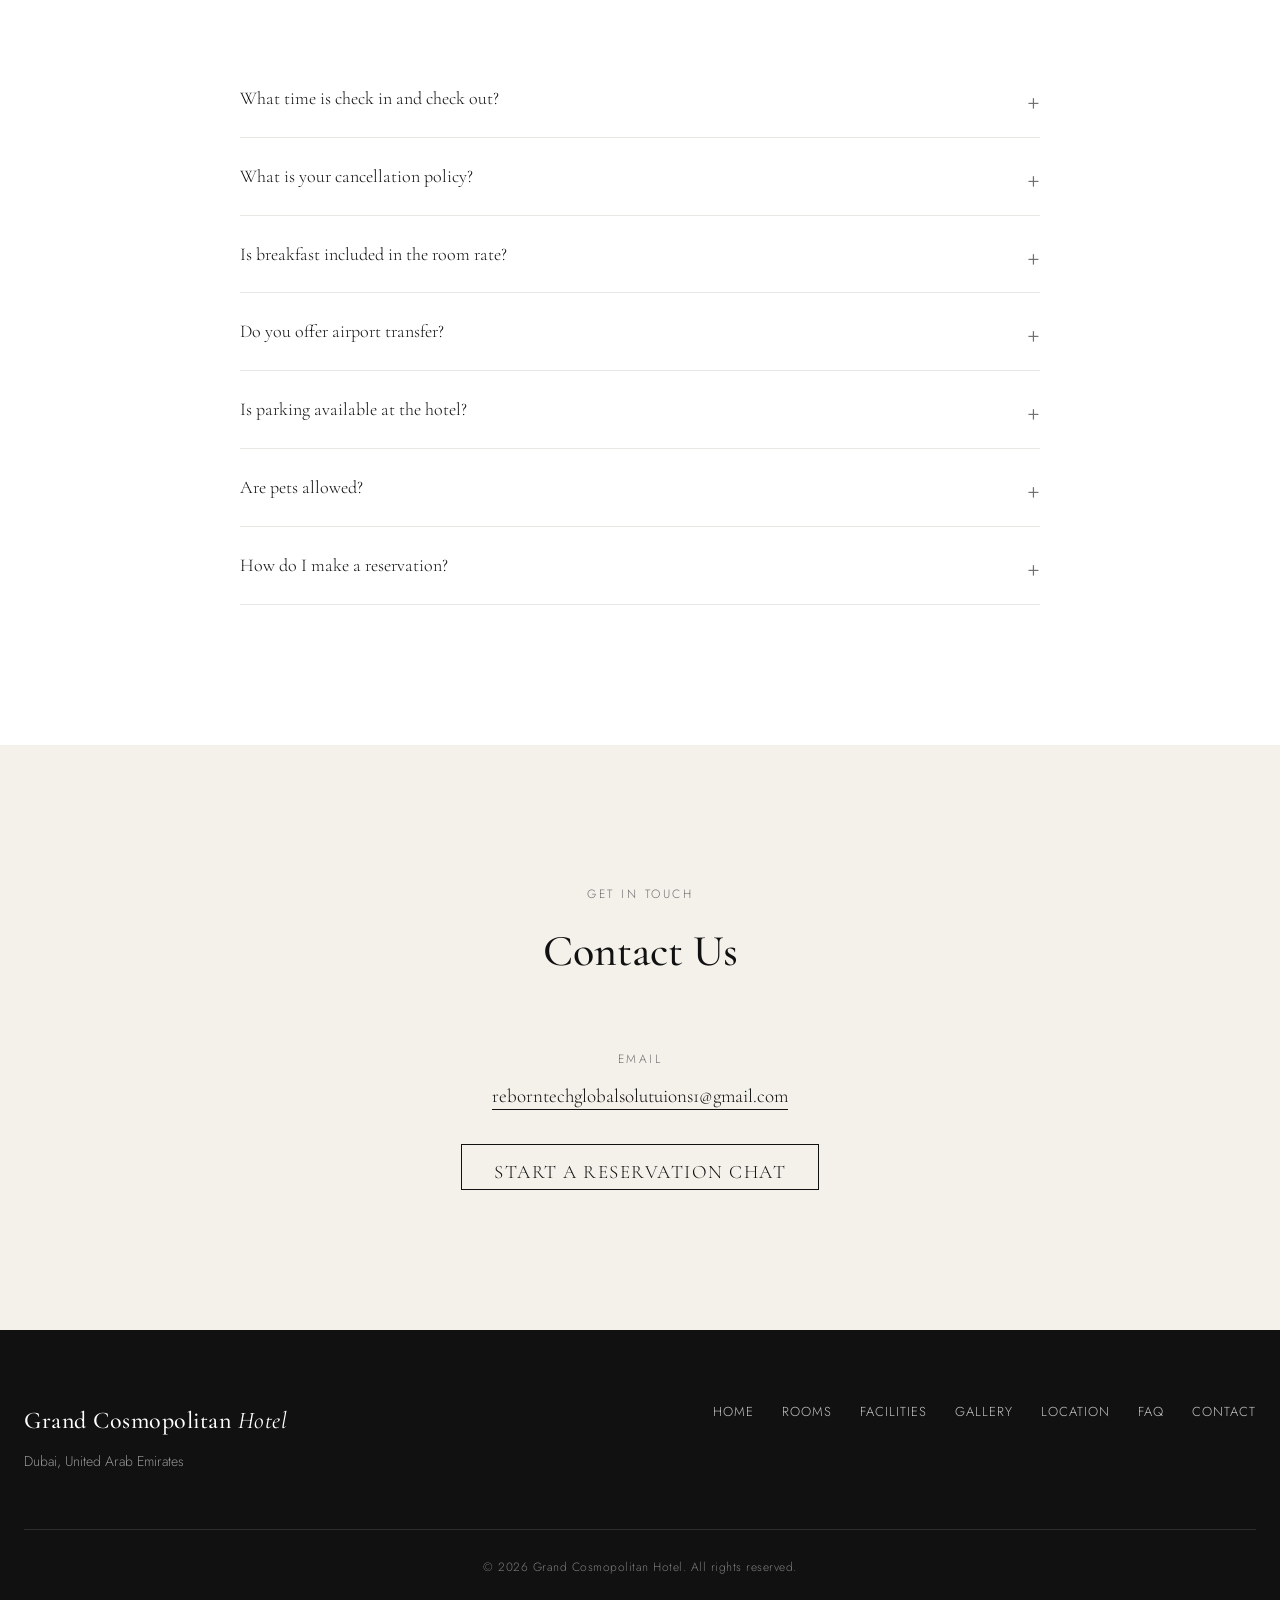
==== commit 78623908: "Remove address and update footer tagline Removed address section from contact information and update" ====
--- a/index.html
+++ b/index.html
@@ -492,11 +492,6 @@
       </div>
 
       <div class="contact-item">
-        <span class="eyebrow">Address</span>
-        <p>Al Barsha First, Al Barsha, Dubai, United Arab Emirates</p>
-      </div>
-
-      <div class="contact-item">
         <a href="#booking" class="btn-outline">Start a Reservation Chat</a>
       </div>
 
@@ -511,7 +506,7 @@
 
     <div class="footer-brand">
       <p class="nav-logo">Grand Cosmopolitan <span>Hotel</span></p>
-      <p class="footer-tagline">Al Barsha, Dubai, United Arab Emirates</p>
+      <p class="footer-tagline">Dubai, United Arab Emirates</p>
     </div>
 
     <nav class="footer-links">
@@ -548,4 +543,5 @@
 <!--End of Tawk.to Script-->
 
 </body>
-</html>
+                                                       </html>
+        
--- a/style.css
+++ b/style.css
@@ -840,6 +840,274 @@
 }
 
 /* ==========================================================
+   RESERVATION PROCESS
+   ========================================================== */
+
+.process {
+  padding: 140px 24px;
+  background: var(--color-white);
+}
+
+.process-grid {
+  max-width: 1000px;
+  margin: 0 auto;
+  display: grid;
+  grid-template-columns: repeat(3, 1fr);
+  gap: 56px;
+  text-align: center;
+}
+
+.process-number {
+  display: block;
+  font-family: var(--font-serif);
+  font-size: 42px;
+  color: var(--color-grey-light);
+  margin-bottom: 12px;
+}
+
+.process-step h3 {
+  font-family: var(--font-serif);
+  font-weight: 500;
+  font-size: 21px;
+  margin-bottom: 14px;
+}
+
+.process-step p {
+  color: var(--color-grey);
+  font-size: 15px;
+  line-height: 1.7;
+}
+
+@media (max-width: 800px) {
+  .process { padding: 90px 20px; }
+  .process-grid {
+    grid-template-columns: 1fr;
+    gap: 44px;
+  }
+}
+
+/* ==========================================================
+   GUEST REVIEWS
+   ========================================================== */
+
+.reviews {
+  padding: 140px 24px;
+  background: var(--color-beige);
+}
+
+.reviews-grid {
+  max-width: 1000px;
+  margin: 0 auto;
+  display: grid;
+  grid-template-columns: repeat(2, 1fr);
+  gap: 32px;
+  align-items: stretch;
+}
+
+.review-card {
+  background: var(--color-white);
+  padding: 48px;
+  text-align: center;
+  display: flex;
+  flex-direction: column;
+  justify-content: center;
+}
+
+.review-stars {
+  color: #c9a24b;
+  font-size: 18px;
+  letter-spacing: 4px;
+  margin-bottom: 24px;
+}
+
+.review-text {
+  font-family: var(--font-serif);
+  font-size: 19px;
+  line-height: 1.7;
+  color: var(--color-black);
+  margin-bottom: 24px;
+}
+
+.review-author {
+  font-size: 13px;
+  letter-spacing: 1.5px;
+  text-transform: uppercase;
+  color: var(--color-grey);
+}
+
+@media (max-width: 700px) {
+  .reviews { padding: 90px 20px; }
+  .reviews-grid { grid-template-columns: 1fr; }
+  .review-card { padding: 36px 28px; }
+  .review-text { font-size: 17px; }
+}
+
+/* ==========================================================
+   FAQ
+   ========================================================== */
+
+.faq {
+  padding: 140px 24px;
+  background: var(--color-white);
+}
+
+.faq-list {
+  max-width: 800px;
+  margin: 0 auto;
+}
+
+.faq-item {
+  border-bottom: 1px solid var(--color-grey-light);
+  padding: 24px 0;
+}
+
+.faq-item summary {
+  font-family: var(--font-serif);
+  font-size: 18px;
+  cursor: pointer;
+  list-style: none;
+  position: relative;
+  padding-right: 32px;
+}
+
+.faq-item summary::-webkit-details-marker {
+  display: none;
+}
+
+.faq-item summary::after {
+  content: '+';
+  position: absolute;
+  right: 0;
+  top: 0;
+  font-size: 22px;
+  font-family: var(--font-sans);
+  color: var(--color-grey);
+  transition: transform 0.35s var(--ease-luxury);
+}
+
+.faq-item[open] summary::after {
+  content: '+';
+  transform: rotate(45deg);
+}
+
+.faq-item p {
+  color: var(--color-grey);
+  font-size: 15px;
+  line-height: 1.7;
+  margin-top: 16px;
+  max-width: 640px;
+}
+
+@media (max-width: 700px) {
+  .faq { padding: 90px 20px; }
+  .faq-item summary { font-size: 16px; }
+}
+
+/* ==========================================================
+   CONTACT
+   ========================================================== */
+
+.contact {
+  padding: 140px 24px;
+  background: var(--color-beige);
+}
+
+.contact-container {
+  max-width: 640px;
+  margin: 0 auto;
+  display: flex;
+  flex-direction: column;
+  align-items: center;
+  gap: 32px;
+  text-align: center;
+}
+
+.contact-item a,
+.contact-item p {
+  font-family: var(--font-serif);
+  font-size: 19px;
+  color: var(--color-black);
+}
+
+.contact-item a {
+  border-bottom: 1px solid var(--color-black);
+  padding-bottom: 2px;
+}
+
+@media (max-width: 700px) {
+  .contact { padding: 90px 20px; }
+}
+
+/* ==========================================================
+   FOOTER
+   ========================================================== */
+
+.site-footer {
+  background: var(--color-black);
+  color: var(--color-white);
+  padding: 72px 24px 0;
+}
+
+.footer-container {
+  max-width: 1240px;
+  margin: 0 auto;
+  display: flex;
+  flex-wrap: wrap;
+  justify-content: space-between;
+  align-items: flex-start;
+  gap: 40px;
+  padding-bottom: 56px;
+  border-bottom: 1px solid rgba(255,255,255,0.12);
+}
+
+.footer-brand .nav-logo {
+  color: var(--color-white);
+  font-size: 24px;
+  margin-bottom: 10px;
+}
+
+.footer-tagline {
+  color: rgba(255,255,255,0.55);
+  font-size: 14px;
+}
+
+.footer-links {
+  display: flex;
+  flex-wrap: wrap;
+  gap: 28px;
+}
+
+.footer-links a {
+  font-size: 13px;
+  letter-spacing: 1px;
+  text-transform: uppercase;
+  color: rgba(255,255,255,0.75);
+  transition: color 0.3s ease;
+}
+
+.footer-links a:hover {
+  color: var(--color-white);
+}
+
+.footer-bottom {
+  max-width: 1240px;
+  margin: 0 auto;
+  padding: 28px 0;
+  text-align: center;
+}
+
+.footer-bottom p {
+  font-size: 12px;
+  letter-spacing: 0.5px;
+  color: rgba(255,255,255,0.45);
+}
+
+@media (max-width: 700px) {
+  .site-footer { padding: 56px 20px 0; }
+  .footer-container { flex-direction: column; gap: 32px; }
+}
+
+/* ==========================================================
    SCROLL REVEAL (used by every future section)
    ========================================================== */
 
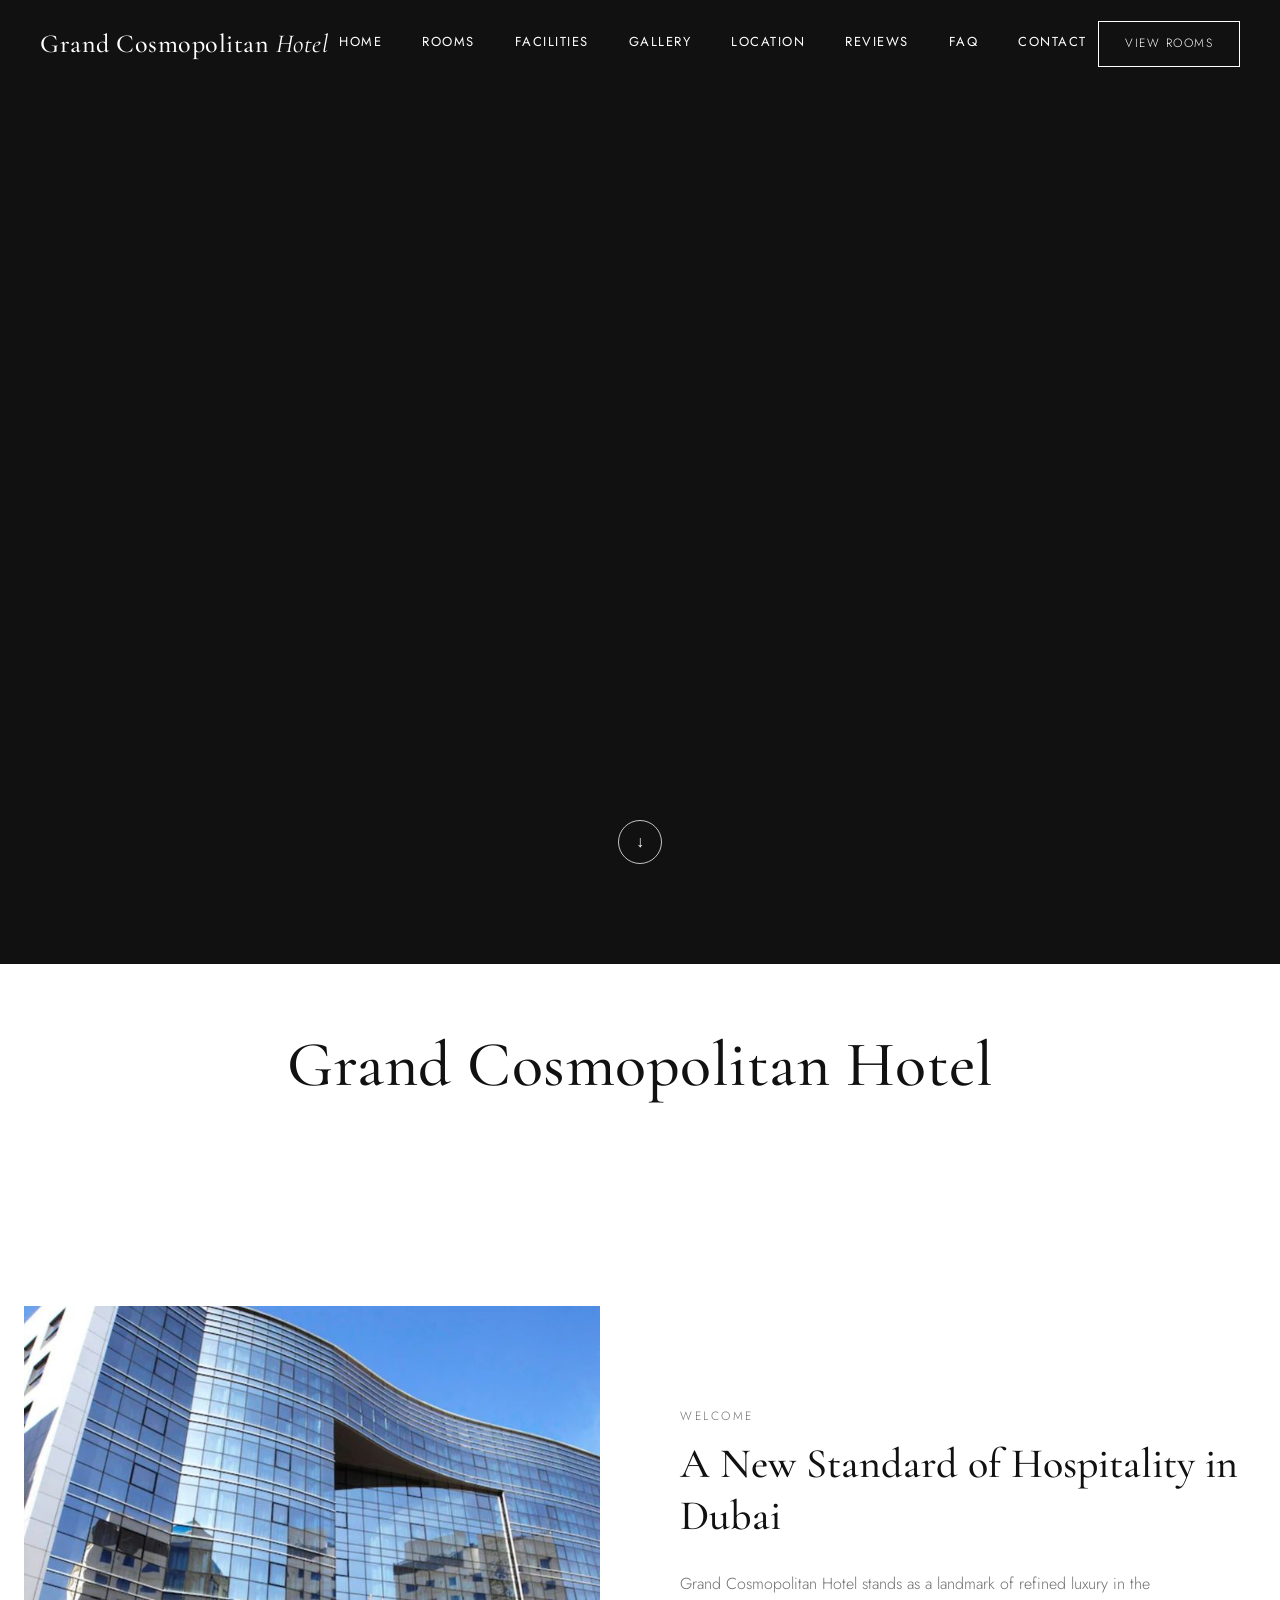
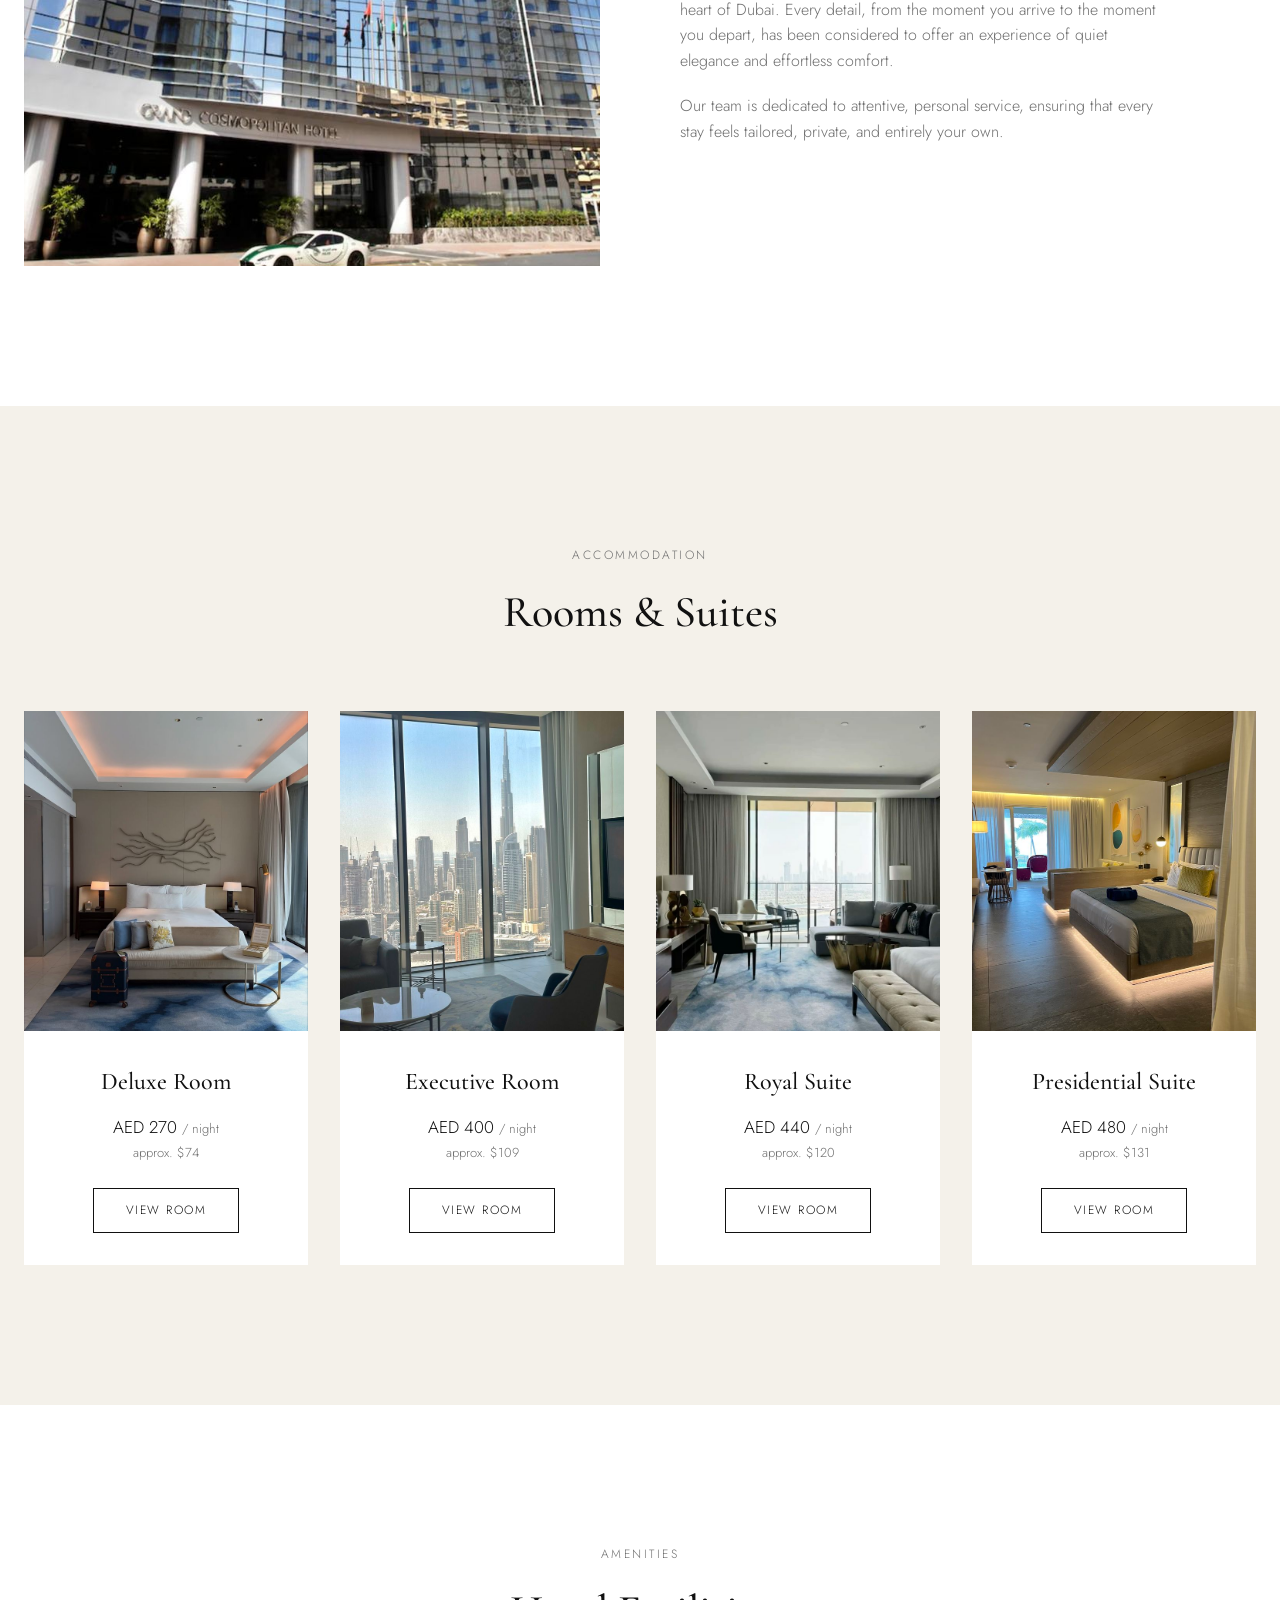
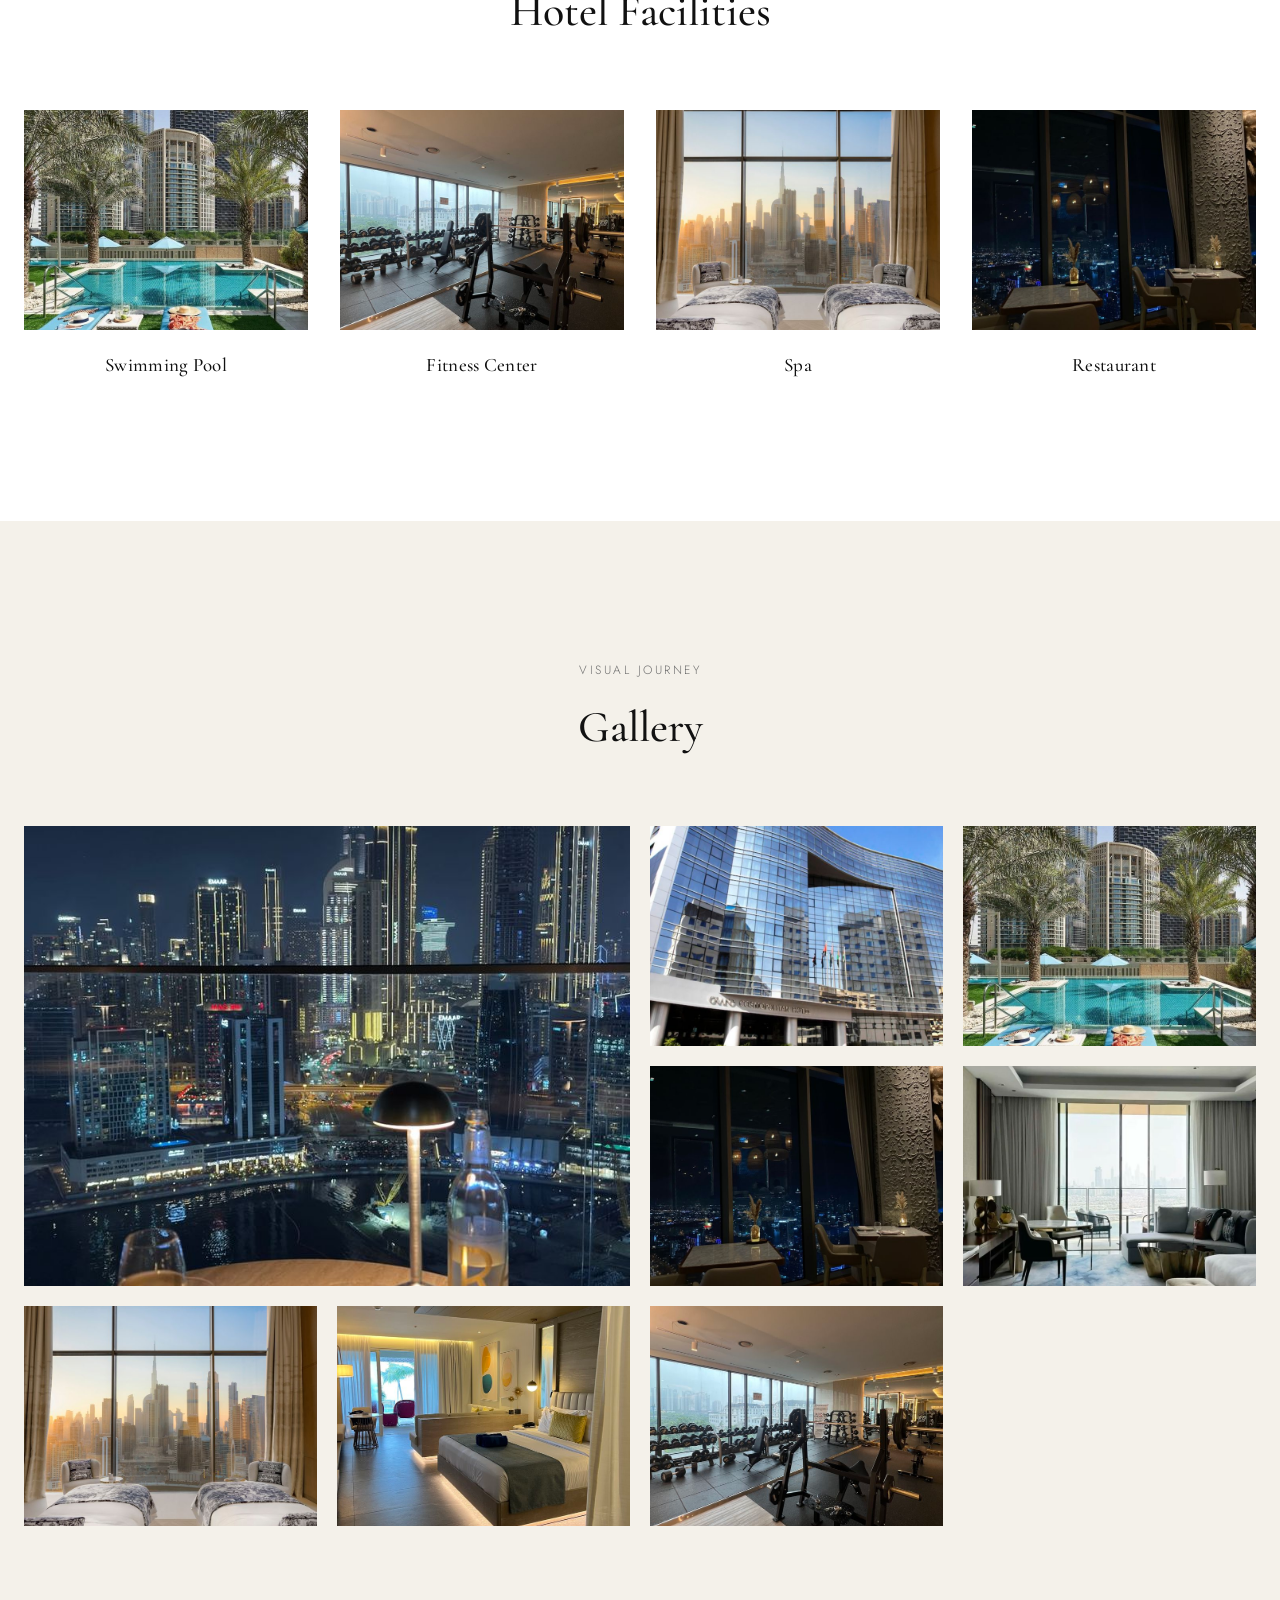
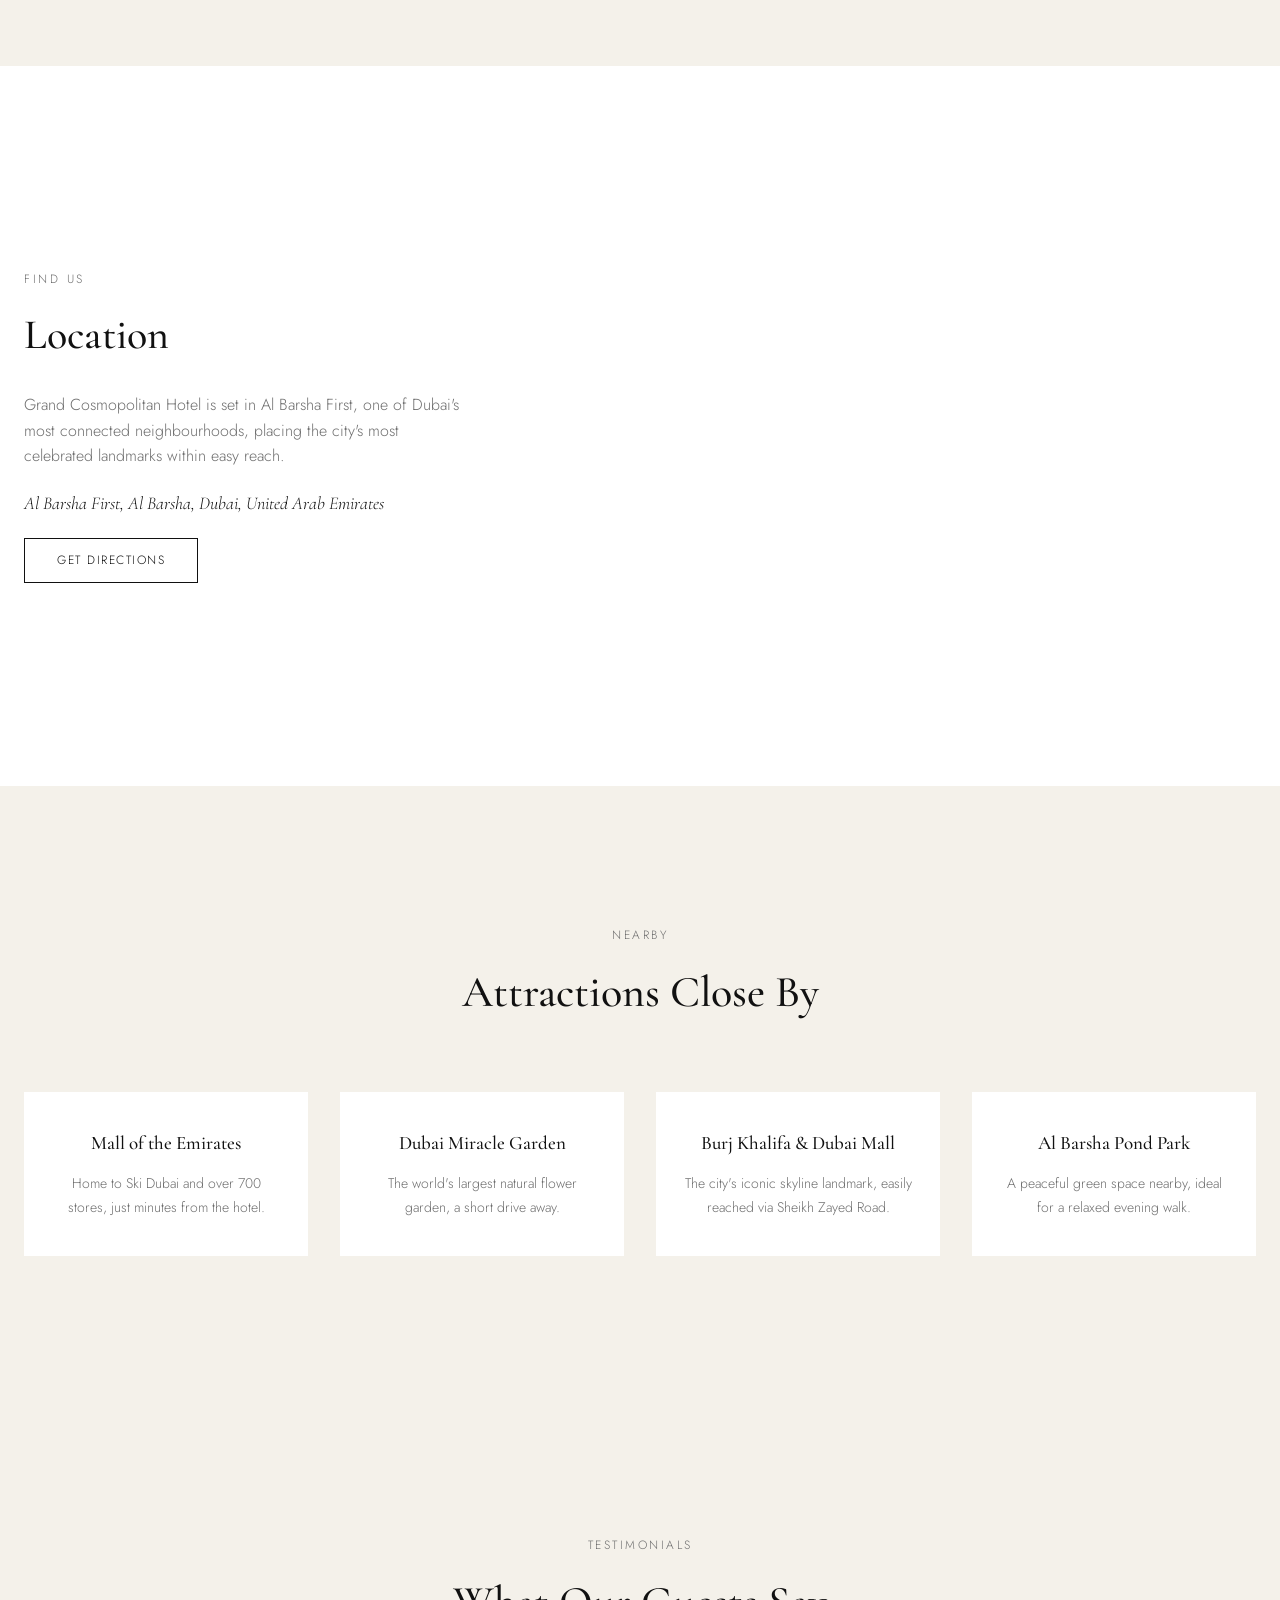
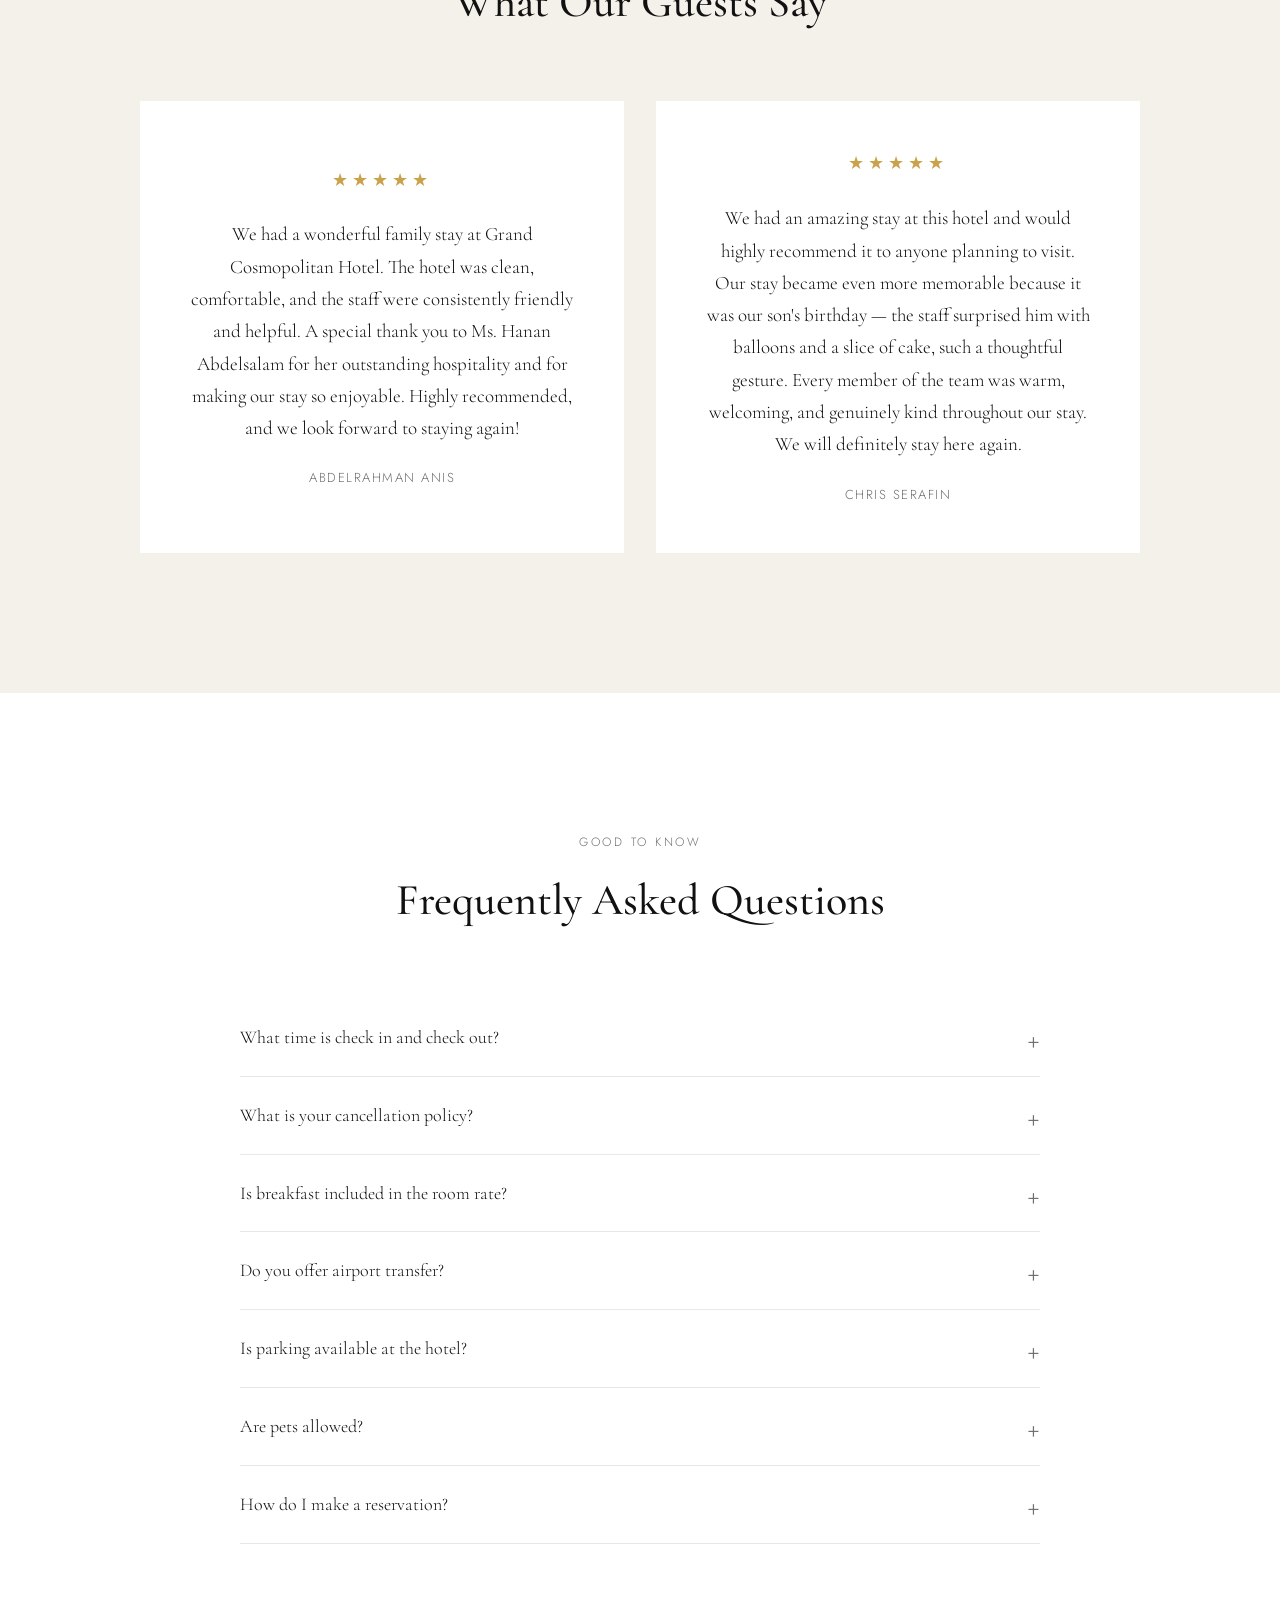
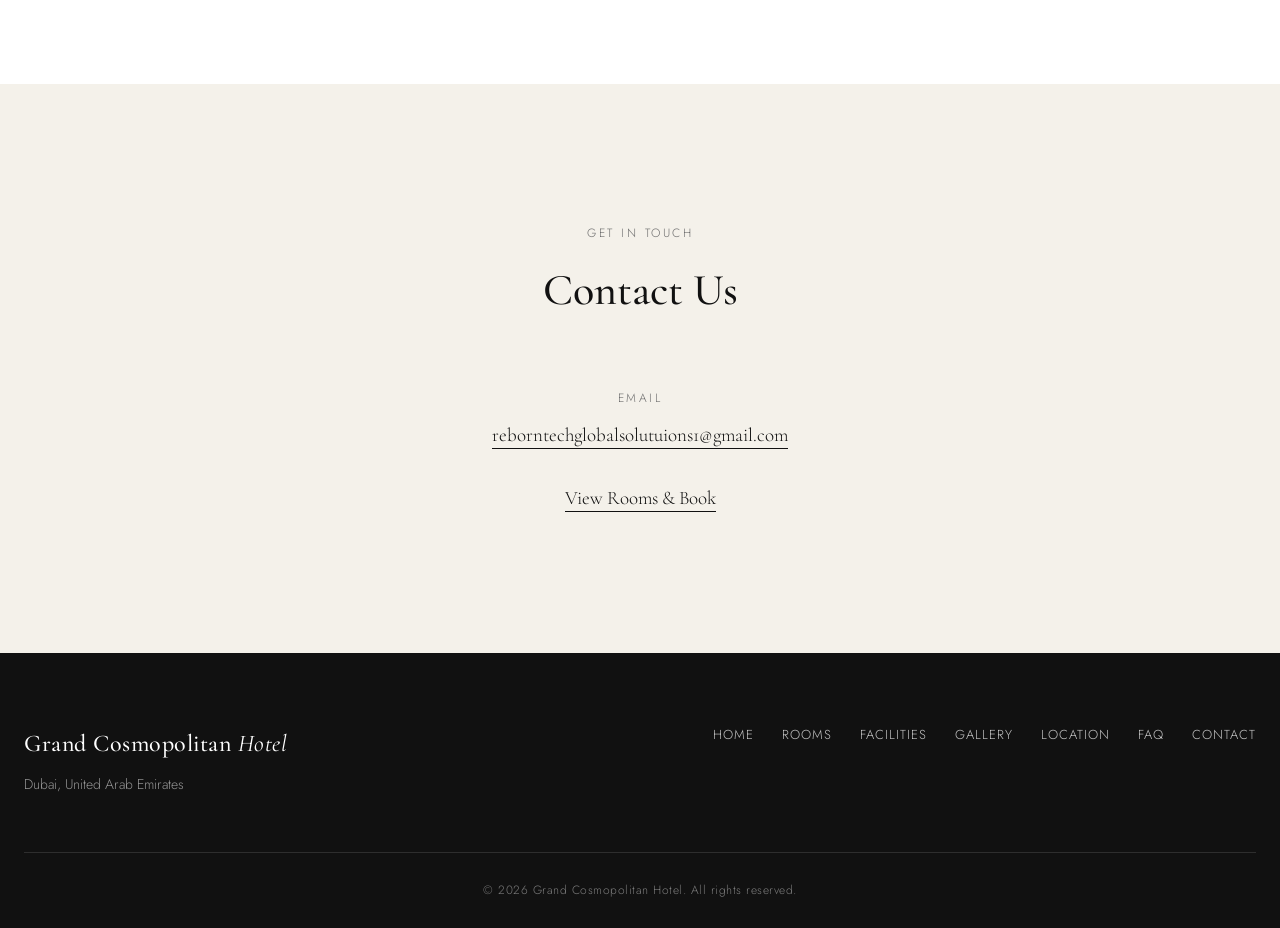
==== commit 803fe19a: "Remove booking form and reservation process sections Removed booking form and reservation process se" ====
--- a/index.html
+++ b/index.html
@@ -35,7 +35,7 @@
       <a href="#contact">Contact</a>
     </nav>
 
-    <a href="#booking" class="btn-nav">Check Availability</a>
+    <a href="#rooms" class="btn-nav">View Rooms</a>
 
   </div>
 </header>
@@ -68,65 +68,6 @@
     </div>
 
     <div class="hero-spacer"></div>
-
-    <!-- ============ BOOKING FORM (floating card) ============ -->
-    <div class="booking-card-wrap" id="booking">
-      <form class="booking-card reveal" id="bookingForm">
-
-        <div class="booking-field">
-          <label for="checkIn">Check In</label>
-          <input type="date" id="checkIn" name="checkIn" required>
-        </div>
-
-        <div class="booking-divider"></div>
-
-        <div class="booking-field">
-          <label for="checkOut">Check Out</label>
-          <input type="date" id="checkOut" name="checkOut" required>
-        </div>
-
-        <div class="booking-divider"></div>
-
-        <div class="booking-field">
-          <label for="adults">Adults</label>
-          <select id="adults" name="adults">
-            <option>1</option>
-            <option selected>2</option>
-            <option>3</option>
-            <option>4</option>
-            <option>5+</option>
-          </select>
-        </div>
-
-        <div class="booking-divider"></div>
-
-        <div class="booking-field">
-          <label for="children">Children</label>
-          <select id="children" name="children">
-            <option selected>0</option>
-            <option>1</option>
-            <option>2</option>
-            <option>3</option>
-            <option>4+</option>
-          </select>
-        </div>
-
-        <div class="booking-divider"></div>
-
-        <div class="booking-field">
-          <label for="roomType">Room Type</label>
-          <select id="roomType" name="roomType">
-            <option value="Deluxe Room">Deluxe Room</option>
-            <option value="Executive Room">Executive Room</option>
-            <option value="Royal Suite">Royal Suite</option>
-            <option value="Presidential Suite">Presidential Suite</option>
-          </select>
-        </div>
-
-        <button type="submit" class="btn-booking">Check Availability</button>
-
-      </form>
-    </div>
 
     <div class="hero-heading reveal">
       <h1>Grand Cosmopolitan Hotel</h1>
@@ -361,36 +302,6 @@
     </div>
   </section>
 
-  <!-- ============ RESERVATION PROCESS ============ -->
-  <section id="process" class="process">
-    <div class="section-heading reveal">
-      <span class="eyebrow">How It Works</span>
-      <h2>Your Reservation Journey</h2>
-    </div>
-
-    <div class="process-grid">
-
-      <div class="process-step reveal">
-        <span class="process-number">01</span>
-        <h3>Select Your Dates</h3>
-        <p>Choose your check in and check out dates, along with your preferred room type.</p>
-      </div>
-
-      <div class="process-step reveal">
-        <span class="process-number">02</span>
-        <h3>Chat With Us</h3>
-        <p>Your details are sent directly to our reservations team through live chat.</p>
-      </div>
-
-      <div class="process-step reveal">
-        <span class="process-number">03</span>
-        <h3>We Confirm Your Stay</h3>
-        <p>Our team personally confirms availability and finalizes your booking with you.</p>
-      </div>
-
-    </div>
-  </section>
-
   <!-- ============ GUEST REVIEWS ============ -->
   <section id="reviews" class="reviews">
     <div class="section-heading reveal">
@@ -471,7 +382,7 @@
 
       <details class="faq-item reveal">
         <summary>How do I make a reservation?</summary>
-        <p>Simply select your dates and room type above and click "Check Availability." This opens a live chat with our reservations team, who will personally confirm and finalize your booking.</p>
+        <p>Simply click "Chat With Us to Book" to start a live conversation with our reservations team, who will personally confirm availability and finalize your booking.</p>
       </details>
 
     </div>
@@ -492,7 +403,7 @@
       </div>
 
       <div class="contact-item">
-        <a href="#booking" class="btn-outline">Start a Reservation Chat</a>
+        <a href="#rooms" class="btn-booking-simple">View Rooms &amp; Book</a>
       </div>
 
     </div>
@@ -528,20 +439,5 @@
 
 <script src="main.js"></script>
 
-<!--Start of Tawk.to Script-->
-<script type="text/javascript">
-var Tawk_API=Tawk_API||{}, Tawk_LoadStart=new Date();
-(function(){
-var s1=document.createElement("script"),s0=document.getElementsByTagName("script")[0];
-s1.async=true;
-s1.src='https://embed.tawk.to/6a75b3db27ca6d1d42c39d03/1jvdsd4hu';
-s1.charset='UTF-8';
-s1.setAttribute('crossorigin','*');
-s0.parentNode.insertBefore(s1,s0);
-})();
-</script>
-<!--End of Tawk.to Script-->
-
 </body>
-                                                       </html>
-        
+</html>
--- a/style.css
+++ b/style.css
@@ -1121,3 +1121,157 @@
   opacity: 1;
   transform: translateY(0);
 }
+
+/* ==========================================================
+   ROOM DETAIL PAGES
+   ========================================================== */
+
+.room-hero {
+  width: 100%;
+  height: 70vh;
+  min-height: 420px;
+  margin-top: var(--header-height);
+  overflow: hidden;
+}
+
+.room-hero img {
+  width: 100%;
+  height: 100%;
+  object-fit: cover;
+}
+
+.room-detail {
+  padding: 90px 24px;
+  background: var(--color-white);
+}
+
+.room-detail-container {
+  max-width: 1000px;
+  margin: 0 auto;
+  display: grid;
+  grid-template-columns: 1.4fr 1fr;
+  gap: 72px;
+}
+
+.room-detail-main h1 {
+  font-family: var(--font-serif);
+  font-weight: 500;
+  font-size: clamp(32px, 4vw, 48px);
+  margin-bottom: 20px;
+}
+
+.room-detail-size {
+  font-size: 14px;
+  letter-spacing: 1.5px;
+  text-transform: uppercase;
+  color: var(--color-grey);
+  margin-bottom: 32px;
+}
+
+.room-detail-main p.room-description {
+  color: var(--color-grey);
+  font-size: 16px;
+  line-height: 1.8;
+  margin-bottom: 40px;
+  max-width: 520px;
+}
+
+.room-amenities h2 {
+  font-family: var(--font-serif);
+  font-weight: 500;
+  font-size: 22px;
+  margin-bottom: 20px;
+}
+
+.room-amenities-list {
+  display: grid;
+  grid-template-columns: repeat(2, 1fr);
+  gap: 14px 24px;
+}
+
+.room-amenities-list li {
+  font-size: 14px;
+  color: var(--color-black);
+  padding-left: 18px;
+  position: relative;
+}
+
+.room-amenities-list li::before {
+  content: '';
+  position: absolute;
+  left: 0;
+  top: 9px;
+  width: 6px;
+  height: 1px;
+  background: var(--color-black);
+}
+
+.room-detail-side {
+  background: var(--color-beige);
+  padding: 40px 32px;
+  height: fit-content;
+  position: sticky;
+  top: 120px;
+}
+
+.room-detail-price {
+  font-family: var(--font-serif);
+  font-size: 30px;
+  margin-bottom: 4px;
+}
+
+.room-detail-price span {
+  font-size: 14px;
+  color: var(--color-grey);
+  font-weight: 300;
+  font-family: var(--font-sans);
+}
+
+.room-detail-price-usd {
+  font-size: 14px;
+  color: var(--color-grey);
+  margin-bottom: 32px;
+}
+
+.btn-book-room {
+  display: block;
+  width: 100%;
+  text-align: center;
+  background: var(--color-black);
+  color: var(--color-white);
+  border: none;
+  padding: 18px;
+  font-family: var(--font-sans);
+  font-size: 12px;
+  letter-spacing: 2px;
+  text-transform: uppercase;
+  cursor: pointer;
+  transition: background 0.4s var(--ease-luxury);
+}
+
+.btn-book-room:hover {
+  background: #2a2a2a;
+}
+
+.room-detail-back {
+  display: inline-block;
+  margin-bottom: 40px;
+  font-size: 12px;
+  letter-spacing: 1.5px;
+  text-transform: uppercase;
+  color: var(--color-grey);
+  border-bottom: 1px solid var(--color-grey-light);
+  padding-bottom: 2px;
+}
+
+.room-detail-back:hover { color: var(--color-black); }
+
+@media (max-width: 860px) {
+  .room-detail { padding: 60px 20px; }
+  .room-detail-container {
+    grid-template-columns: 1fr;
+    gap: 40px;
+  }
+  .room-detail-side { position: static; }
+  .room-hero { height: 50vh; min-height: 320px; }
+}
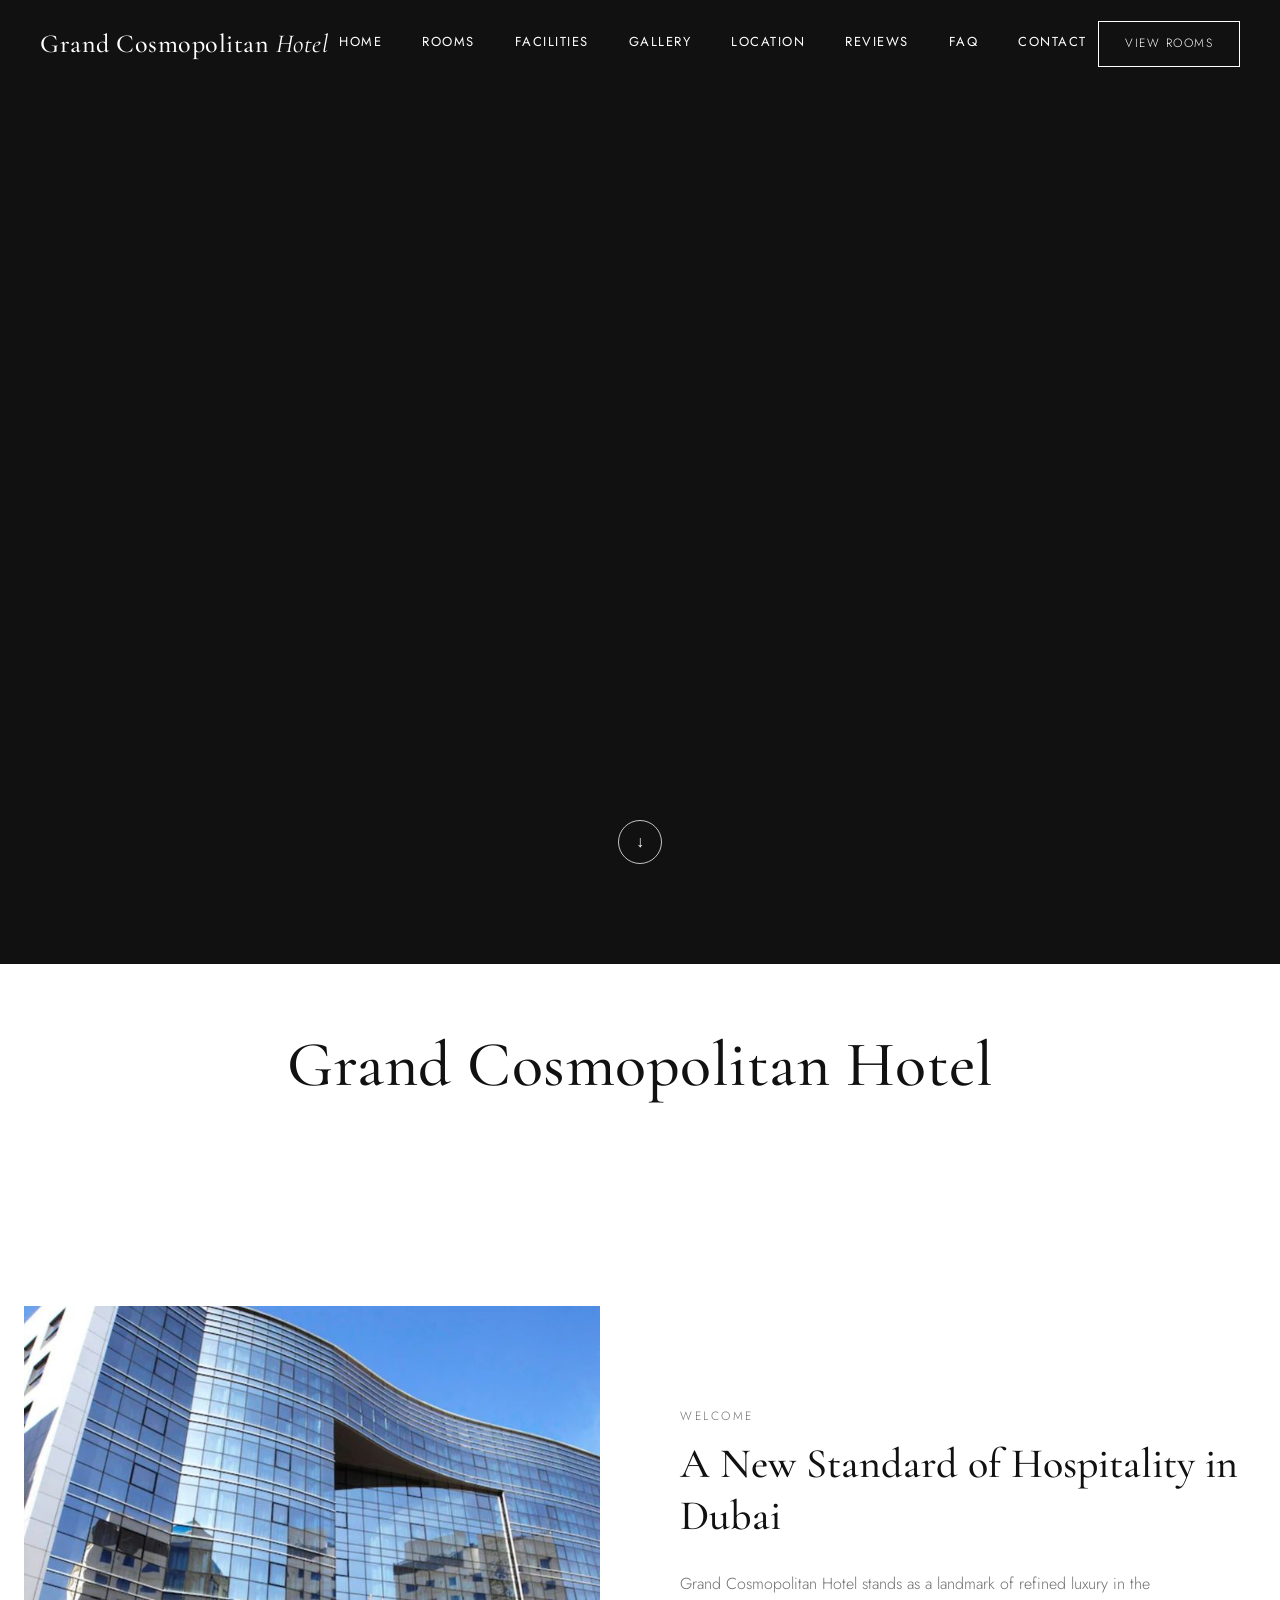
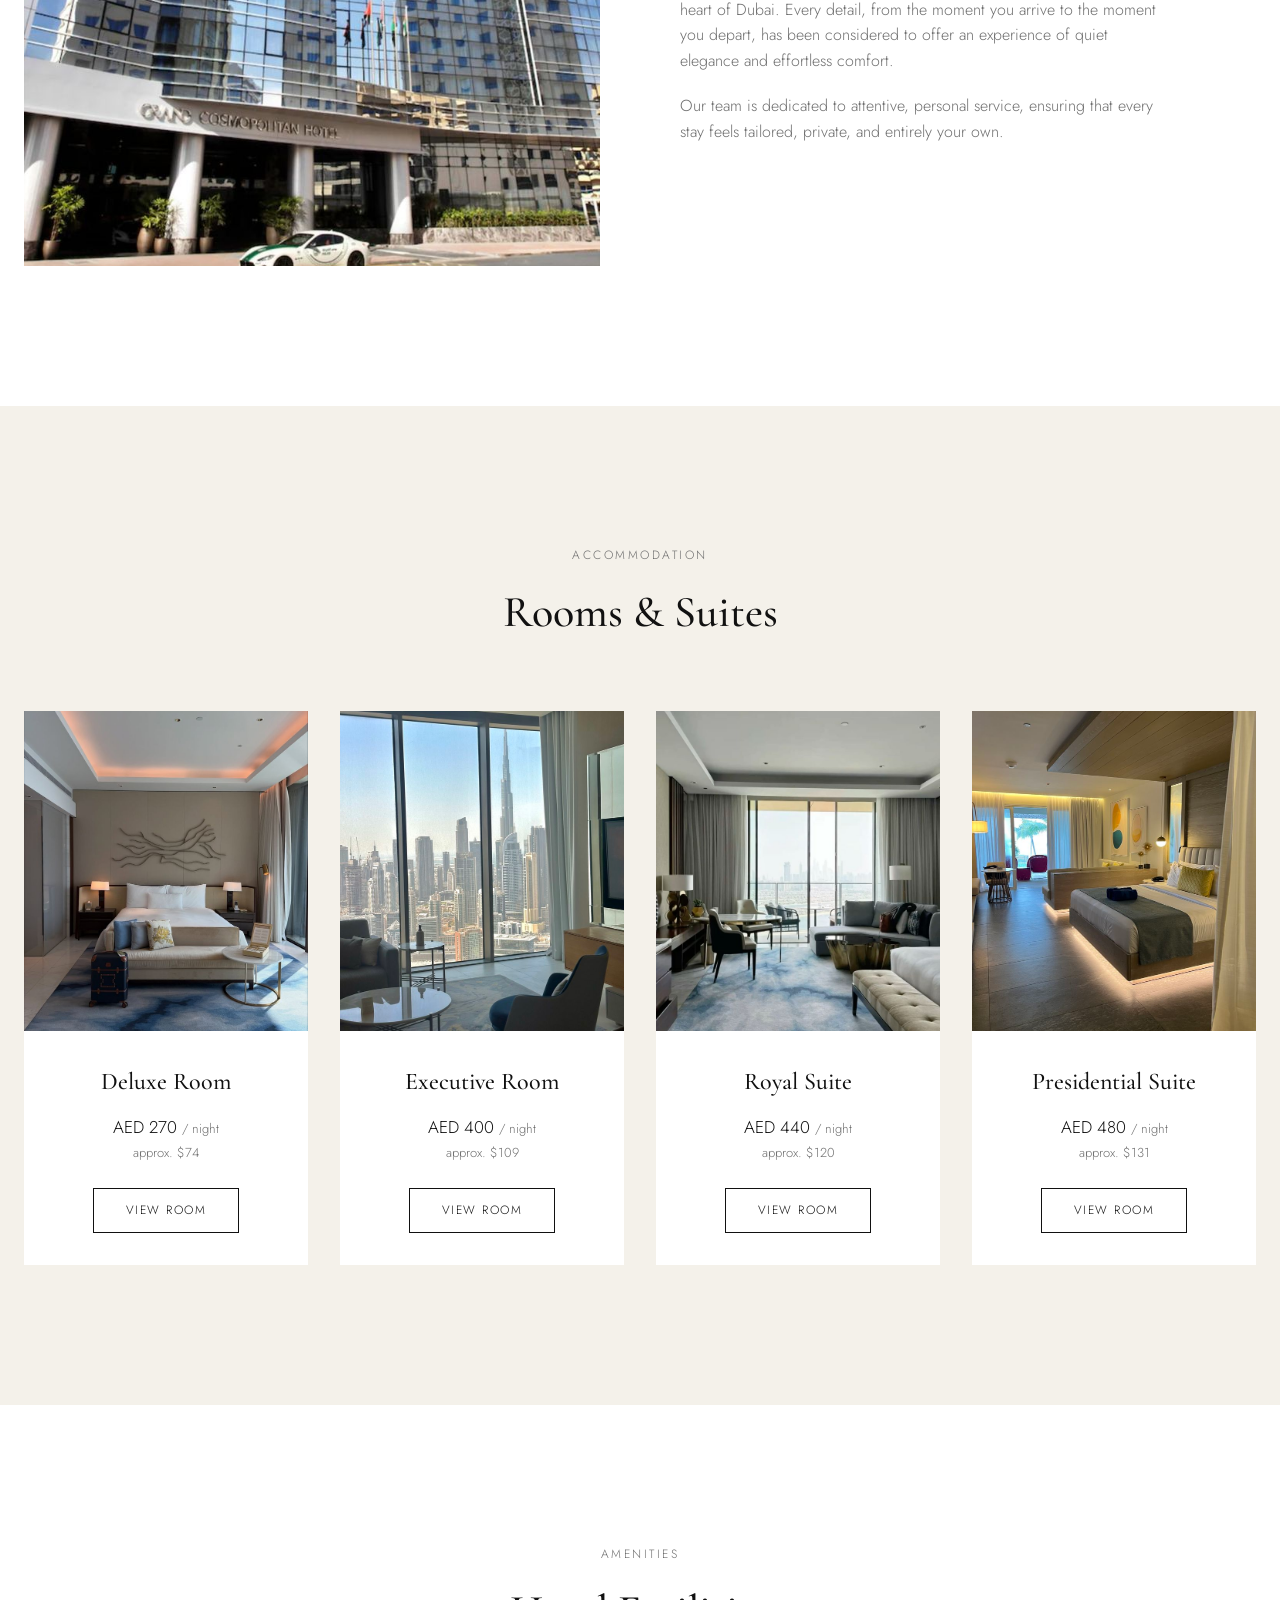
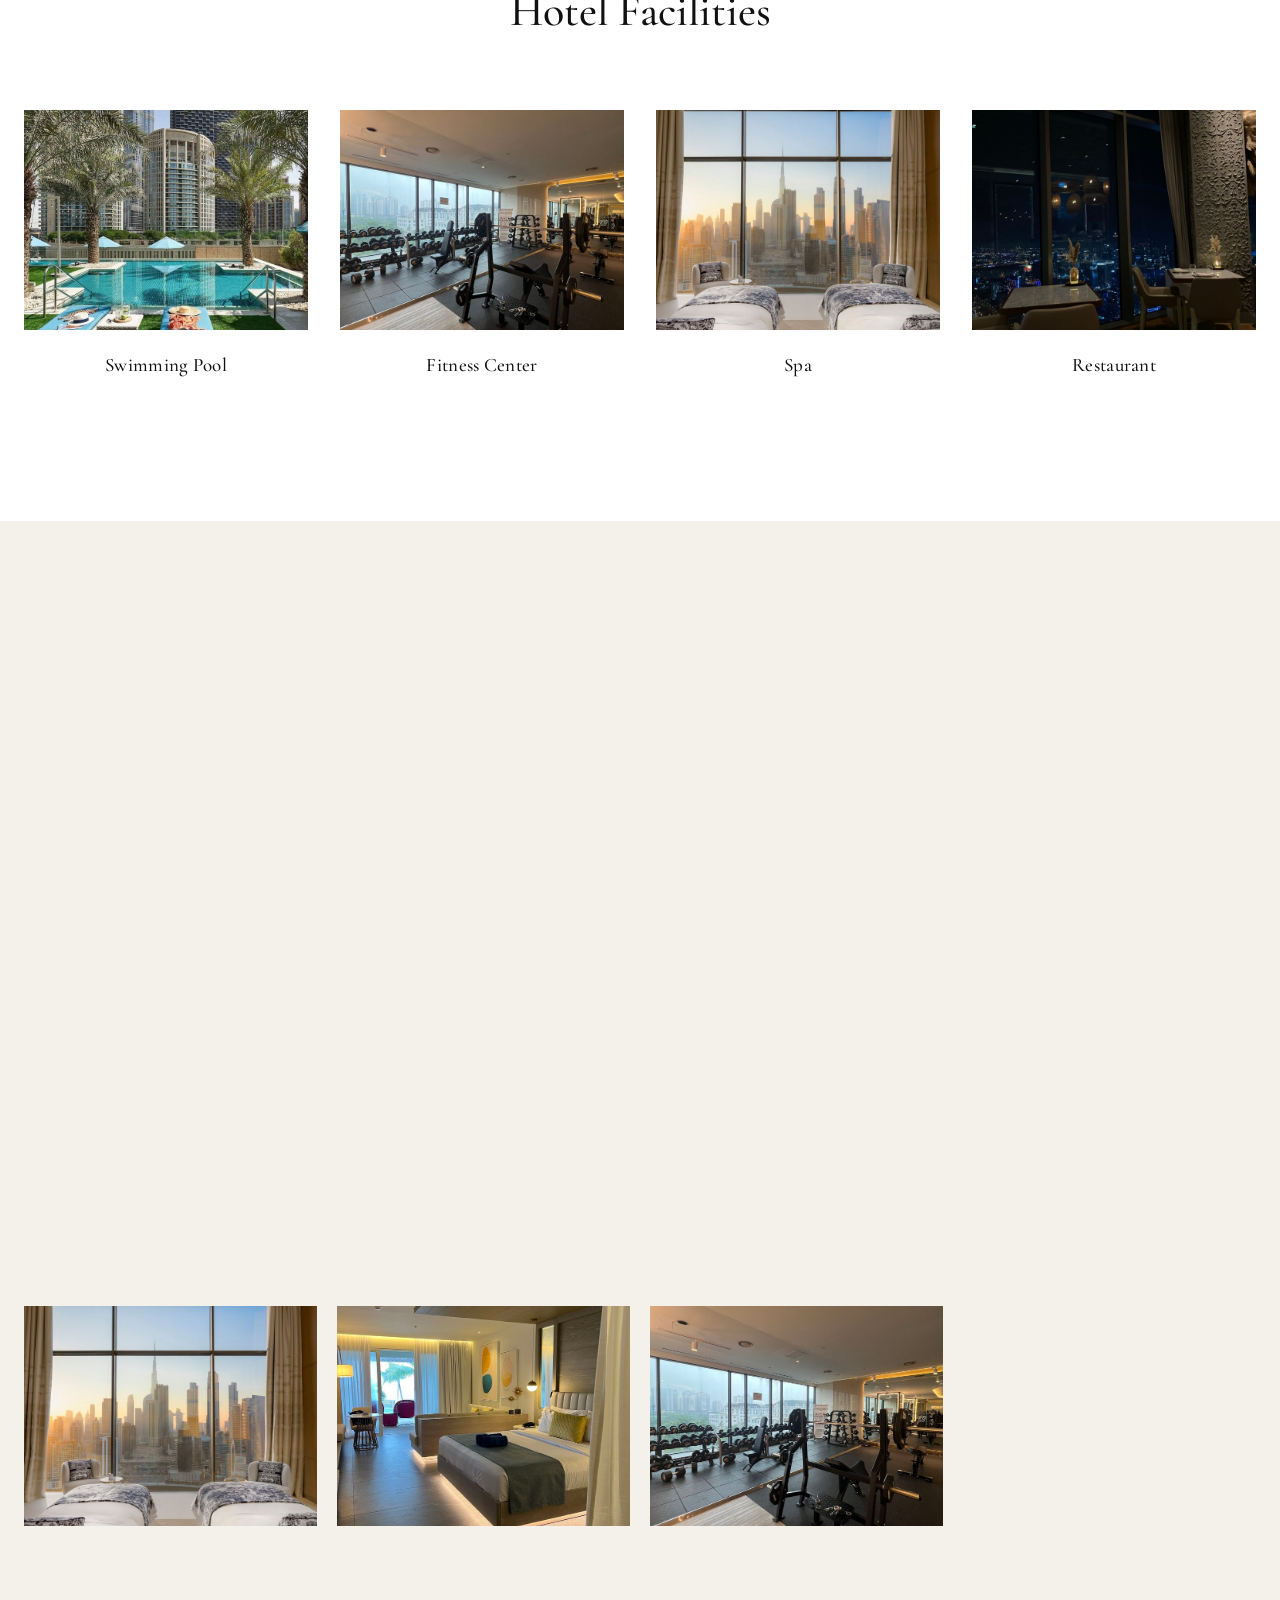
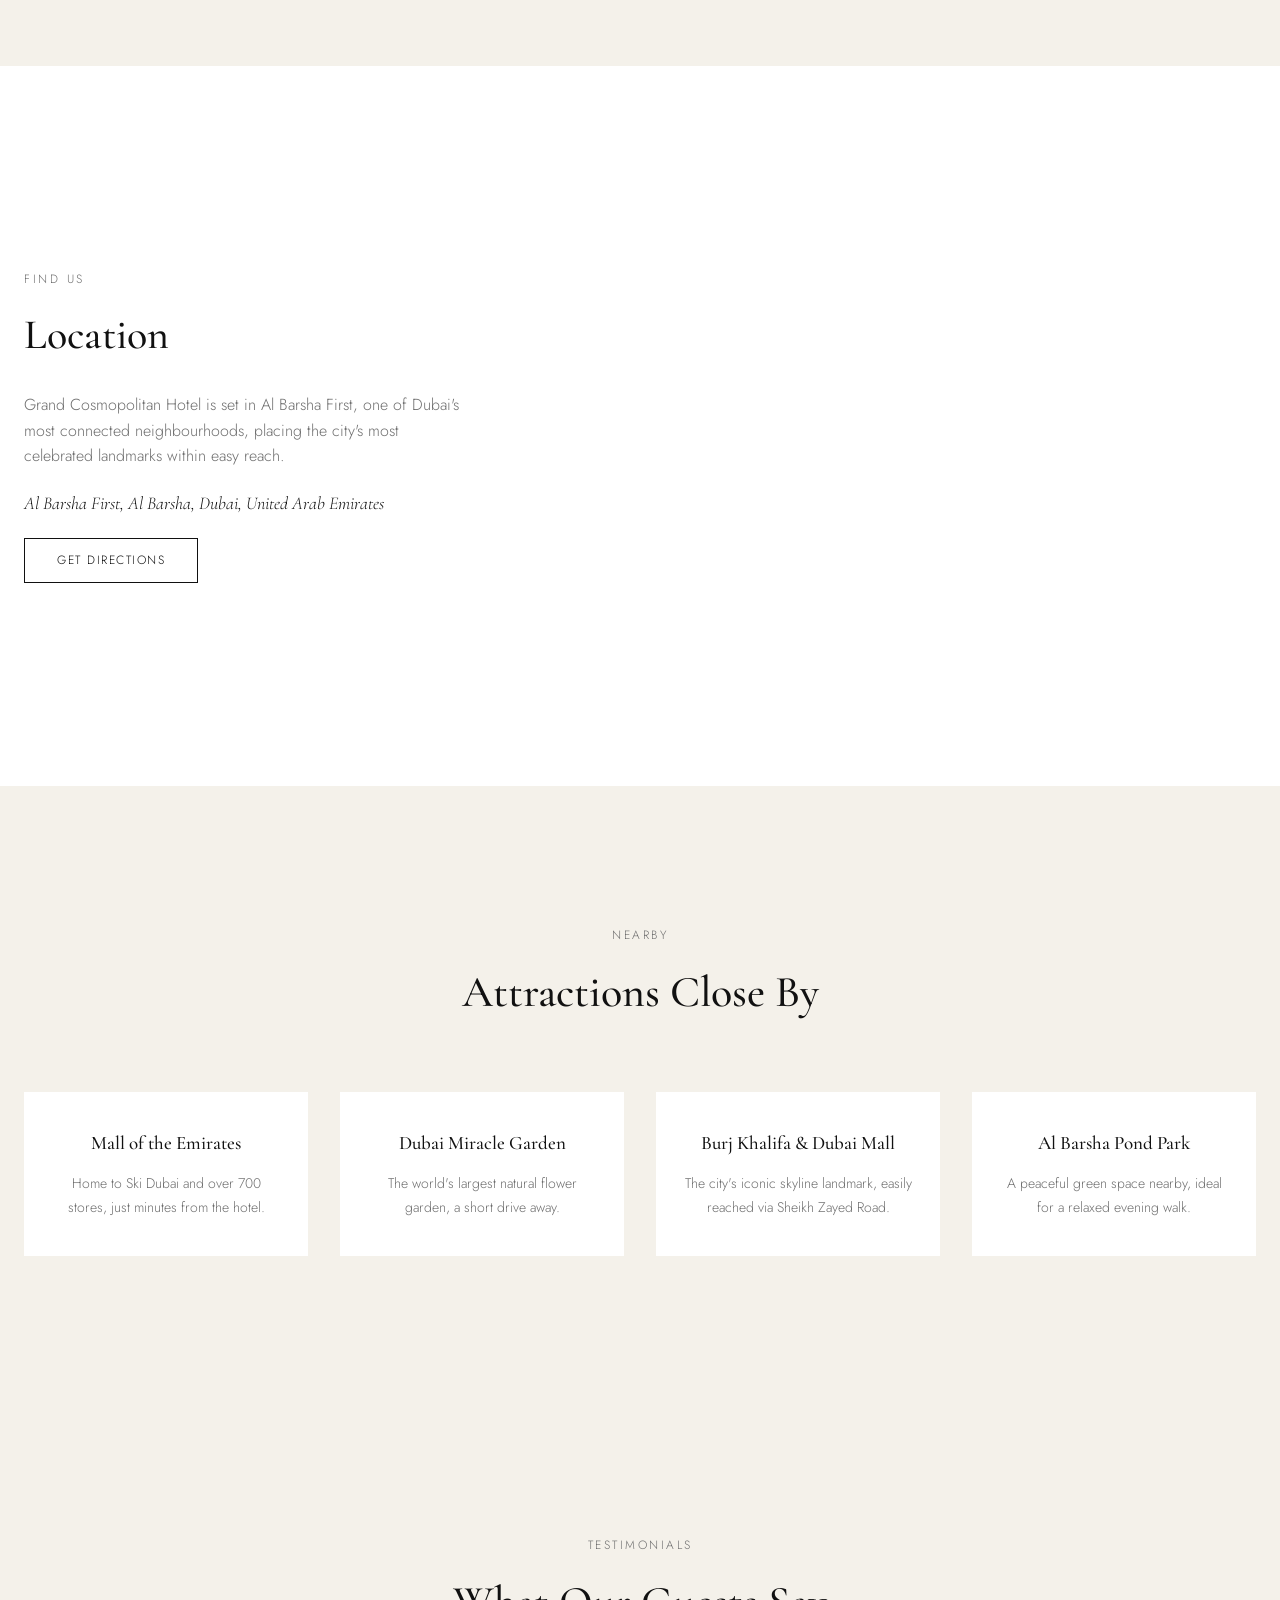
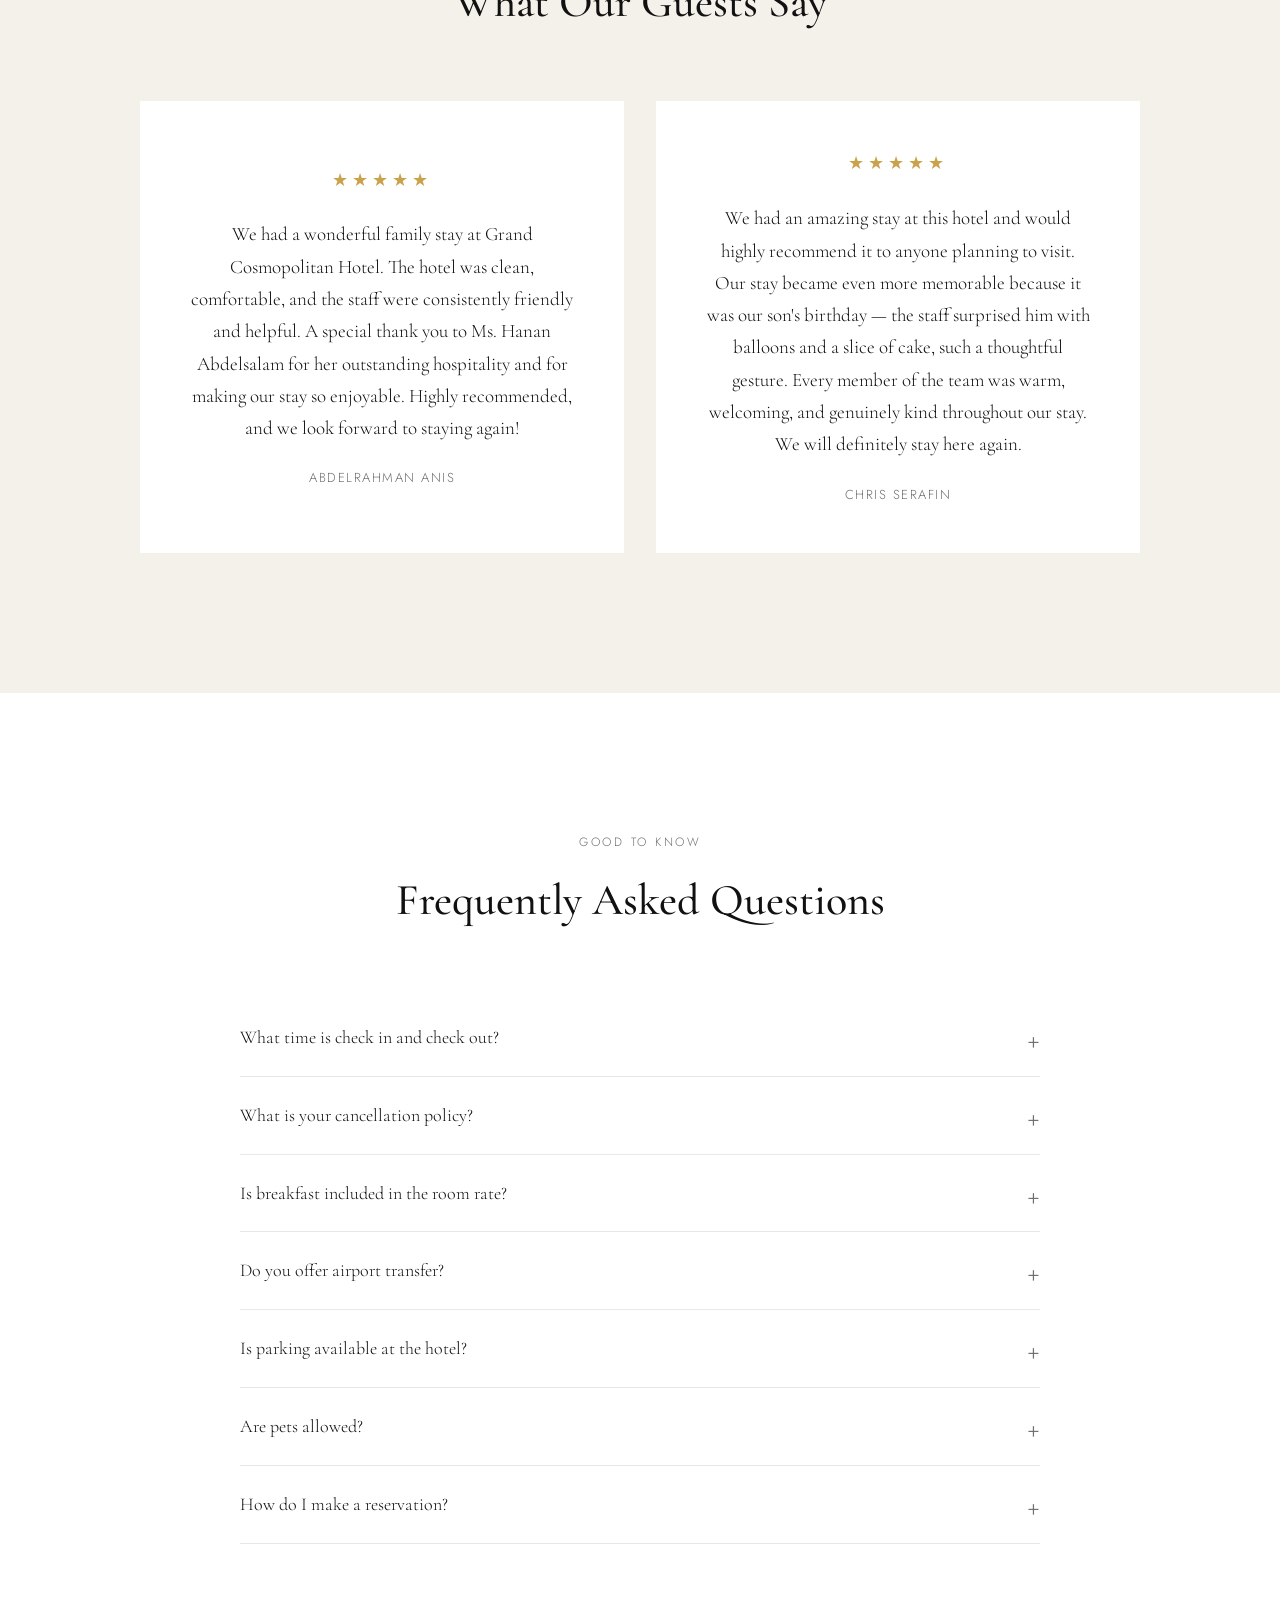
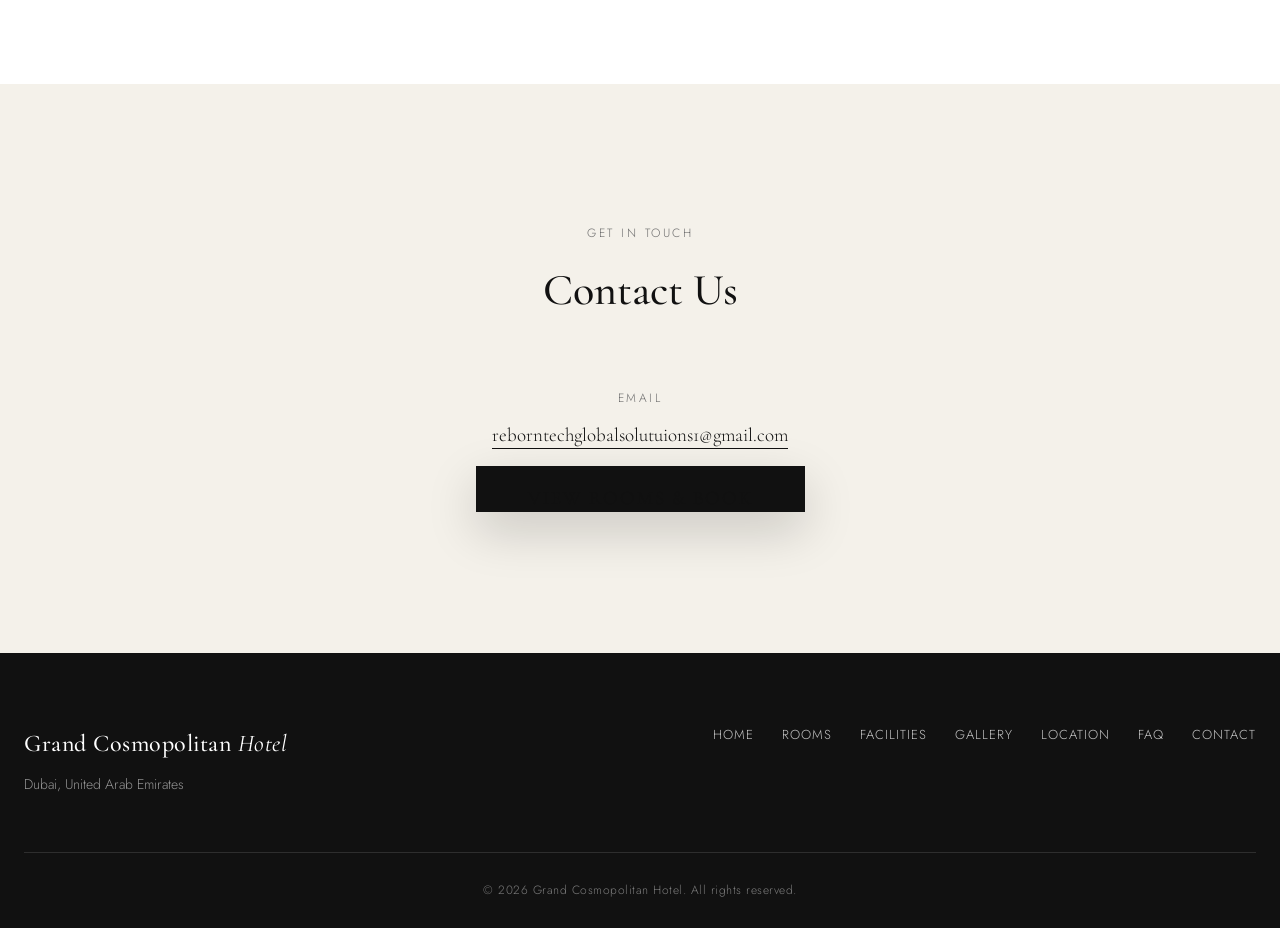
==== commit c79fc10e: "Update index.html" ====
--- a/index.html
+++ b/index.html
@@ -399,7 +399,7 @@
 
       <div class="contact-item">
         <span class="eyebrow">Email</span>
-        <a href="mailto:reborntechglobalsolutuions1@gmail.com">reborntechglobalsolutuions1@gmail.com</a>
+        <a href="mailto:support@grandcosmopolitanhotelbooking.com">reborntechglobalsolutuions1@gmail.com</a>
       </div>
 
       <div class="contact-item">
--- a/style.css
+++ b/style.css
@@ -129,11 +129,14 @@
 
 /* CTA button */
 .btn-nav {
+  font-family: var(--font-sans);
   font-size: 12px;
   letter-spacing: 1.5px;
   text-transform: uppercase;
   border: 1px solid var(--color-black);
+  background: transparent;
   padding: 12px 26px;
+  cursor: pointer;
   transition: background 0.4s var(--ease-luxury), color 0.4s var(--ease-luxury);
   white-space: nowrap;
 }
@@ -359,107 +362,43 @@
 }
 
 /* ==========================================================
-   BOOKING FORM (floating card overlapping hero)
-   ========================================================== */
-
-.booking-card-wrap {
-  position: relative;
-  z-index: 10;
-  width: 100%;
+   HERO / CONTACT SIMPLE CHAT CTA
+   ========================================================== */
+
+.hero-cta {
   display: flex;
   justify-content: center;
   padding: 0 24px;
-  margin-top: -56px; /* pulls card up to overlap the black spacer */
-}
-
-.booking-card {
-  background: var(--color-white);
-  width: 100%;
-  max-width: 1240px;
-  display: flex;
-  align-items: stretch;
-  box-shadow: 0 18px 50px rgba(0,0,0,0.14);
-  border: 1px solid rgba(0,0,0,0.05);
-}
-
-.booking-field {
-  flex: 1;
-  display: flex;
-  flex-direction: column;
-  justify-content: center;
-  gap: 6px;
-  padding: 22px 24px;
-  min-width: 0;
-}
-
-.booking-field label {
-  font-family: var(--font-sans);
-  font-size: 11px;
-  letter-spacing: 1.5px;
-  text-transform: uppercase;
-  color: var(--color-grey);
-}
-
-.booking-field input,
-.booking-field select {
-  border: none;
-  background: transparent;
-  font-family: var(--font-sans);
-  font-size: 15px;
-  color: var(--color-black);
-  padding: 0;
-  outline: none;
-  cursor: pointer;
-  appearance: none;
-  -webkit-appearance: none;
-}
-
-.booking-field input[type="date"] {
-  cursor: text;
-}
-
-.booking-divider {
-  width: 1px;
-  background: var(--color-grey-light);
-  margin: 18px 0;
-}
-
-.btn-booking {
-  flex: 0 0 auto;
+  margin-top: -28px;
+  position: relative;
+  z-index: 10;
+}
+
+.btn-booking-simple {
   background: var(--color-black);
   color: var(--color-white);
   border: none;
-  padding: 0 44px;
+  padding: 20px 52px;
   font-family: var(--font-sans);
   font-size: 12px;
   letter-spacing: 2px;
   text-transform: uppercase;
   cursor: pointer;
+  box-shadow: 0 18px 50px rgba(0,0,0,0.18);
   transition: background 0.4s var(--ease-luxury);
-  white-space: nowrap;
-}
-
-.btn-booking:hover {
+}
+
+.btn-booking-simple:hover {
   background: #2a2a2a;
 }
 
-/* Tablet: wrap into two rows */
-@media (max-width: 1080px) {
-  .booking-card { flex-wrap: wrap; }
-  .booking-field { flex: 1 1 33%; }
-  .booking-divider { display: none; }
-  .btn-booking { flex: 1 1 100%; padding: 18px; }
-}
-
-/* Mobile: fully stacked, card no longer overlaps hero */
 @media (max-width: 640px) {
-  .booking-card-wrap {
-    margin-top: -32px;
-    padding: 0 16px;
-  }
-  .booking-card { flex-direction: column; }
-  .booking-field { flex: 1 1 auto; border-bottom: 1px solid var(--color-grey-light); }
-  .btn-booking { padding: 18px; }
+  .hero-cta { margin-top: -20px; }
+  .btn-booking-simple {
+    width: 100%;
+    max-width: 340px;
+    padding: 18px;
+  }
 }
 
 /* ==========================================================
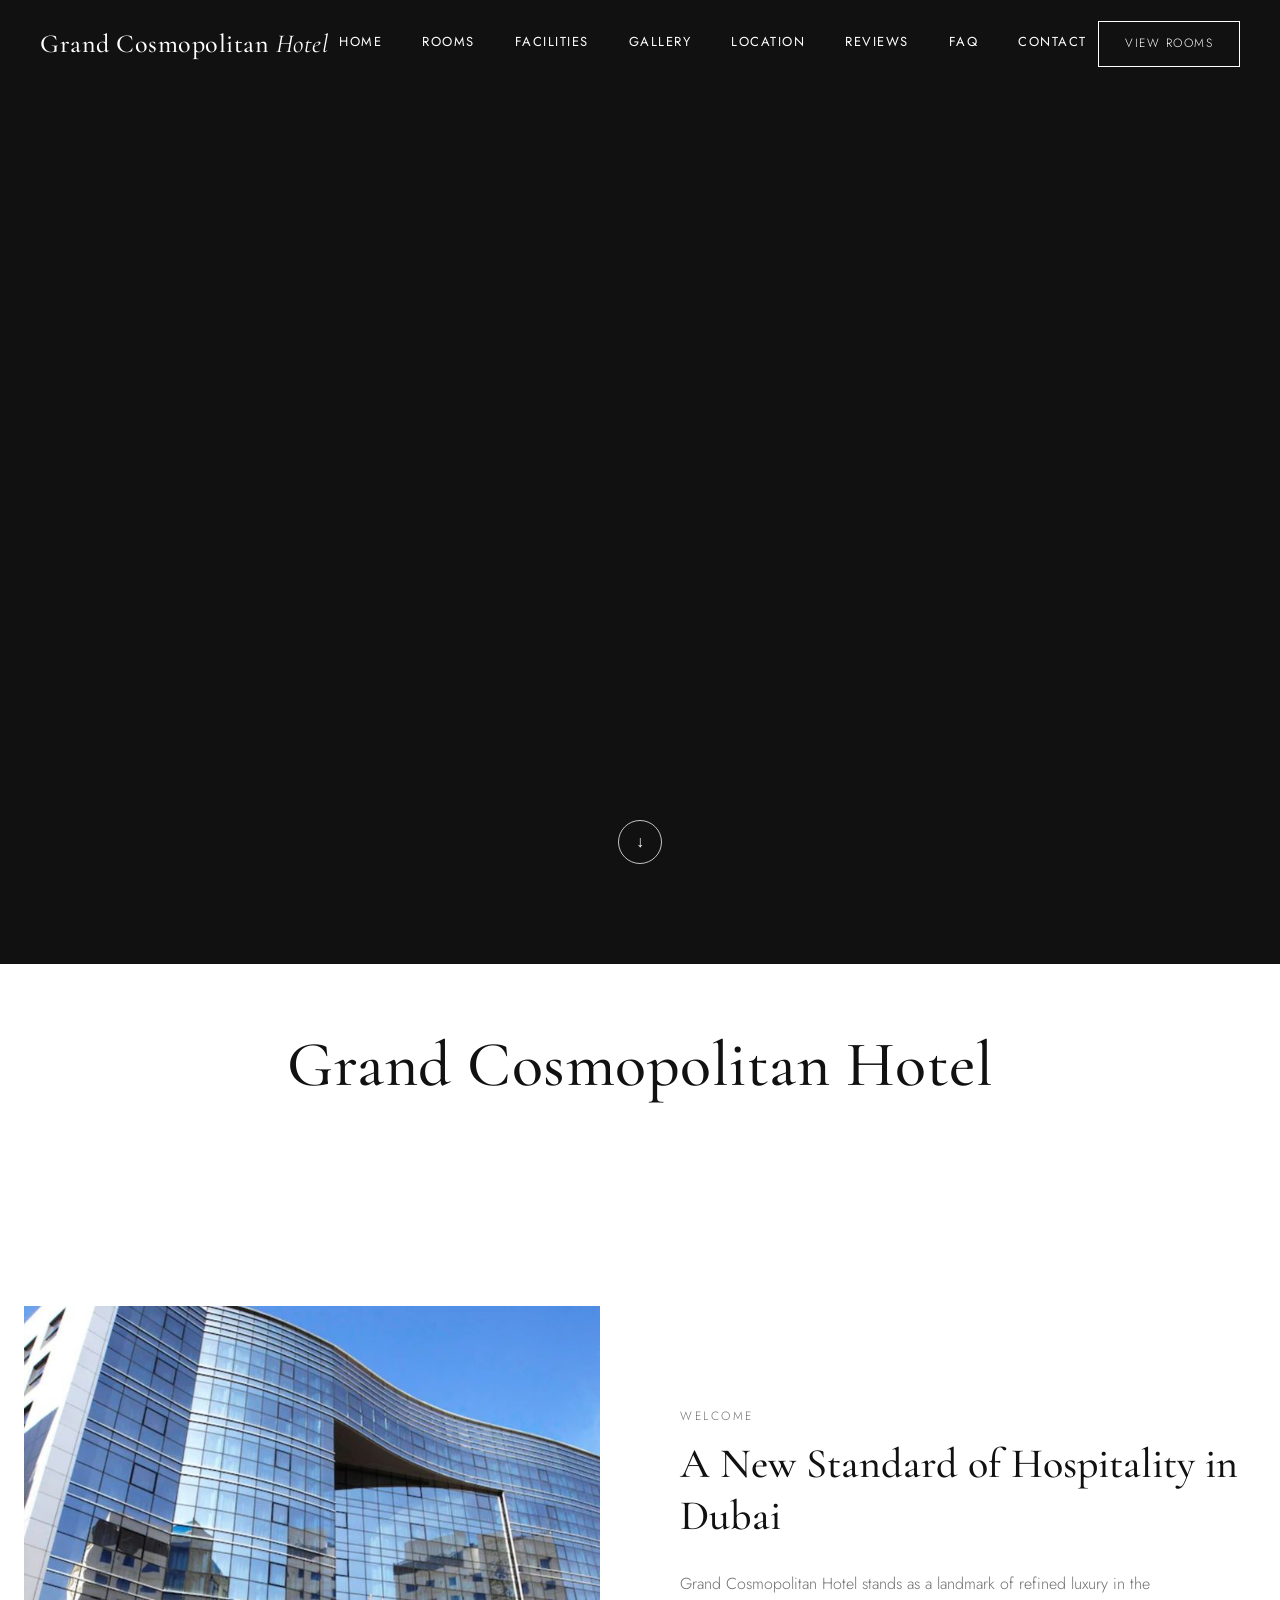
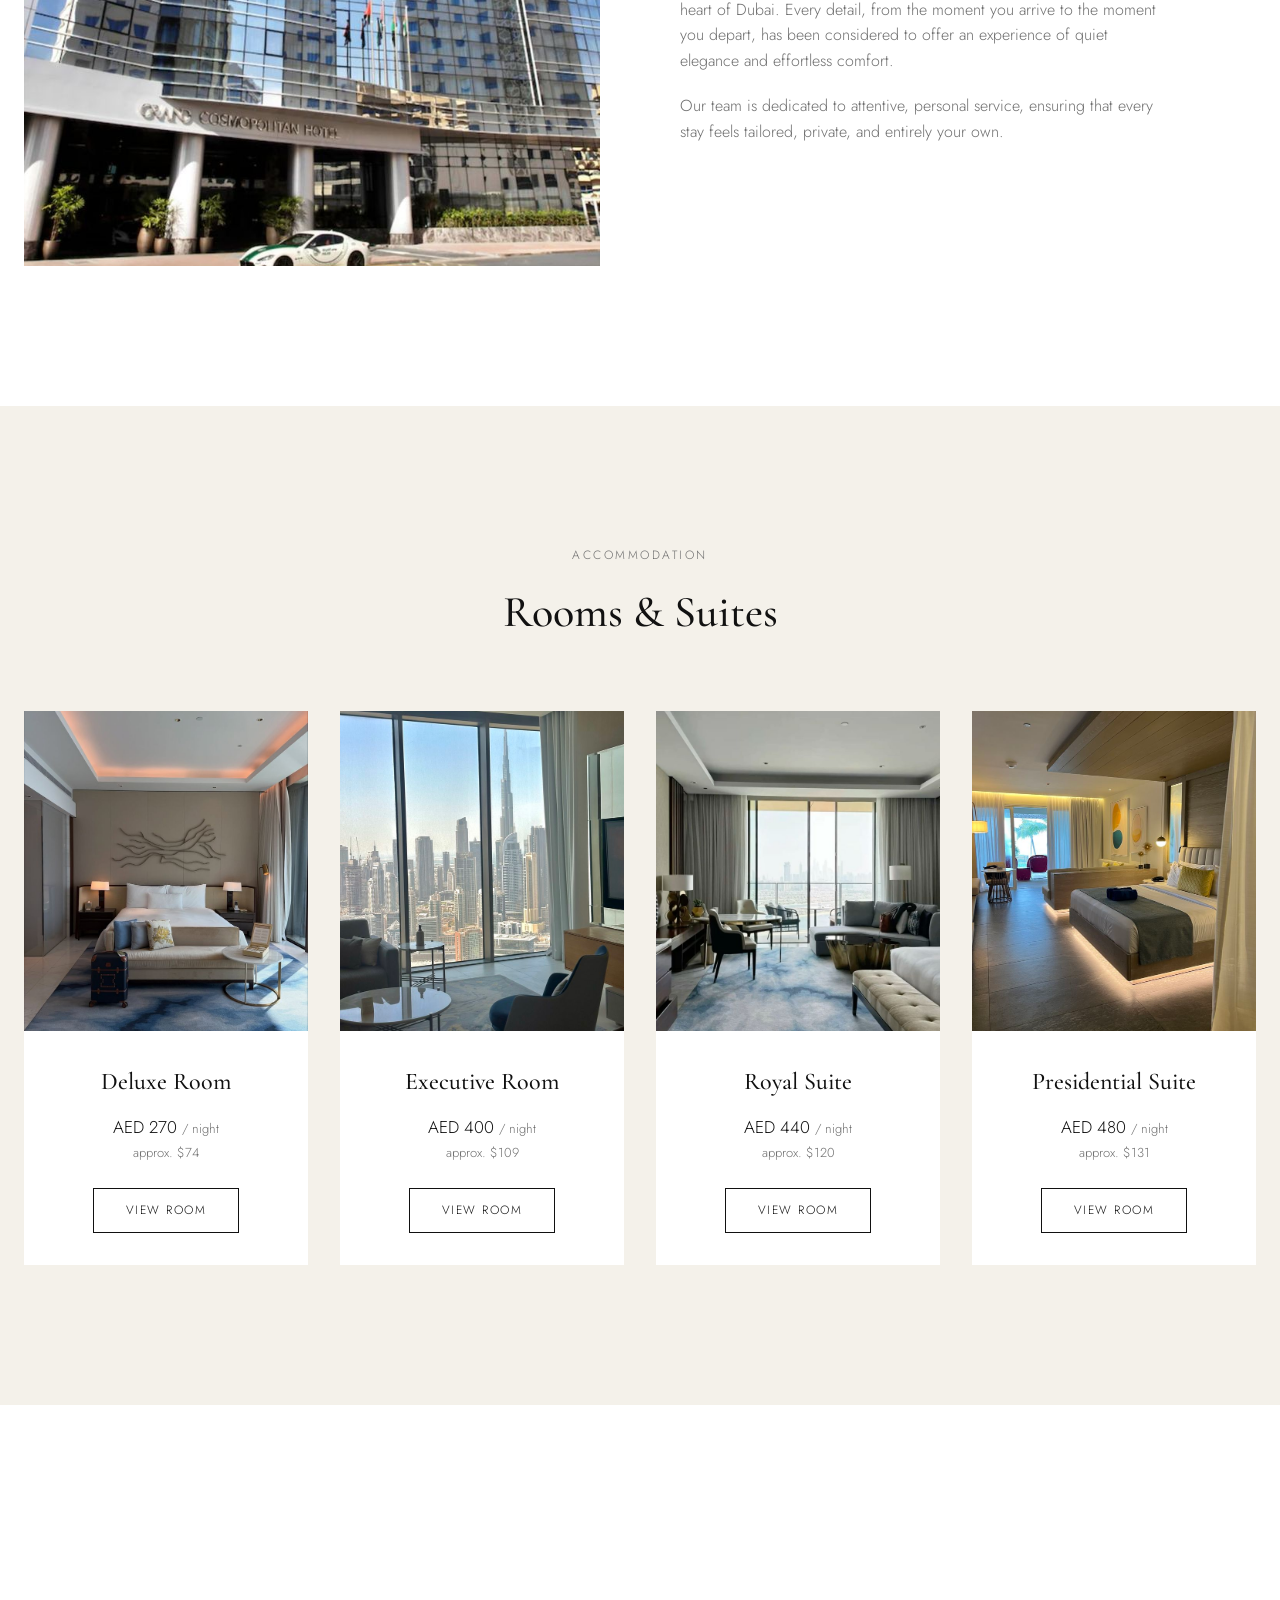
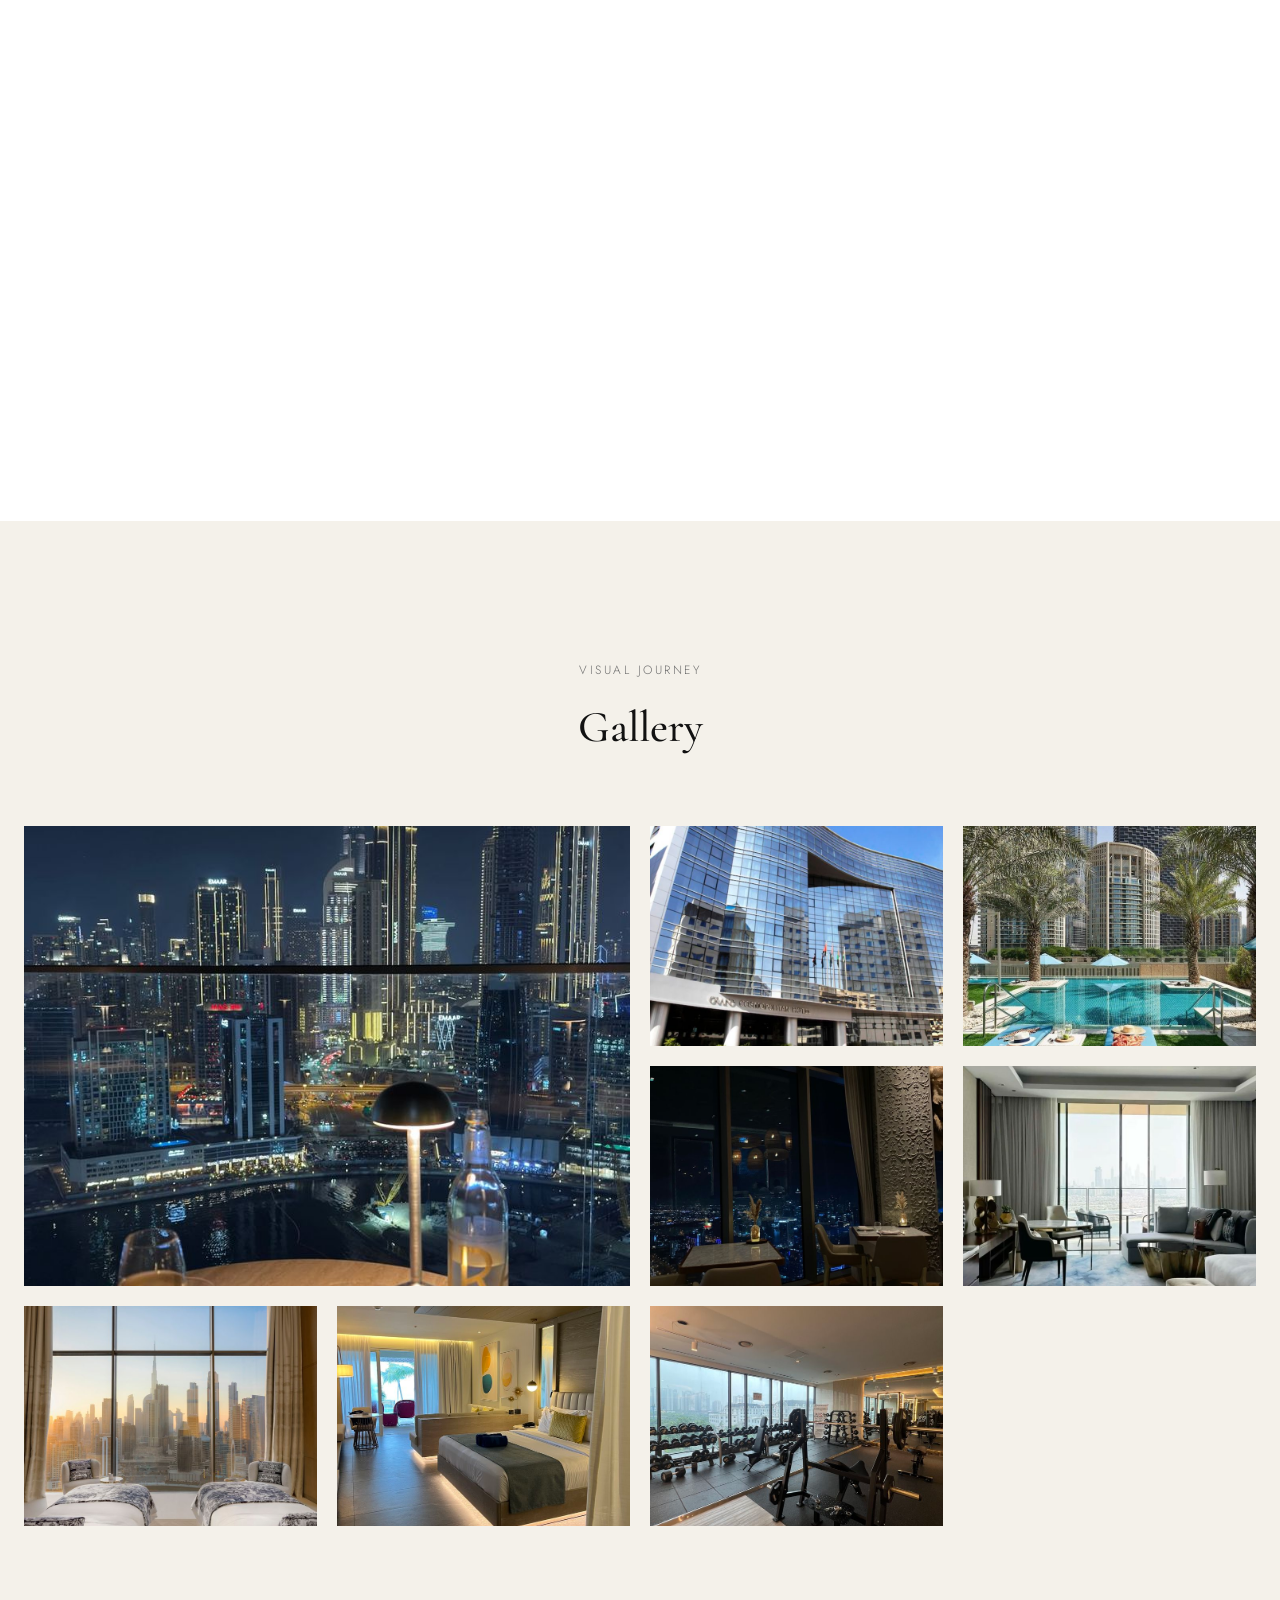
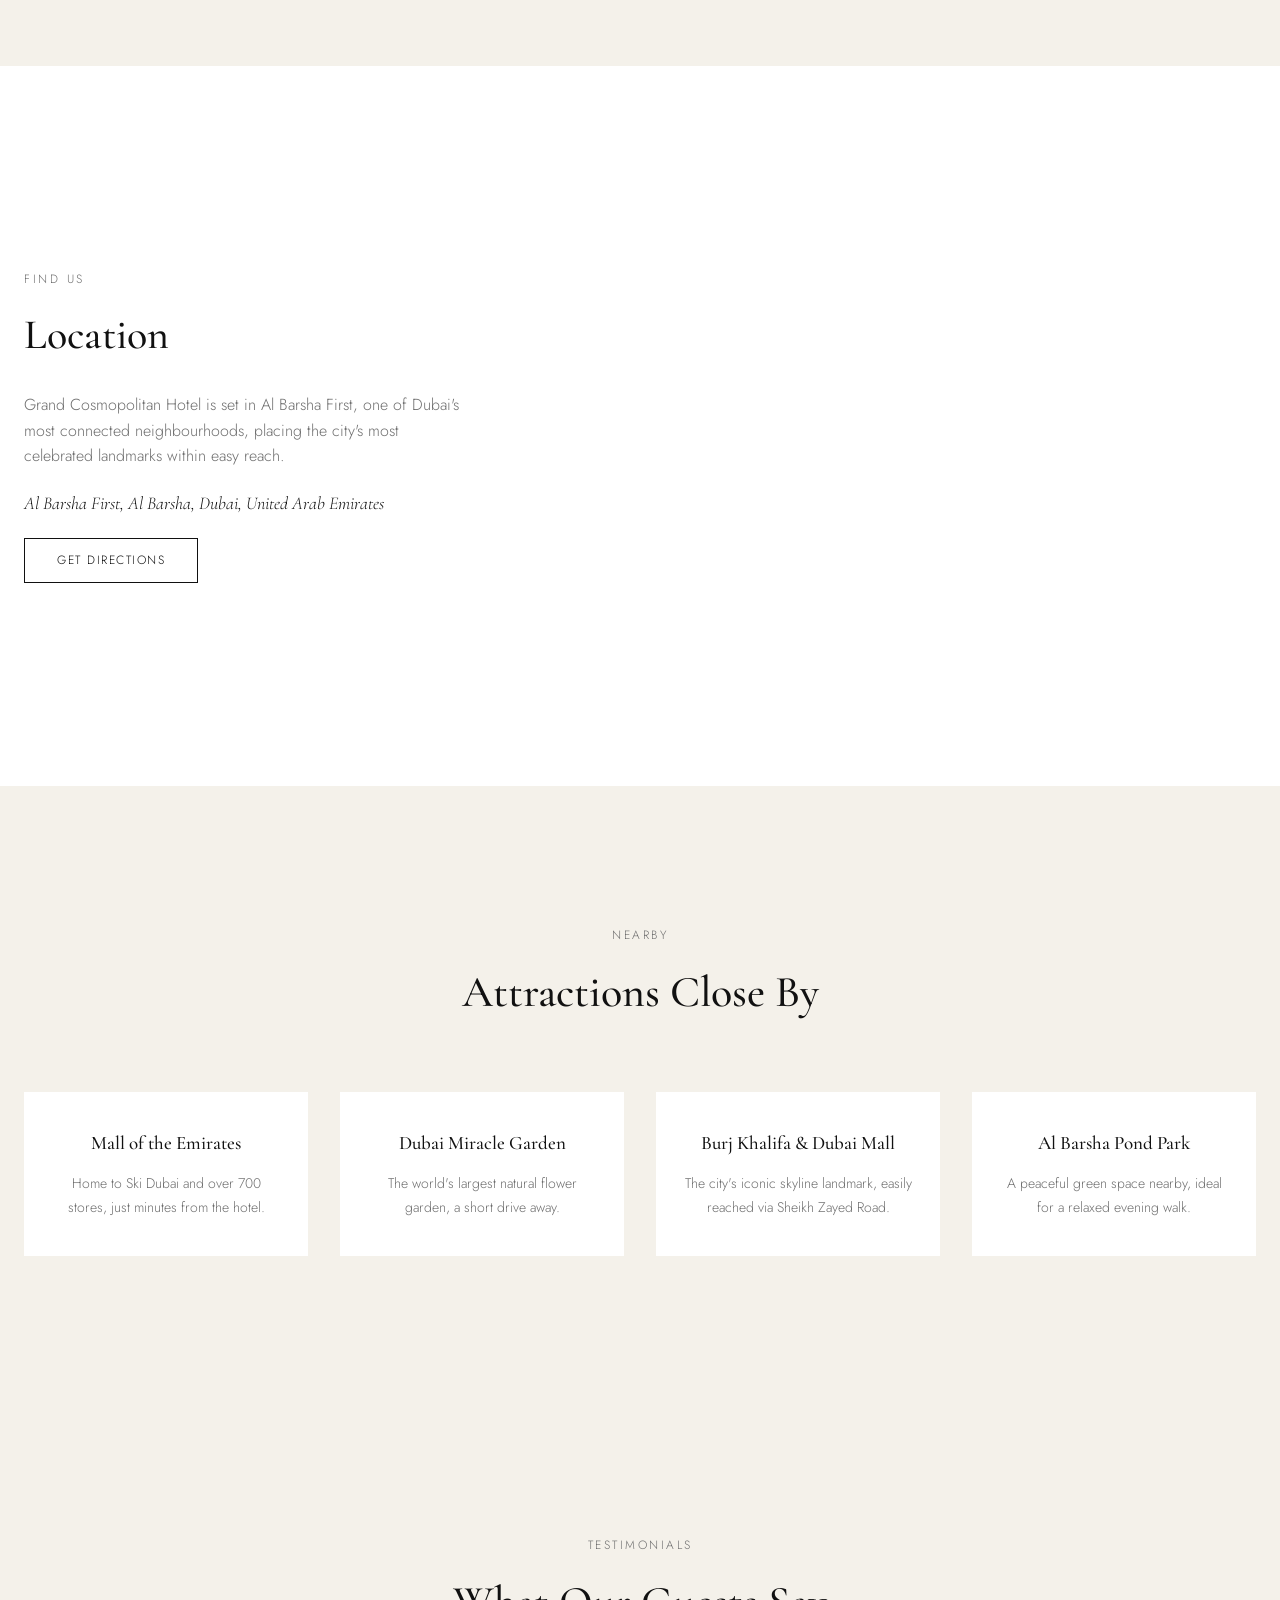
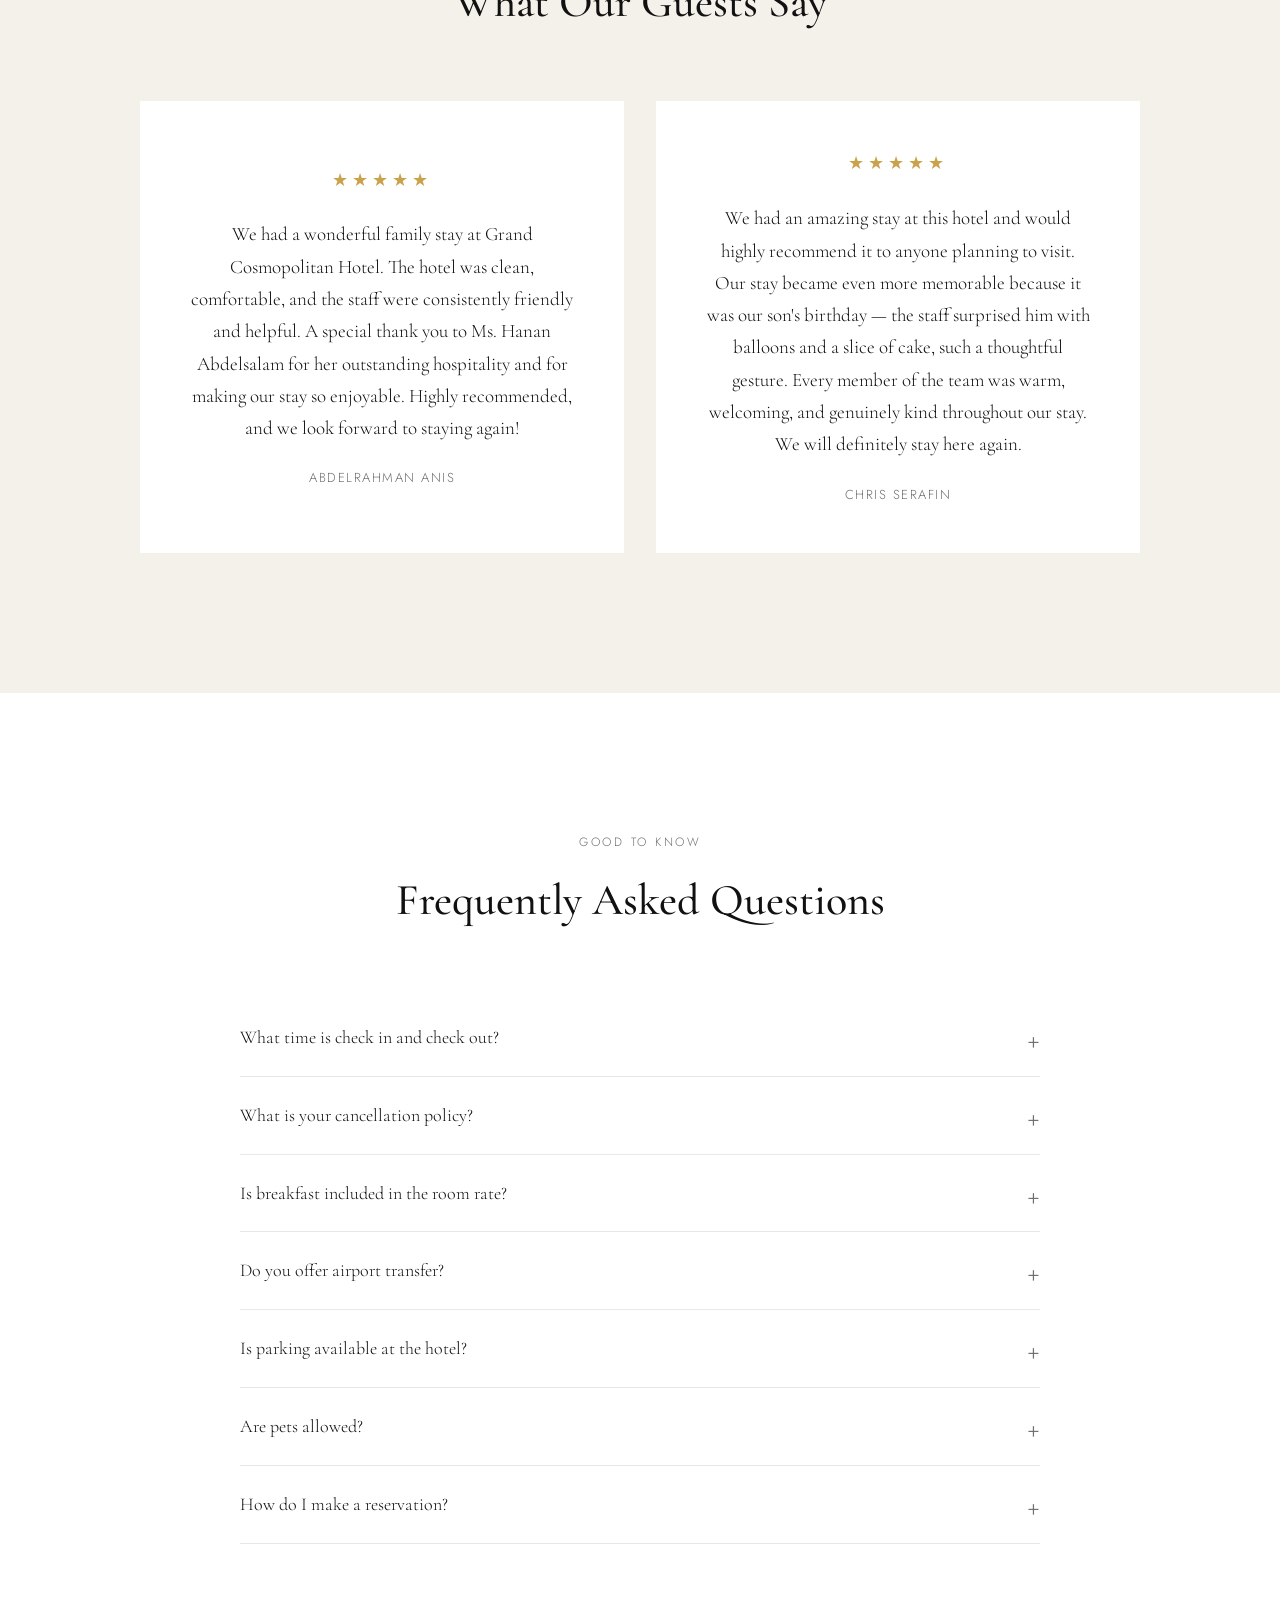
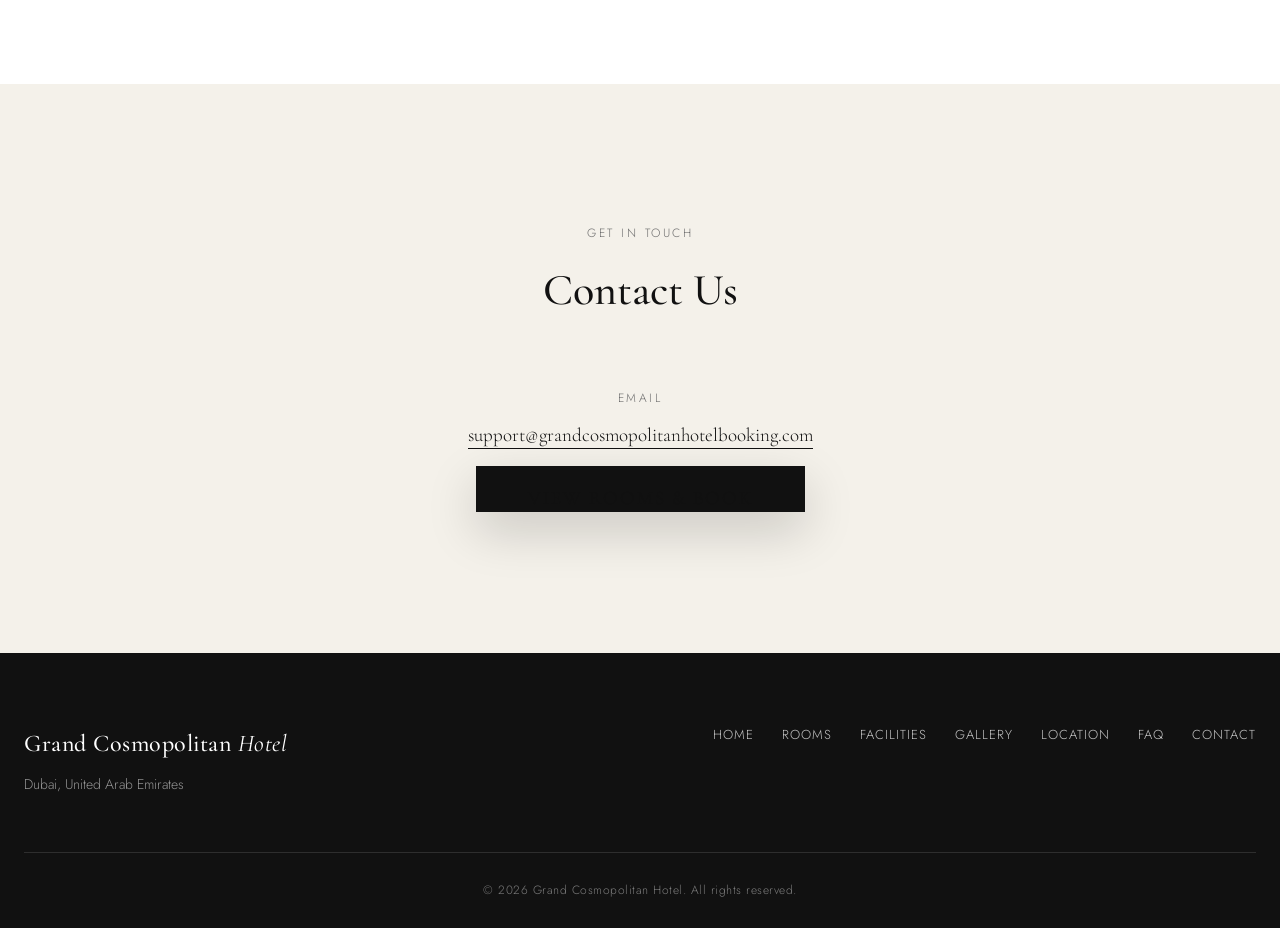
==== commit e137a702: "Update index.html" ====
--- a/index.html
+++ b/index.html
@@ -399,7 +399,7 @@
 
       <div class="contact-item">
         <span class="eyebrow">Email</span>
-        <a href="mailto:support@grandcosmopolitanhotelbooking.com">reborntechglobalsolutuions1@gmail.com</a>
+        <a href="mailto:support@grandcosmopolitanhotelbooking.com">support@grandcosmopolitanhotelbooking.com</a>
       </div>
 
       <div class="contact-item">
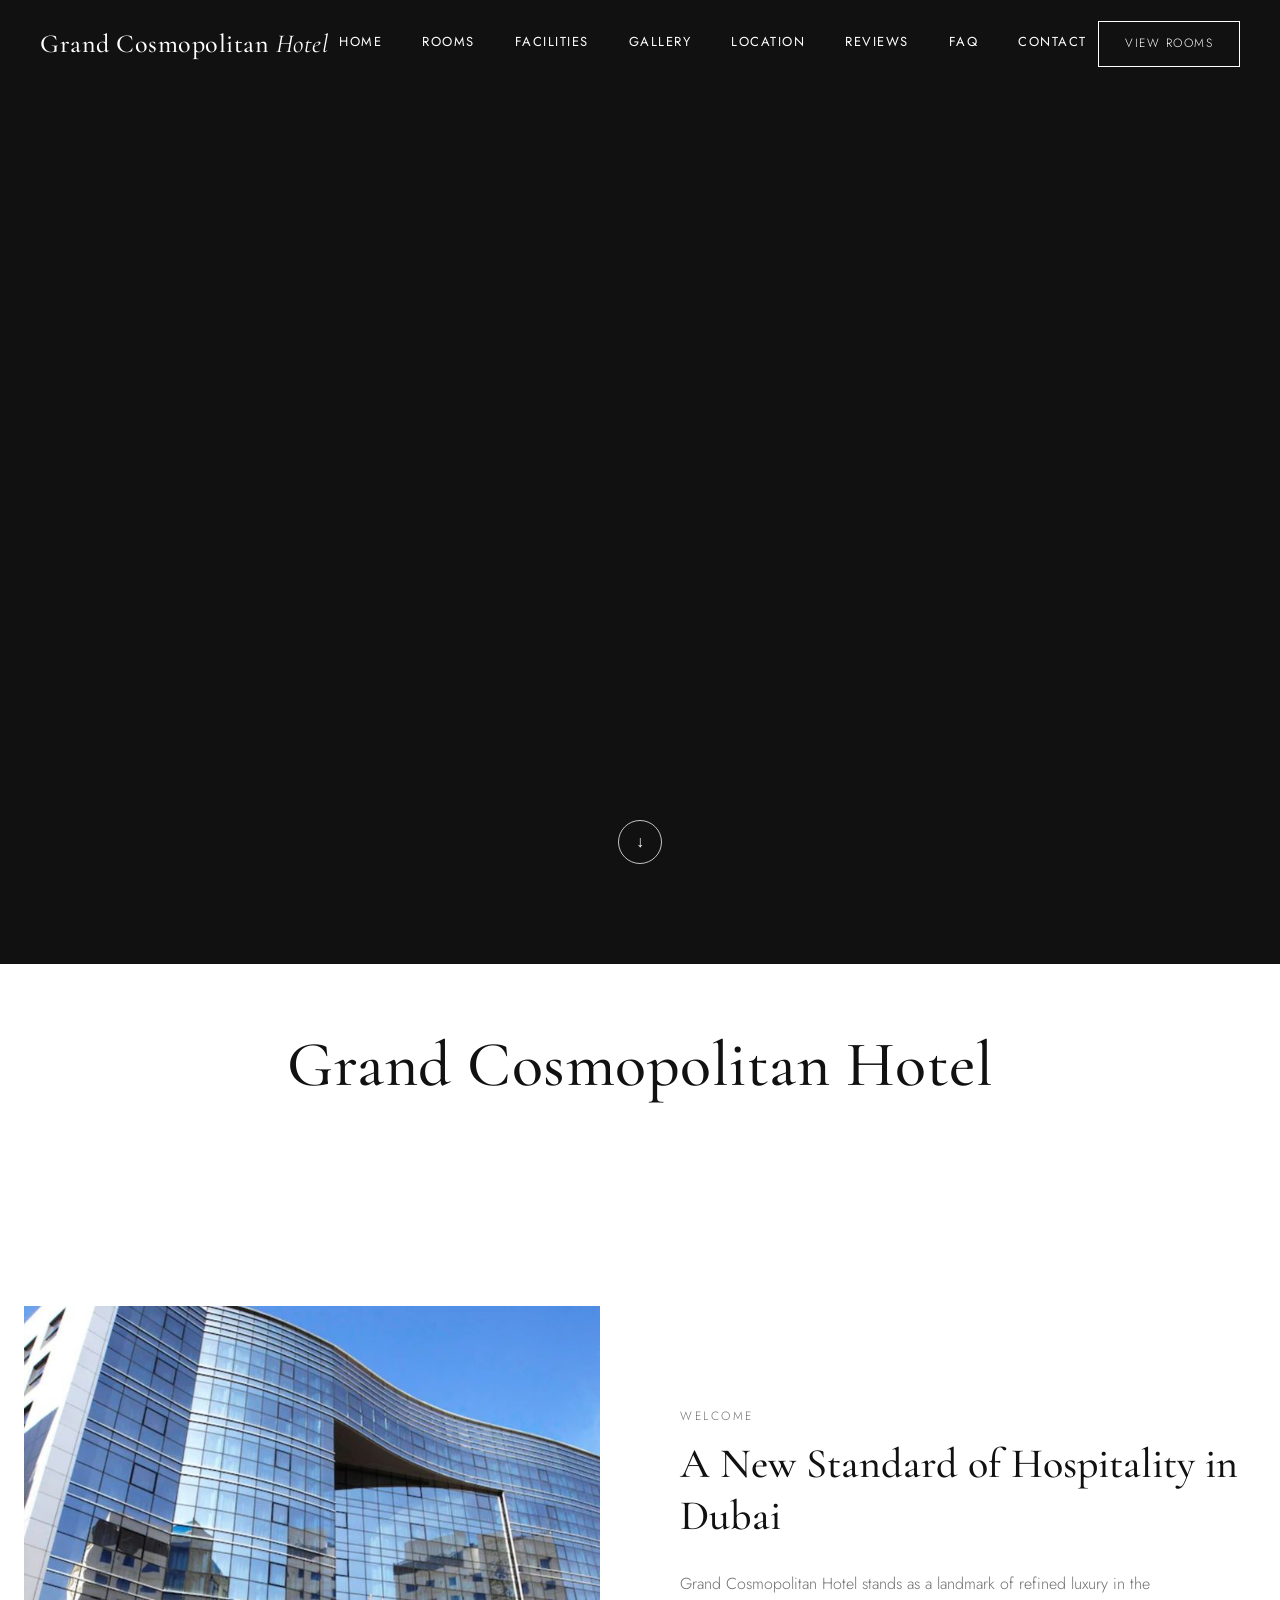
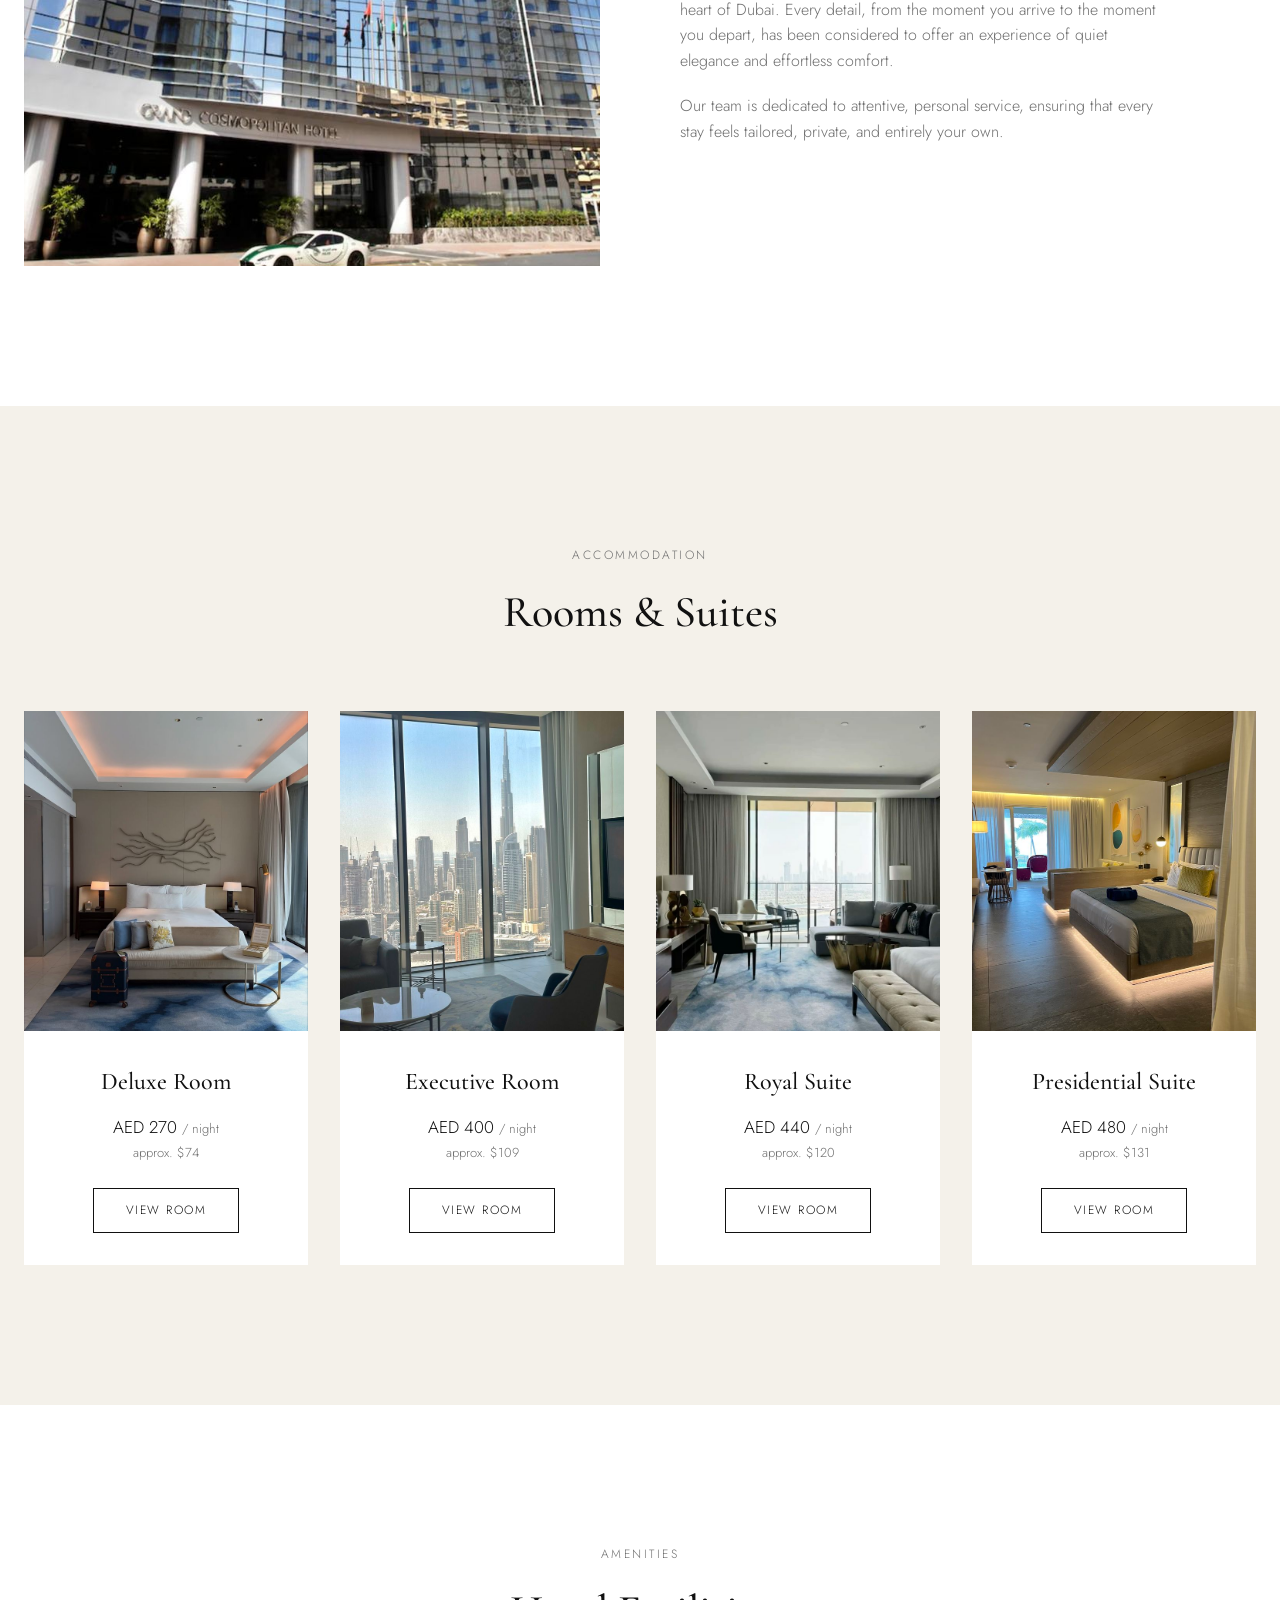
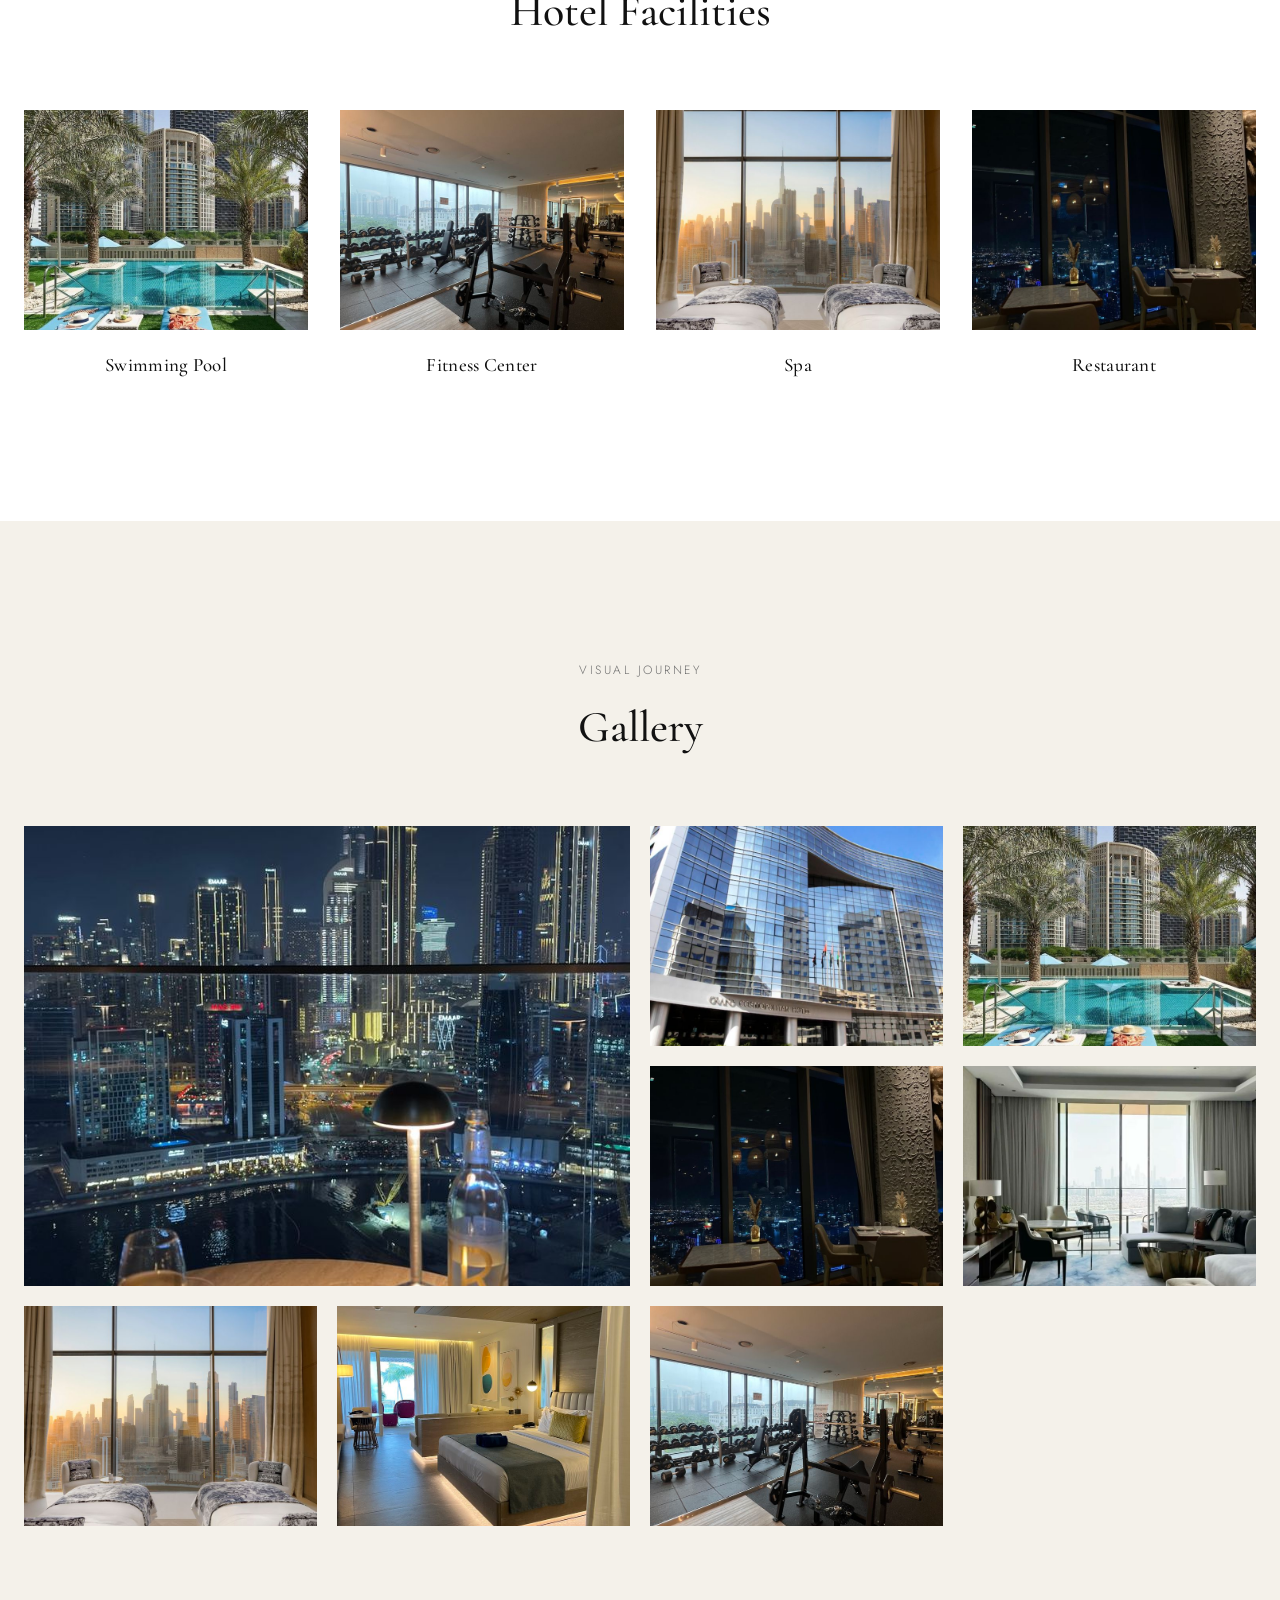
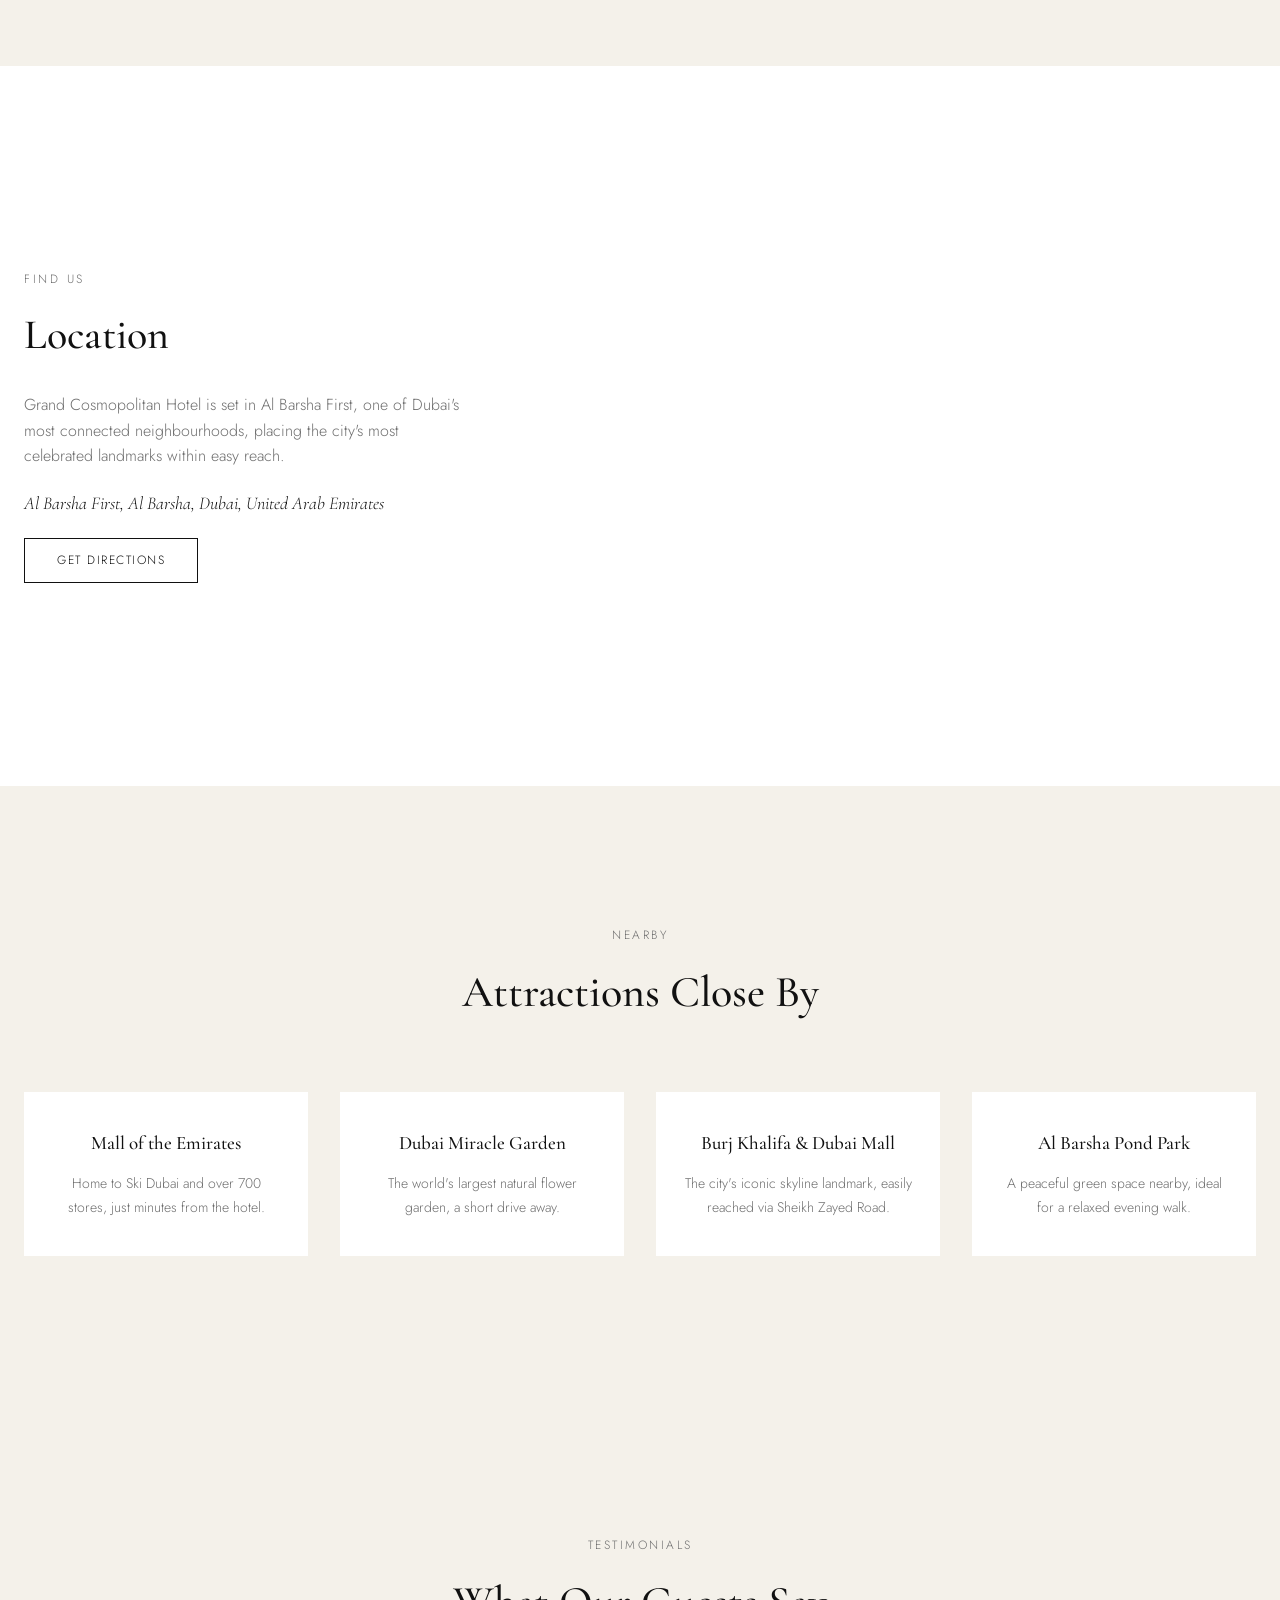
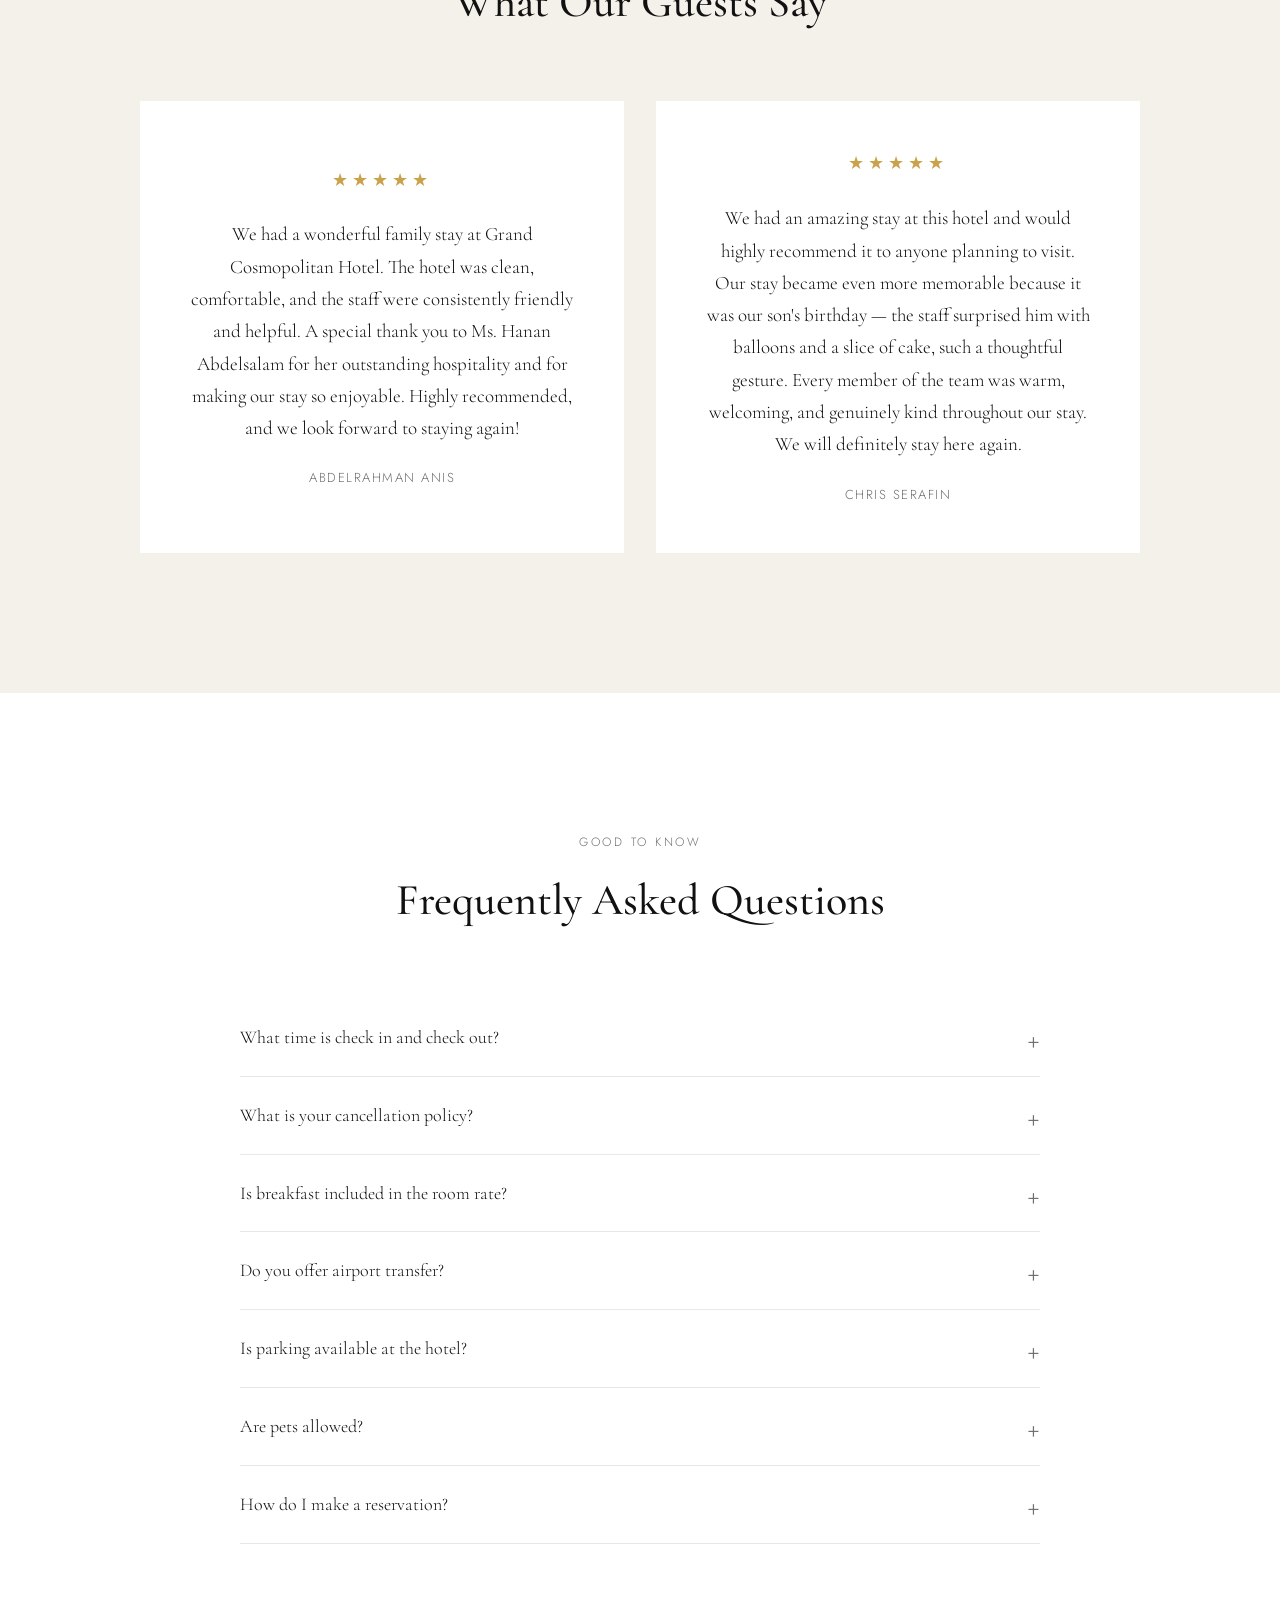
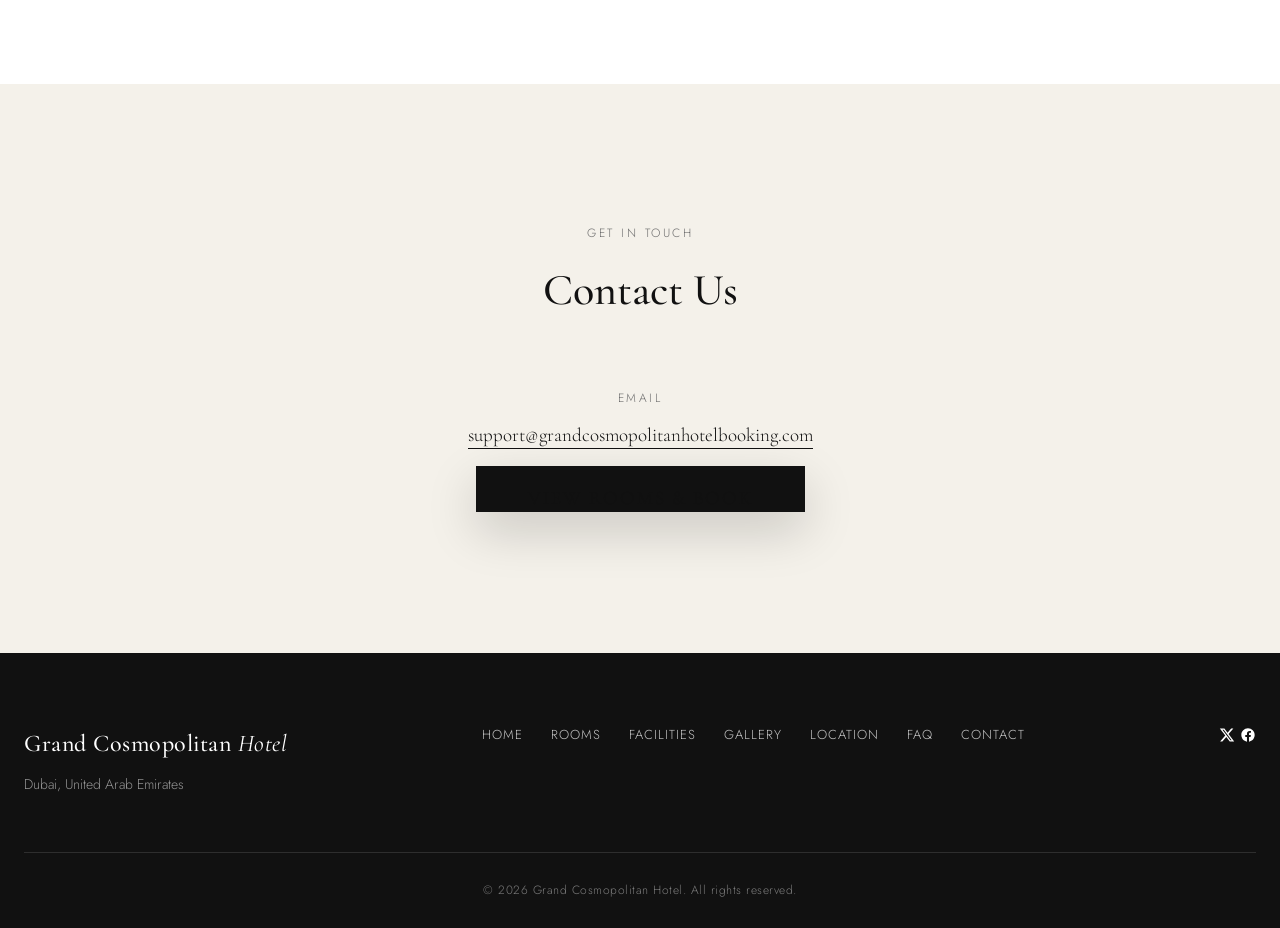
==== commit 4990a85b: "Add social media links to footer Added social media links for Twitter and Facebook in the footer." ====
--- a/index.html
+++ b/index.html
@@ -430,6 +430,15 @@
       <a href="#contact">Contact</a>
     </nav>
 
+    <div class="footer-socials">
+      <a href="https://x.com/GrandCosmoDubai" target="_blank" rel="noopener" aria-label="X (Twitter)" class="footer-social-icon">
+        <svg viewBox="0 0 24 24" width="16" height="16" fill="currentColor"><path d="M18.244 2.25h3.308l-7.227 8.26 8.502 11.24H16.17l-5.214-6.817L4.99 21.75H1.68l7.73-8.835L1.254 2.25H8.08l4.713 6.231zm-1.161 17.52h1.833L7.084 4.126H5.117z"/></svg>
+      </a>
+      <a href="https://www.facebook.com/GrandCosmopolitanHotelBookings" target="_blank" rel="noopener" aria-label="Facebook" class="footer-social-icon">
+        <svg viewBox="0 0 24 24" width="16" height="16" fill="currentColor"><path d="M22 12.06C22 6.5 17.52 2 12 2S2 6.5 2 12.06c0 5.02 3.66 9.18 8.44 9.94v-7.03H7.9v-2.91h2.54V9.85c0-2.51 1.49-3.89 3.77-3.89 1.09 0 2.24.2 2.24.2v2.47h-1.26c-1.24 0-1.63.77-1.63 1.56v1.87h2.78l-.44 2.91h-2.34V22c4.78-.76 8.44-4.92 8.44-9.94z"/></svg>
+      </a>
+    </div>
+
   </div>
 
   <div class="footer-bottom">
